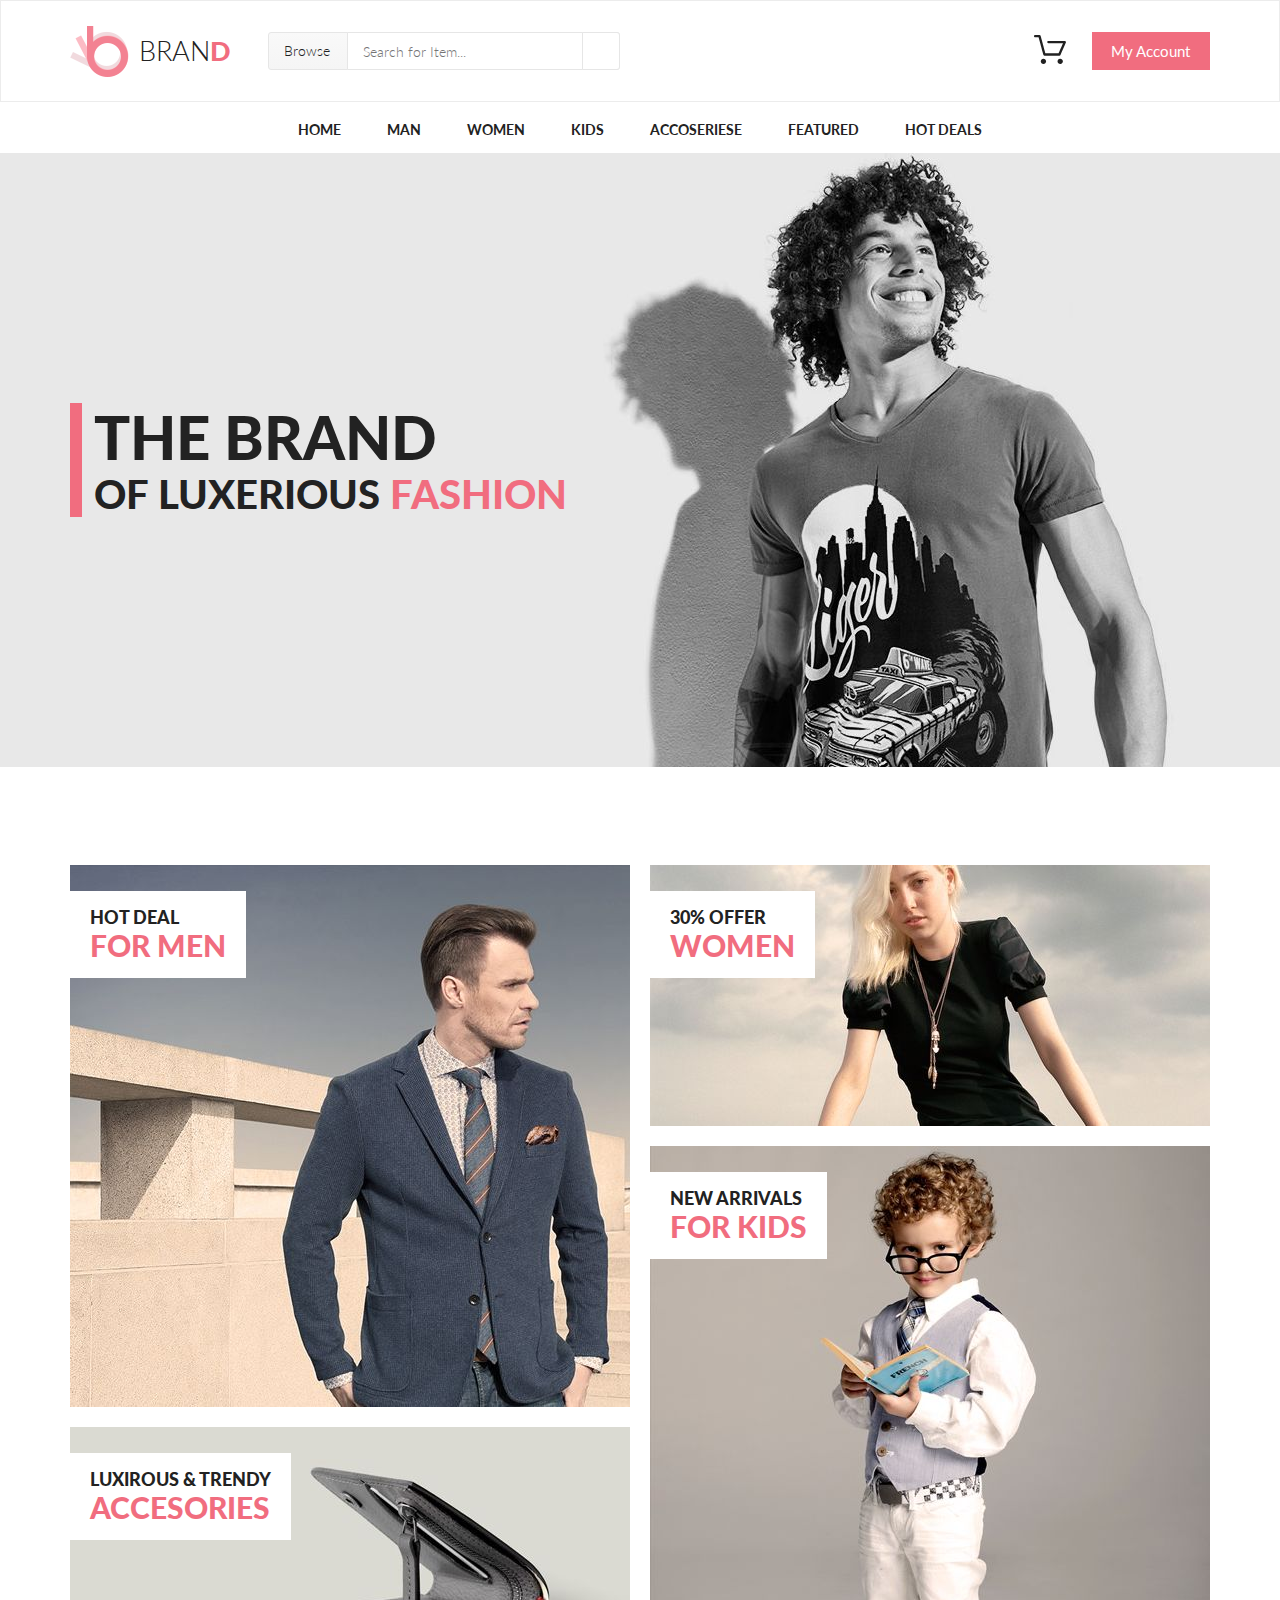
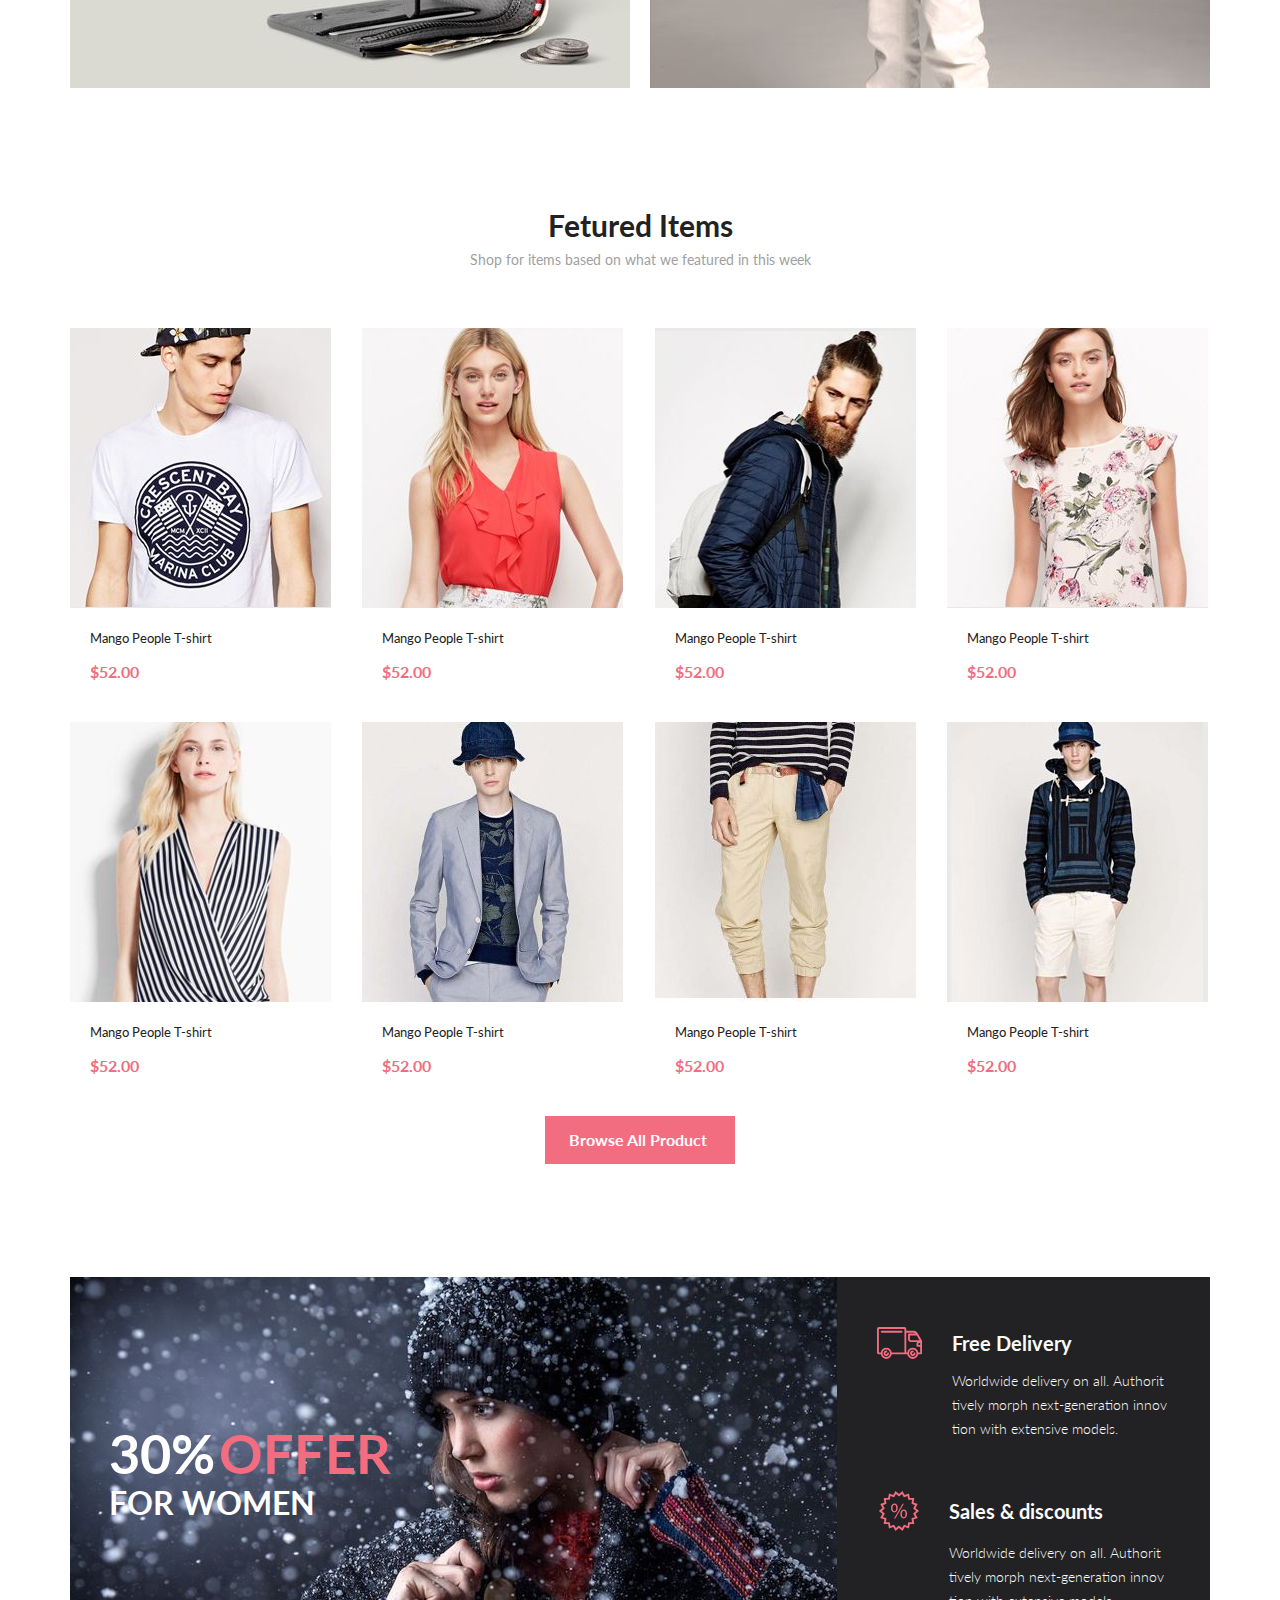
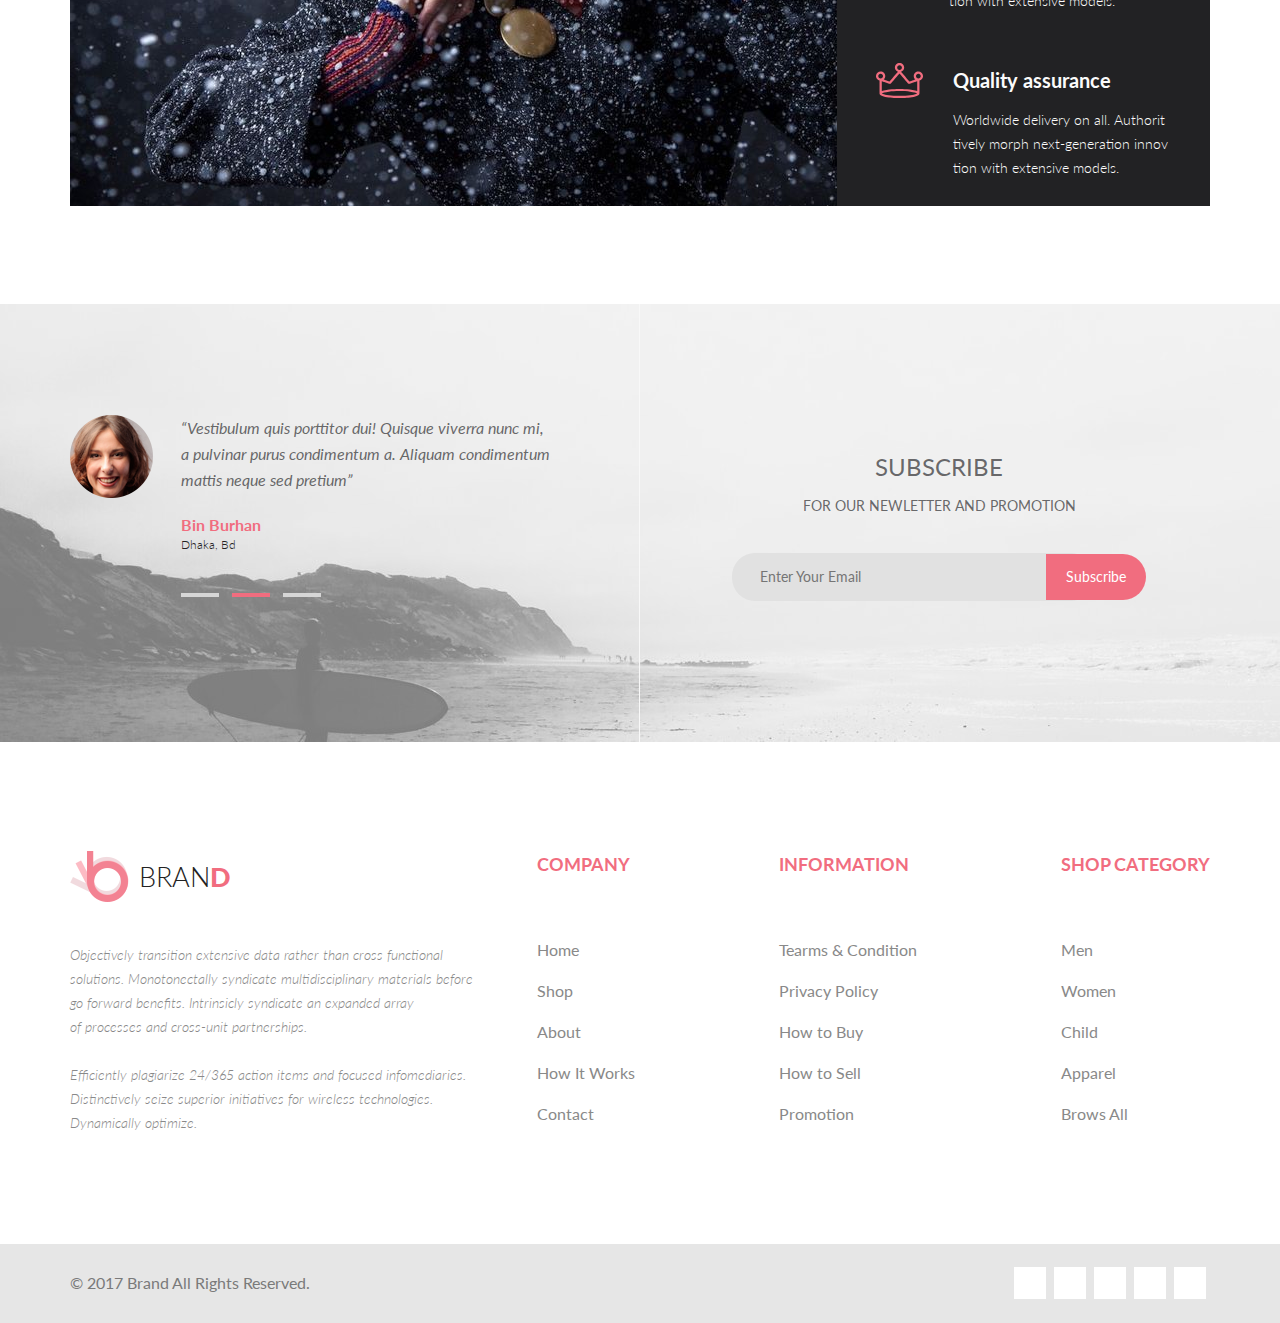
==== index.html @ 3b3f8dfa "Добавил учебный сайт" ====
<!DOCTYPE html>
<html lang="en">

<head>
    <meta charset="UTF-8">
    <title>HOME</title>
    <link rel="stylesheet" href="style/normalize.css">
    <link rel="stylesheet" href="style/style.css">
    <link rel="stylesheet" href="https://use.fontawesome.com/releases/v5.4.1/css/all.css" integrity="sha384-5sAR7xN1Nv6T6+dT2mhtzEpVJvfS3NScPQTrOxhwjIuvcA67KV2R5Jz6kr4abQsz" crossorigin="anonymous"> </head>

<body>
    <header class="header">
        <div class="header-border">
            <div class="container header-flex">
                <div class="header-left">
                    <nav class="logo">
                        <a href="index.html" class="logo-link"><img src="img/logo.png" alt="logo" class="logo-img">BRAN<span class="logo-letter">D</span></a>
                    </nav>
                    <form action="#" class="header-form">
                        <div class="browse">
                            <div class="browse-drop">
                                <div class="browse-dropHov">Browse<i class="fas fa-caret-down browse-fa-caret-down"></i></div>
                                <div class="drop-box">
                                    <div class="drop-flex">
                                        <h3 class="drop-hText">Man</h3>
                                        <ul class="drop-list">
                                            <li><a href="#" class="drop-list-link">Dresses</a></li>
                                            <li><a href="#" class="drop-list-link">Tops</a></li>
                                            <li><a href="#" class="drop-list-link">Sweaters/Knits</a></li>
                                            <li><a href="#" class="drop-list-link">Jackets/Coats</a></li>
                                            <li><a href="#" class="drop-list-link">Blazers</a></li>
                                            <li><a href="#" class="drop-list-link">Denim</a></li>
                                            <li><a href="#" class="drop-list-link">Leggings/Pants</a></li>
                                            <li><a href="#" class="drop-list-link">Skirts/Shorts</a></li>
                                            <li><a href="#" class="drop-list-link">Accessories </a></li>
                                        </ul>
                                    </div>
                                    <div class="drop-flex">
                                        <h3 class="drop-hText">Man</h3>
                                        <ul class="drop-list">
                                            <li><a href="#" class="drop-list-link">Dresses</a></li>
                                            <li><a href="#" class="drop-list-link">Tops</a></li>
                                            <li><a href="#" class="drop-list-link">Sweaters/Knits</a></li>
                                            <li><a href="#" class="drop-list-link">Jackets/Coats</a></li>
                                        </ul>
                                    </div>
                                </div>
                            </div>
                        </div>
                        <input type="text" class="input-search" placeholder="Search for Item..." required>
                        <button type="submit" class="button-search"><i class="fas fa-search"></i></button>
                    </form>
                </div>
                <div class="header-right">
                    <a href="shopping_cart.html" class="cart"><img src="img/cart.svg" alt="cart" class="cart-img"></a> <a href="#" class="cart-menu">My Account<i class="fas fa-caret-down cart-fa-caret-down"></i></a> </div>
            </div>
        </div>
        <nav class="nav">
            <div class="container">
                <ul class="nav-menu">
                    <li class="nav-list"><a href="index.html" class="nav-link">Home</a></li>
                    <li class="nav-list">
                        <div class="drop-boxHov-nav"><a href="product.html" class="nav-link">Man</a></div>
                        <div class="drop-box">
                            <div class="drop-flex">
                                <h3 class="drop-hText">Man</h3>
                                <ul class="drop-list">
                                    <li><a href="#" class="drop-list-link">Dresses</a></li>
                                    <li><a href="#" class="drop-list-link">Tops</a></li>
                                    <li><a href="#" class="drop-list-link">Sweaters/Knits</a></li>
                                    <li><a href="#" class="drop-list-link">Jackets/Coats</a></li>
                                    <li><a href="#" class="drop-list-link">Blazers</a></li>
                                    <li><a href="#" class="drop-list-link">Denim</a></li>
                                    <li><a href="#" class="drop-list-link">Leggings/Pants</a></li>
                                    <li><a href="#" class="drop-list-link">Skirts/Shorts</a></li>
                                    <li><a href="#" class="drop-list-link">Accessories </a></li>
                                </ul>
                            </div>
                            <div class="drop-flex">
                                <h3 class="drop-hText">Man</h3>
                                <ul class="drop-list">
                                    <li><a href="#" class="drop-list-link">Dresses</a></li>
                                    <li><a href="#" class="drop-list-link">Tops</a></li>
                                    <li><a href="#" class="drop-list-link">Sweaters/Knits</a></li>
                                    <li><a href="#" class="drop-list-link">Jackets/Coats</a></li>
                                </ul>
                                <h3 class="drop-hText">Man</h3>
                                <ul class="drop-list">
                                    <li><a href="#" class="drop-list-link">Dresses</a></li>
                                    <li><a href="#" class="drop-list-link">Tops</a></li>
                                    <li><a href="#" class="drop-list-link">Sweaters/Knits</a></li>
                                </ul>
                            </div>
                            <div class="drop-flex">
                                <h3 class="drop-hText">Man</h3>
                                <ul class="drop-list">
                                    <li><a href="#" class="drop-list-link">Dresses</a></li>
                                    <li><a href="#" class="drop-list-link">Tops</a></li>
                                    <li><a href="#" class="drop-list-link">Sweaters/Knits</a></li>
                                    <li><a href="#" class="drop-list-link">Jackets/Coats</a></li>
                                </ul>
                                <a href="#" class="drop-list-imgLink">
                                    <div class="drop-list-img">
                                        <div class="drop-list-imgTextBox">
                                            <p class="drop-list-imgText">Super</p>
                                            <p class="drop-list-imgText">sale!</p>
                                        </div>
                                    </div>
                                </a>
                            </div>
                        </div>
                    </li>
                    <li class="nav-list">
                        <div class="drop-boxHov-nav"><a href="product.html" class="nav-link">Women</a></div>
                        <div class="drop-box">
                            <div class="drop-flex">
                                <h3 class="drop-hText">Women</h3>
                                <ul class="drop-list">
                                    <li><a href="#" class="drop-list-link">Dresses</a></li>
                                    <li><a href="#" class="drop-list-link">Tops</a></li>
                                    <li><a href="#" class="drop-list-link">Sweaters/Knits</a></li>
                                    <li><a href="#" class="drop-list-link">Jackets/Coats</a></li>
                                    <li><a href="#" class="drop-list-link">Blazers</a></li>
                                    <li><a href="#" class="drop-list-link">Denim</a></li>
                                    <li><a href="#" class="drop-list-link">Leggings/Pants</a></li>
                                    <li><a href="#" class="drop-list-link">Skirts/Shorts</a></li>
                                    <li><a href="#" class="drop-list-link">Accessories </a></li>
                                </ul>
                            </div>
                            <div class="drop-flex">
                                <h3 class="drop-hText">Women</h3>
                                <ul class="drop-list">
                                    <li><a href="#" class="drop-list-link">Dresses</a></li>
                                    <li><a href="#" class="drop-list-link">Tops</a></li>
                                    <li><a href="#" class="drop-list-link">Sweaters/Knits</a></li>
                                    <li><a href="#" class="drop-list-link">Jackets/Coats</a></li>
                                </ul>
                                <h3 class="drop-hText">Women</h3>
                                <ul class="drop-list">
                                    <li><a href="#" class="drop-list-link">Dresses</a></li>
                                    <li><a href="#" class="drop-list-link">Tops</a></li>
                                    <li><a href="#" class="drop-list-link">Sweaters/Knits</a></li>
                                </ul>
                            </div>
                            <div class="drop-flex">
                                <h3 class="drop-hText">Women</h3>
                                <ul class="drop-list">
                                    <li><a href="#" class="drop-list-link">Dresses</a></li>
                                    <li><a href="#" class="drop-list-link">Tops</a></li>
                                    <li><a href="#" class="drop-list-link">Sweaters/Knits</a></li>
                                    <li><a href="#" class="drop-list-link">Jackets/Coats</a></li>
                                </ul>
                                <a href="#" class="drop-list-imgLink">
                                    <div class="drop-list-img">
                                        <div class="drop-list-imgTextBox">
                                            <p class="drop-list-imgText">Super</p>
                                            <p class="drop-list-imgText">sale!</p>
                                        </div>
                                    </div>
                                </a>
                            </div>
                        </div>
                    </li>
                    <li class="nav-list">
                        <div class="drop-boxHov-nav"><a href="product.html" class="nav-link">Kids</a></div>
                        <div class="drop-box">
                            <div class="drop-flex">
                                <h3 class="drop-hText">Kids</h3>
                                <ul class="drop-list">
                                    <li><a href="#" class="drop-list-link">Dresses</a></li>
                                    <li><a href="#" class="drop-list-link">Tops</a></li>
                                    <li><a href="#" class="drop-list-link">Sweaters/Knits</a></li>
                                    <li><a href="#" class="drop-list-link">Jackets/Coats</a></li>
                                    <li><a href="#" class="drop-list-link">Blazers</a></li>
                                    <li><a href="#" class="drop-list-link">Denim</a></li>
                                    <li><a href="#" class="drop-list-link">Leggings/Pants</a></li>
                                    <li><a href="#" class="drop-list-link">Skirts/Shorts</a></li>
                                    <li><a href="#" class="drop-list-link">Accessories </a></li>
                                </ul>
                            </div>
                            <div class="drop-flex">
                                <h3 class="drop-hText">Kids</h3>
                                <ul class="drop-list">
                                    <li><a href="#" class="drop-list-link">Dresses</a></li>
                                    <li><a href="#" class="drop-list-link">Tops</a></li>
                                    <li><a href="#" class="drop-list-link">Sweaters/Knits</a></li>
                                    <li><a href="#" class="drop-list-link">Jackets/Coats</a></li>
                                </ul>
                                <h3 class="drop-hText">Kids</h3>
                                <ul class="drop-list">
                                    <li><a href="#" class="drop-list-link">Dresses</a></li>
                                    <li><a href="#" class="drop-list-link">Tops</a></li>
                                    <li><a href="#" class="drop-list-link">Sweaters/Knits</a></li>
                                </ul>
                            </div>
                            <div class="drop-flex">
                                <h3 class="drop-hText">Kids</h3>
                                <ul class="drop-list">
                                    <li><a href="#" class="drop-list-link">Dresses</a></li>
                                    <li><a href="#" class="drop-list-link">Tops</a></li>
                                    <li><a href="#" class="drop-list-link">Sweaters/Knits</a></li>
                                    <li><a href="#" class="drop-list-link">Jackets/Coats</a></li>
                                </ul>
                                <a href="#" class="drop-list-imgLink">
                                    <div class="drop-list-img">
                                        <div class="drop-list-imgTextBox">
                                            <p class="drop-list-imgText">Super</p>
                                            <p class="drop-list-imgText">sale!</p>
                                        </div>
                                    </div>
                                </a>
                            </div>
                        </div>
                    </li>
                    <li class="nav-list">
                        <div class="drop-boxHov-nav"><a href="#" class="nav-link">Accoseriese</a></div>
                        <div class="drop-box">
                            <div class="drop-flex">
                                <h3 class="drop-hText">Accoseriese</h3>
                                <ul class="drop-list">
                                    <li><a href="#" class="drop-list-link">Dresses</a></li>
                                    <li><a href="#" class="drop-list-link">Tops</a></li>
                                    <li><a href="#" class="drop-list-link">Sweaters/Knits</a></li>
                                    <li><a href="#" class="drop-list-link">Jackets/Coats</a></li>
                                    <li><a href="#" class="drop-list-link">Blazers</a></li>
                                    <li><a href="#" class="drop-list-link">Denim</a></li>
                                    <li><a href="#" class="drop-list-link">Leggings/Pants</a></li>
                                    <li><a href="#" class="drop-list-link">Skirts/Shorts</a></li>
                                    <li><a href="#" class="drop-list-link">Accessories </a></li>
                                </ul>
                            </div>
                            <div class="drop-flex">
                                <h3 class="drop-hText">Accoseriese</h3>
                                <ul class="drop-list">
                                    <li><a href="#" class="drop-list-link">Dresses</a></li>
                                    <li><a href="#" class="drop-list-link">Tops</a></li>
                                    <li><a href="#" class="drop-list-link">Sweaters/Knits</a></li>
                                    <li><a href="#" class="drop-list-link">Jackets/Coats</a></li>
                                </ul>
                                <h3 class="drop-hText">Accoseriese</h3>
                                <ul class="drop-list">
                                    <li><a href="#" class="drop-list-link">Dresses</a></li>
                                    <li><a href="#" class="drop-list-link">Tops</a></li>
                                    <li><a href="#" class="drop-list-link">Sweaters/Knits</a></li>
                                </ul>
                            </div>
                            <div class="drop-flex">
                                <h3 class="drop-hText">Accoseriese</h3>
                                <ul class="drop-list">
                                    <li><a href="#" class="drop-list-link">Dresses</a></li>
                                    <li><a href="#" class="drop-list-link">Tops</a></li>
                                    <li><a href="#" class="drop-list-link">Sweaters/Knits</a></li>
                                    <li><a href="#" class="drop-list-link">Jackets/Coats</a></li>
                                </ul>
                                <a href="#" class="drop-list-imgLink">
                                    <div class="drop-list-img">
                                        <div class="drop-list-imgTextBox">
                                            <p class="drop-list-imgText">Super</p>
                                            <p class="drop-list-imgText">sale!</p>
                                        </div>
                                    </div>
                                </a>
                            </div>
                        </div>
                    </li>
                    <li class="nav-list"><a href="#" class="nav-link">Featured</a></li>
                    <li class="nav-list"><a href="#" class="nav-link">Hot Deals</a></li>
                </ul>
            </div>
        </nav>
    </header>
    <div class="container-flex">
        <main class="main">
            <div class="bunner">
                <div class="container bunner-back">
                    <div class="bunner-text">
                        <p class="bunner-textBrand">THE BRAND</p>
                        <p class="bunner-textLuxerious">OF LUXERIOUS <span class="bunner-textRed">FASHION</span></p>
                    </div>
                </div>
            </div>
            <div class="container">
                <div class="productType">
                    <a href="#" class="productType-link">
                        <div class="productType-men">
                            <div class="productType-bgText">
                                <p class="productType-text">hOT dEAL</p>
                                <p class="productType-textRed">FOR MEN</p>
                            </div>
                        </div>
                    </a>
                    <a href="#" class="productType-link">
                        <div class="productType-accesories">
                            <div class="productType-bgText">
                                <p class="productType-text">LUXIROUS &amp; trendy</p>
                                <p class="productType-textRed">ACCESORIES</p>
                            </div>
                        </div>
                    </a>
                    <a href="#" class="productType-link">
                        <div class="productType-women">
                            <div class="productType-bgText">
                                <p class="productType-text">30% offer</p>
                                <p class="productType-textRed">women</p>
                            </div>
                        </div>
                    </a>
                    <a href="#" class="productType-link">
                        <div class="productType-kids">
                            <div class="productType-bgText">
                                <p class="productType-text">new arrivals</p>
                                <p class="productType-textRed">FOR kids</p>
                            </div>
                        </div>
                    </a>
                </div>
                <section>
                    <h2 class="fetured-hText">Fetured Items</h2>
                    <p class="fetured-text">Shop for items based on what we featured in this week</p>
                    <div class="fetured-items">
                        <div class="fetured-product">
                            <a href="#" class="fetured-link"><img src="img/product1.jpg" alt="product-photo" class="fetured-img">
                                <p class="fetured-name">Mango People T-shirt</p>
                                <p class="fetured-price">$52.00</p>
                                <div class="fetured-bg"></div>
                            </a>
                            <div class="fetured-add">
                                <a href="#" class="fetured-add-link"><img src="img/cart-white.svg" alt="add" class="fetured-add-img">Add to Cart</a>
                            </div>
                        </div>
                        <div class="fetured-product">
                            <a href="#" class="fetured-link"><img src="img/product2.jpg" alt="product-photo" class="fetured-img">
                                <p class="fetured-name">Mango People T-shirt</p>
                                <p class="fetured-price">$52.00</p>
                                <div class="fetured-bg"></div>
                            </a>
                            <div class="fetured-add">
                                <a href="#" class="fetured-add-link"><img src="img/cart-white.svg" alt="add" class="fetured-add-img">Add to Cart</a>
                            </div>
                        </div>
                        <div class="fetured-product">
                            <a href="#" class="fetured-link"><img src="img/product3.jpg" alt="product-photo" class="fetured-img">
                                <p class="fetured-name">Mango People T-shirt</p>
                                <p class="fetured-price">$52.00</p>
                                <div class="fetured-bg"></div>
                            </a>
                            <div class="fetured-add">
                                <a href="#" class="fetured-add-link"><img src="img/cart-white.svg" alt="add" class="fetured-add-img">Add to Cart</a>
                            </div>
                        </div>
                        <div class="fetured-product">
                            <a href="#" class="fetured-link"><img src="img/product4.jpg" alt="product-photo" class="fetured-img">
                                <p class="fetured-name">Mango People T-shirt</p>
                                <p class="fetured-price">$52.00</p>
                                <div class="fetured-bg"></div>
                            </a>
                            <div class="fetured-add">
                                <a href="#" class="fetured-add-link"><img src="img/cart-white.svg" alt="add" class="fetured-add-img">Add to Cart</a>
                            </div>
                        </div>
                        <div class="fetured-product">
                            <a href="#" class="fetured-link"><img src="img/product5.jpg" alt="product-photo" class="fetured-img">
                                <p class="fetured-name">Mango People T-shirt</p>
                                <p class="fetured-price">$52.00</p>
                                <div class="fetured-bg"></div>
                            </a>
                            <div class="fetured-add">
                                <a href="#" class="fetured-add-link"><img src="img/cart-white.svg" alt="add" class="fetured-add-img">Add to Cart</a>
                            </div>
                        </div>
                        <div class="fetured-product">
                            <a href="#" class="fetured-link"><img src="img/product6.jpg" alt="product-photo" class="fetured-img">
                                <p class="fetured-name">Mango People T-shirt</p>
                                <p class="fetured-price">$52.00</p>
                                <div class="fetured-bg"></div>
                            </a>
                            <div class="fetured-add">
                                <a href="#" class="fetured-add-link"><img src="img/cart-white.svg" alt="add" class="fetured-add-img">Add to Cart</a>
                            </div>
                        </div>
                        <div class="fetured-product">
                            <a href="#" class="fetured-link"><img src="img/product7.jpg" alt="product-photo" class="fetured-img">
                                <p class="fetured-name">Mango People T-shirt</p>
                                <p class="fetured-price">$52.00</p>
                                <div class="fetured-bg"></div>
                            </a>
                            <div class="fetured-add">
                                <a href="#" class="fetured-add-link"><img src="img/cart-white.svg" alt="add" class="fetured-add-img">Add to Cart</a>
                            </div>
                        </div>
                        <div class="fetured-product">
                            <a href="#" class="fetured-link"><img src="img/product8.jpg" alt="product-photo" class="fetured-img">
                                <p class="fetured-name">Mango People T-shirt</p>
                                <p class="fetured-price">$52.00</p>
                                <div class="fetured-bg"></div>
                            </a>
                            <div class="fetured-add">
                                <a href="#" class="fetured-add-link"><img src="img/cart-white.svg" alt="add" class="fetured-add-img">Add to Cart</a>
                            </div>
                        </div>
                    </div>
                </section>
                <div class="buttonRed-flex"><a href="product.html" class="buttonRed">Browse All Product<i class="fas fa-long-arrow-alt-right"></i></a></div>
                <div class="offer">
                    <div class="offer-bunner">
                        <a href="#" class="offer-bunner-link"> <span class="offer-bunner-percent">30%</span> <span class="offer-bunner-redText">OFFER</span> <span class="offer-bunner-text"><br>FOR WOMEN</span> </a>
                    </div>
                    <div class="offer-info">
                        <article class="offer-flex">
                            <div class="offer-info-img-delivery"><img src="img/delivery.svg" alt="delivery"></div>
                            <div class="offer-textAll">
                                <h3 class="offer-hText-delivery">Free Delivery</h3>
                                <p class="offer-text">Worldwide delivery on all. Authorit tively morph next-generation innov tion with extensive models.</p>
                            </div>
                        </article>
                        <article class="offer-flex">
                            <div class="offer-info-img-sales"><img src="img/sales.svg" alt="sales"></div>
                            <div class="offer-textAll">
                                <h3 class="offer-hText-sales">Sales &amp; discounts</h3>
                                <p class="offer-text">Worldwide delivery on all. Authorit tively morph next-generation innov tion with extensive models.</p>
                            </div>
                        </article>
                        <article class="offer-flex">
                            <div class="offer-info-img-quality"><img src="img/quality.svg" alt="quality"></div>
                            <div class="offer-textAll">
                                <h3 class="offer-hText-quality">Quality assurance</h3>
                                <p class="offer-text">Worldwide delivery on all. Authorit tively morph next-generation innov tion with extensive models.</p>
                            </div>
                        </article>
                    </div>
                </div>
            </div>
        </main>
        <footer class="footer">
            <div class="subscribe-img">
                <div class="subscribe-bg">
                    <div class="container">
                        <div class="subscribe">
                            <figure class="subscribe-left">
                                <div class="comment-avatar"><img src="img/avatar_comment.png" alt="avatar"></div>
                                <div class="comment">
                                    <p class="comment-text">“Vestibulum quis porttitor dui! Quisque viverra nunc&nbsp;mi, a&nbsp;pulvinar purus condimentum&nbsp;a. Aliquam condimentum mattis neque sed pretium”</p>
                                    <p class="comment-name">Bin Burhan</p>
                                    <p class="comment-location">Dhaka, Bd</p>
                                    <div class="comment-row">
                                        <div class="comment-slide"></div>
                                        <div class="comment-slide comment-slide-selected"></div>
                                        <div class="comment-slide"></div>
                                    </div>
                                </div>
                            </figure>
                            <div class="subscribe-center"></div>
                            <div class="subscribe-center-bg"></div>
                            <div class="subscribe-right">
                                <form action="#" class="subscribe-form">
                                    <h3 class="subscribe-hText">Subscribe</h3>
                                    <p class="subscribe-text">FOR OUR NEWLETTER AND PROMOTION</p>
                                    <input type="email" placeholder="Enter Your Email" class="subscribe-email" required>
                                    <button type="submit" class="subscribe-button">Subscribe</button>
                                </form>
                            </div>
                        </div>
                    </div>
                </div>
            </div>
            <div class="container">
                <div class="footer-company">
                    <div class="footer-left">
                        <nav class="logo">
                            <a href="#" class="logo-link"><img src="img/logo.png" alt="logo" class="logo-img">BRAN<span class="logo-letter">D</span></a>
                        </nav> <address class="footer-text"><p>Objectively transition extensive data rather than cross functional solutions. Monotonectally syndicate multidisciplinary materials before go&nbsp;forward benefits. Intrinsicly syndicate an&nbsp;expanded array of&nbsp;processes and cross-unit partnerships.
                        <br>
                        <br>Efficiently plagiarize 24/365 action items and focused infomediaries. Distinctively seize superior initiatives for wireless technologies. Dynamically optimize.</p></address> </div>
                    <nav class="footer-right">
                        <div class="footer-column">
                            <h4 class="footer-hText">COMPANY</h4>
                            <ul class="footer-list">
                                <li><a href="#" class="footer-link">Home</a></li>
                                <li><a href="#" class="footer-link">Shop</a></li>
                                <li><a href="#" class="footer-link">About</a></li>
                                <li><a href="#" class="footer-link">How It Works</a></li>
                                <li><a href="#" class="footer-link">Contact</a></li>
                            </ul>
                        </div>
                        <div class="footer-column">
                            <h4 class="footer-hText">INFORMATION</h4>
                            <ul class="footer-list">
                                <li><a href="#" class="footer-link">Tearms &amp; Condition</a></li>
                                <li><a href="#" class="footer-link">Privacy Policy</a></li>
                                <li><a href="#" class="footer-link">How to Buy</a></li>
                                <li><a href="#" class="footer-link">How to Sell</a></li>
                                <li><a href="#" class="footer-link">Promotion</a></li>
                            </ul>
                        </div>
                        <div class="footer-column">
                            <h4 class="footer-hText">SHOP CATEGORY</h4>
                            <ul class="footer-list">
                                <li><a href="#" class="footer-link">Men</a></li>
                                <li><a href="#" class="footer-link">Women</a></li>
                                <li><a href="#" class="footer-link">Child</a></li>
                                <li><a href="#" class="footer-link">Apparel</a></li>
                                <li><a href="#" class="footer-link">Brows All</a></li>
                            </ul>
                        </div>
                    </nav>
                </div>
            </div>
            <div class="footer-copy">
                <div class="footer-copy-flex container">
                    <div class="footer-copy-text">&copy; 2017 Brand All Rights Reserved.</div>
                    <div class="footer-social"><a href="#" class="footer-social-link"><i class="fab fa-facebook-f"></i></a> <a href="#" class="footer-social-link"><i class="fab fa-twitter"></i></a> <a href="#" class="footer-social-link"><i class="fab fa-linkedin-in"></i></a> <a href="#" class="footer-social-link"><i class="fab fa-pinterest-p"></i></a> <a href="#" class="footer-social-link"><i class="fab fa-google-plus-g"></i></a> </div>
                </div>
            </div>
        </footer>
    </div>
</body>

</html>
---- style/style.css ----
/* Generated by less 2.5.1 */
@import url('https://fonts.googleapis.com/css?family=Lato:300,400,400i,700,900|Open+Sans');
body {
  font-family: 'Lato', sans-serif;
}
html,
body {
  height: 100%;
}
.container {
  width: 1140px;
  margin: 0 auto;
}
.container-flex {
  display: flex;
  flex-direction: column;
  min-height: 100%;
}
.header-border {
  border-style: solid;
  border-width: 1px;
  border-color: #ececec;
  box-sizing: border-box;
  background-color: #ffffff;
  box-shadow: 0px 0px 10px 0px rgba(0, 0, 0, 0.17);
}
.header-flex {
  display: flex;
  justify-content: space-between;
  height: 100px;
}
.header-form {
  display: flex;
}
.header-left {
  display: flex;
  align-items: center;
}
.header-right {
  display: flex;
  align-items: center;
}
.main {
  flex: 1;
}
.logo {
  display: flex;
}
.logo-link {
  display: flex;
  align-items: center;
  text-decoration: none;
  color: #222222;
  font-size: 27px;
  /* Приближение из-за подстановки шрифтов */
  font-weight: 300;
  /* Приближение из-за подстановки шрифтов */
  text-align: center;
}
.logo-letter {
  color: #f16d7f;
  font-size: 27px;
  /* Приближение из-за подстановки шрифтов */
  font-weight: 900;
  text-align: center;
}
.logo-img {
  width: 59px;
  height: 51px;
  margin-right: 10px;
}
.browse {
  display: flex;
  justify-content: flex-end;
  align-items: center;
  border-bottom-left-radius: 3px;
  border-top-left-radius: 3px;
  border-style: solid;
  border-width: 1px;
  border-color: #e6e6e6;
  box-sizing: border-box;
  background: -webkit-linear-gradient(-90deg, #f9f9f9 0%, #f5f5f5 100%);
  background: -moz-linear-gradient(-90deg, #f9f9f9 0%, #f5f5f5 100%);
  background: -o-linear-gradient(-90deg, #f9f9f9 0%, #f5f5f5 100%);
  background: -ms-linear-gradient(-90deg, #f9f9f9 0%, #f5f5f5 100%);
  background: linear-gradient(180deg, #f9f9f9 0%, #f5f5f5 100%);
  padding-left: 15px;
  padding-right: 9px;
  height: 38px;
  color: #222222;
  font-size: 14px;
  /* Приближение из-за подстановки шрифтов */
  font-weight: 300;
  /* Приближение из-за подстановки шрифтов */
  margin-left: 37px;
  margin-right: -1px;
  cursor: pointer;
}
.browse-drop {
  position: relative;
}
.browse-dropHov {
  display: flex;
  justify-content: flex-end;
}
.browse-dropHov:before {
  content: "";
  display: none;
  width: 12px;
  height: 12px;
  border-top: 1px solid #ececec;
  border-left: 1px solid #ececec;
  background-color: #fff;
  transform: rotate(45deg);
  position: absolute;
  top: 19px;
  z-index: 2;
}
.browse-fa-caret-down {
  font-family: FontAwesome;
  color: #838383;
  font-size: 14px;
  /* Приближение из-за подстановки шрифтов */
  font-weight: 400;
  margin-left: 8px;
}
.browse:hover .drop-box {
  display: flex;
  flex-direction: column;
  margin: -20px;
  top: 46px;
  z-index: 1;
}
.browse:hover .browse-dropHov:before {
  display: flex;
}
.input-search {
  border-bottom-right-radius: 3px;
  border-top-right-radius: 3px;
  border-style: solid;
  border-width: 1px;
  border-color: #e6e6e6;
  box-sizing: border-box;
  background-color: #ffffff;
  width: 273px;
  height: 38px;
  color: #a4a4a4;
  font-size: 14px;
  /* Приближение из-за подстановки шрифтов */
  font-weight: 300;
  padding-left: 15px;
  padding-right: 44px;
}
.input-search:focus {
  outline: none;
}
.button-search {
  border-bottom-right-radius: 3px;
  border-top-right-radius: 3px;
  border-style: solid;
  border-width: 1px;
  border-color: #e6e6e6;
  box-sizing: border-box;
  background-color: #ffffff;
  height: 38px;
  width: 38px;
  margin-left: -38px;
  cursor: pointer;
}
.button-search:hover .fa-search {
  font-size: 16px;
}
.buttonRed {
  background-color: #f16d7f;
  height: 48px;
  color: #ffffff;
  font-size: 16px;
  /* Приближение из-за подстановки шрифтов */
  font-weight: 700;
  line-height: 48px;
  /* Приближение из-за подстановки шрифтов */
  text-align: center;
  text-decoration: none;
  padding-left: 24px;
  padding-right: 19px;
  transition: all 0.3s;
}
.buttonRed-flex {
  display: flex;
  justify-content: center;
}
.buttonRed:hover {
  background-color: #cf4b5d;
}
.fa-search {
  font-family: FontAwesome;
  color: #a4a4a4;
  font-size: 14px;
  /* Приближение из-за подстановки шрифтов */
  font-weight: 400;
  transition: all 0.3s;
}
.cart-img {
  margin-right: 26px;
  width: 32px;
  height: 29px;
}
.cart-menu {
  text-decoration: none;
  background-color: #f16d7f;
  padding-left: 19px;
  padding-right: 12px;
  height: 38px;
  line-height: 38px;
  color: #ffffff;
  font-size: 15px;
  /* Приближение из-за подстановки шрифтов */
  font-weight: 400;
}
.cart-fa-caret-down {
  font-family: FontAwesome;
  color: #ffffff;
  font-size: 14px;
  /* Приближение из-за подстановки шрифтов */
  font-weight: 400;
  margin-left: 8px;
}
.cart:hover {
  -webkit-animation: wobble-hor-top 1.3s both;
  animation: wobble-hor-top 1.3s both;
}
.nav {
  background-color: #ffffff;
}
.nav-menu {
  display: flex;
  justify-content: center;
  height: 51px;
  list-style-type: none;
}
.nav-list {
  display: flex;
  position: relative;
  transition: all 0.25s;
}
.nav-list:hover .drop-box {
  display: flex;
}
.nav-list:hover .drop-boxHov-nav:before {
  display: flex;
}
.nav-link {
  display: block;
  text-decoration: none;
  color: #222222;
  font-size: 14px;
  /* Приближение из-за подстановки шрифтов */
  font-weight: 700;
  padding: 20px 23px;
  text-transform: uppercase;
  transition: all 0.25s;
}
.nav-link:hover {
  color: #ef5b70;
}
.nav-link-select {
  border-bottom: 3px solid #ef5b70;
}
.drop-box {
  background-color: #ffffff;
  border-radius: 5.0px;
  border: 1px solid #ececec;
  display: none;
  padding-top: 10px;
  position: absolute;
  top: 47px;
  z-index: 1;
}
.drop-boxHov-nav {
  display: flex;
  justify-content: center;
}
.drop-boxHov-nav:before {
  content: "";
  display: none;
  width: 12px;
  height: 12px;
  border-top: 1px solid #ececec;
  border-left: 1px solid #ececec;
  background-color: #fff;
  transform: rotate(45deg);
  position: absolute;
  top: 40px;
  z-index: 2;
}
.drop-hText {
  font-size: 14px;
  line-height: 32px;
  font-weight: 400;
  text-transform: uppercase;
  letter-spacing: 0.025em;
  color: #232323;
  margin: 0px 20px 0px 20px;
  border-bottom: 1px solid #e8e8e8;
}
.drop-list {
  width: 235px;
  list-style-type: none;
  padding: 11px 20px 11px 20px;
}
.drop-list-link {
  font-size: 14px;
  line-height: 28px;
  font-weight: 400;
  letter-spacing: 0.025em;
  color: #646464;
  text-decoration: none;
  transition: all 0.3s;
}
.drop-list-link:hover {
  color: #f16d7f;
}
.drop-list-img {
  display: flex;
  justify-content: flex-end;
  align-items: flex-end;
  width: 255px;
  height: 118px;
  background-image: url(../img/super_sale.jpg);
}
.drop-list-imgTextBox {
  margin: 10px;
}
.drop-list-imgText {
  font-size: 22px;
  line-height: 28px;
  font-weight: 900;
  text-transform: uppercase;
  letter-spacing: 0.025em;
  color: #ffffff;
}
.drop-list-imgLink {
  display: block;
  text-decoration: none;
}
.bunner {
  height: 614px;
  background-color: #e8e8e8;
}
.bunner-back {
  background-image: url(../img/fashion-bg.jpg);
  background-position: -235px -51px;
  height: 100%;
  display: flex;
  align-items: center;
}
.bunner-text {
  border-left: 12px solid #f16d7f;
  padding-left: 12px;
}
.bunner-textBrand {
  color: #222222;
  font-size: 59.95px;
  /* Приближение из-за подстановки шрифтов */
  font-weight: 900;
}
.bunner-textLuxerious {
  color: #222222;
  font-size: 39.96px;
  /* Приближение из-за подстановки шрифтов */
  font-weight: 900;
}
.bunner-textRed {
  color: #f16d7f;
  font-size: 39.96px;
  /* Приближение из-за подстановки шрифтов */
  font-weight: 900;
  transform: scaleY(1.0009);
  /* свойства ширины и высоты были исключены, поскольку было выполнено трансформирование */
}
.productType {
  margin-top: 88px;
  height: 843px;
  display: flex;
  flex-flow: column wrap;
  justify-content: space-around;
  align-content: space-between;
}
.productType-link {
  display: block;
  text-decoration: none;
}
.productType-link:hover .productType-bgText {
  transform: translateX(30px);
}
.productType-bgText {
  display: inline-block;
  background-color: #ffffff;
  padding: 16px 20px;
  margin-top: 26px;
  text-transform: uppercase;
  transition: all 0.5s;
}
.productType-text {
  color: #222222;
  font-size: 18px;
  /* Приближение из-за подстановки шрифтов */
  font-weight: 900;
}
.productType-textRed {
  color: #f16d7f;
  font-size: 30px;
  /* Приближение из-за подстановки шрифтов */
  font-weight: 900;
}
.productType-men {
  background-image: url(../img/product_for_men.jpg);
  width: 560px;
  height: 542px;
}
.productType-women {
  width: 560px;
  height: 261px;
  background-image: url(../img/product_for_women.jpg);
}
.productType-accesories {
  background-color: #dadad2;
  width: 560px;
  height: 261px;
  background-image: url(../img/product_accesories.jpg);
}
.productType-kids {
  width: 560px;
  height: 542px;
  background-image: url(../img/product_for_kids.jpg);
}
.fetured-hText {
  margin-top: 100px;
  color: #222222;
  font-size: 30px;
  /* Приближение из-за подстановки шрифтов */
  font-weight: 700;
  line-height: 54px;
  /* Приближение из-за подстановки шрифтов */
  text-align: center;
}
.fetured-text {
  color: #9f9f9f;
  font-size: 14px;
  /* Приближение из-за подстановки шрифтов */
  font-weight: 400;
  text-align: center;
}
.fetured-items {
  display: flex;
  flex-wrap: wrap;
  justify-content: space-between;
  margin-top: 60px;
}
.fetured-product {
  position: relative;
  margin-bottom: 20px;
  background-color: #ffffff;
  width: 263px;
  transition: all 0.3s;
}
.fetured-product:hover {
  transform: scale(1.05);
  box-shadow: 0px 5px 8px 0px rgba(0, 0, 0, 0.16);
}
.fetured-product:hover .fetured-bg {
  display: block;
}
.fetured-product:hover .fetured-add {
  display: flex;
}
.fetured-link {
  display: block;
  width: 100%;
  padding-bottom: 20px;
  text-decoration: none;
}
.fetured-img {
  width: 261px;
  height: 280px;
  margin-bottom: 20px;
}
.fetured-name {
  color: #222222;
  font-size: 13px;
  /* Приближение из-за подстановки шрифтов */
  font-weight: 400;
  margin-left: 20px;
  margin-bottom: 17px;
}
.fetured-price {
  color: #f16d7f;
  font-size: 16px;
  /* Приближение из-за подстановки шрифтов */
  font-weight: 700;
  margin-left: 20px;
}
.fetured-bg {
  display: none;
  position: absolute;
  top: 0;
  background-color: rgba(58, 56, 56, 0.83);
  width: 263px;
  height: 281px;
}
.fetured-add {
  display: none;
  position: absolute;
  top: 98px;
  justify-content: center;
  width: 263px;
}
.fetured-add-link {
  border-style: solid;
  border-width: 1px;
  border-color: #ffffff;
  box-sizing: border-box;
  background-color: rgba(255, 255, 255, 0);
  height: 39px;
  display: flex;
  align-items: center;
  text-decoration: none;
  color: #ffffff;
  font-size: 13px;
  /* Приближение из-за подстановки шрифтов */
  font-weight: 700;
  line-height: 39px;
  padding: 0 12px;
  transition: all 0.15s;
}
.fetured-add-link:hover {
  box-shadow: #fff 0 0 7px 2px;
}
.fetured-add-img {
  margin-right: 8px;
  width: 23px;
  height: 22px;
}
.fa-long-arrow-alt-right {
  font-family: FontAwesome;
  color: #ffffff;
  font-size: 15px;
  /* Приближение из-за подстановки шрифтов */
  font-weight: 400;
  /* Приближение из-за подстановки шрифтов */
  margin-left: 9px;
}
.new-arrivals {
  height: 148px;
  background-color: #f8f3f4;
}
.new-arrivals-head {
  display: flex;
  height: 100%;
  justify-content: space-between;
  align-items: center;
}
.new-arrivals-hText {
  font-size: 24px;
  line-height: 20px;
  font-weight: 900;
  text-transform: uppercase;
  color: #f16d7f;
}
.new-arrivals-link {
  font-size: 14px;
  line-height: 20px;
  font-weight: 300;
  text-transform: uppercase;
  color: #636363;
  padding-right: 5px;
  text-decoration: none;
  transition: all 0.3s;
}
.new-arrivals-link:hover {
  color: #f16d7f;
}
.new-arrivals-selected {
  font-weight: 700;
  color: #f16d7f;
}
#sort_by,
#sort_quantity {
  border: none;
  font-size: 14px;
  height: 30px;
  font-weight: 400;
  color: #6f6e6e;
  padding-left: 11px;
  padding-right: 35px;
  border-left: 1px solid #00907b;
}
.product {
  margin-top: 59px;
  margin-bottom: 110px;
  display: flex;
}
.product-sort {
  display: flex;
  justify-content: space-between;
  margin-bottom: 41px;
}
.product-sort-hText {
  font-size: 14px;
  line-height: 20px;
  font-weight: 700;
  text-transform: uppercase;
  color: #6f6e6e;
  margin-bottom: 10px;
}
.product-sort-link {
  font-size: 14px;
  line-height: 26px;
  font-weight: 400;
  color: #6f6e6e;
  text-decoration: none;
}
.product-sort-separator {
  color: #dfdfdf;
  padding: 0 10px;
}
.product-sort-box {
  width: 263px;
}
.product-sort-box #price_sort {
  width: 262px;
}
.product-sort-sizeBox {
  display: flex;
  flex-wrap: wrap;
}
.product-sort-size {
  margin-left: 5px;
  font-family: OpenSans;
  font-size: 14px;
  line-height: 26px;
  font-weight: 400;
  text-transform: uppercase;
  color: #6f6e6e;
}
.product-sort-sizeLabel {
  min-width: 47px;
  margin-right: 18px;
}
.product-sort-price {
  font-family: OpenSans;
  font-size: 14px;
  line-height: 26px;
  font-weight: 400;
  color: #6f6e6e;
}
.product-sortby {
  display: flex;
  align-items: center;
  margin-bottom: 48px;
  padding: 10px 9px;
  background-color: #f3f3f3;
}
.product-sortby-text {
  margin-right: 8px;
  line-height: 30px;
  font-size: 14px;
  font-weight: 400;
  color: #6f6e6e;
}
.product-sortby-box {
  margin-right: 10px;
  padding-left: 13px;
  display: inline-block;
  background-color: #ffffff;
  border: 1.0px solid #ebebeb;
}
.product-page {
  display: flex;
  justify-content: space-between;
}
.product-page-nav {
  display: flex;
  align-items: center;
  padding: 0 8px;
  height: 44px;
  background-color: #ffffff;
  border: 1.0px solid #ebebeb;
  border-radius: 3.0px;
}
.product-page-link {
  font-size: 16px;
  font-weight: 300;
  color: #c4c4c4;
  text-decoration: none;
  margin: 0 8px;
  transition: all 0.3s;
}
.product-page-link:hover {
  color: #ef5b70;
}
.product-page-linkLeft,
.product-page-linkRight {
  font-family: FontAwesome;
  font-size: 20px;
  font-weight: 400;
  color: #aaaaaa;
  padding: 0 8px;
  transition: all 0.3s;
}
.product-page-linkLeft:hover,
.product-page-linkRight:hover {
  color: #ef5b70;
}
.product-page-dots {
  font-size: 16px;
  color: #c4c4c4;
  font-weight: 300;
  margin: 0 -8px;
}
.product-page-viewAll {
  display: block;
  line-height: 44px;
  height: 44px;
  font-size: 16px;
  padding: 0 47px;
  font-weight: 300;
  color: #ef5b70;
  text-decoration: none;
  border: 1.0px solid #ef5b70;
  border-radius: 3.0px;
  transition: all 0.3s;
}
.product-page-viewAll:hover {
  background-color: #ef5b70;
  color: #fff;
}
.product-hText {
  margin-top: 100px;
  color: #222222;
  font-size: 30px;
  /* Приближение из-за подстановки шрифтов */
  font-weight: 700;
  line-height: 54px;
  /* Приближение из-за подстановки шрифтов */
  text-align: center;
}
.product-text {
  color: #9f9f9f;
  font-size: 14px;
  /* Приближение из-за подстановки шрифтов */
  font-weight: 400;
  text-align: center;
}
.product-items {
  display: flex;
  flex-wrap: wrap;
  justify-content: space-between;
}
.product-lot {
  position: relative;
  background-color: #ffffff;
  width: 263px;
  margin-bottom: 38px;
  transition: all 0.3s;
}
.product-lot:hover .product-bg {
  display: block;
}
.product-lot:hover .product-add {
  display: flex;
}
.product-lot:hover {
  transform: scale(1.05);
}
.product-link {
  display: block;
  width: 100%;
  text-decoration: none;
}
.product-img {
  width: 263px;
  height: 280px;
  margin-bottom: 20px;
}
.product-name {
  font-size: 13px;
  line-height: 1.2;
  font-weight: 400;
  text-transform: uppercase;
  color: #6f6e6e;
  margin-bottom: 17px;
  margin-left: 14px;
}
.product-price {
  font-size: 16px;
  font-weight: 700;
  text-transform: uppercase;
  color: #f16d7f;
  padding-bottom: 20px;
  margin-left: 14px;
}
.product-bg {
  display: none;
  position: absolute;
  top: 0;
  width: 263px;
  height: 281px;
  opacity: 0.83;
  background-color: rgba(58, 56, 56, 0.83);
}
.product-navigation {
  margin-right: 50px;
  margin-bottom: 18px;
  cursor: pointer;
}
.product-navigation[open] .product-navigation-hText {
  color: #ef5b70;
  outline: none;
  transition: all 0.15s;
}
.product-navigation[open] .product-navigation-hText .fa-caret-down {
  transform: rotate(180deg);
}
.product-navigation-hText {
  display: flex;
  justify-content: space-between;
  align-items: center;
  padding: 12px;
  font-size: 14px;
  line-height: 20px;
  font-weight: 700;
  text-transform: uppercase;
  color: #6f6e6e;
  width: 243px;
  border-left: 5px solid #ef5b70;
  border-bottom: 1px solid #00907b;
}
.product-navigation-hText::-webkit-details-marker {
  display: none;
}
.product-navigation-hText:focus {
  outline: none;
}
.product-navigation-link {
  text-decoration: none;
  padding-left: 17px;
  font-size: 14px;
  line-height: 33px;
  font-weight: 400;
  color: #6f6e6e;
  transition: all 0.3s;
}
.product-navigation-link:hover {
  color: #ef5b70;
}
.product-add {
  display: none;
  width: 100%;
  justify-content: center;
  position: absolute;
  top: 98px;
}
.product-add-flex {
  display: flex;
  flex-direction: column;
}
.product-add-link {
  display: flex;
  align-items: center;
  font-size: 13px;
  font-weight: 700;
  color: #ffffff;
  border: 1.0px solid #ffffff;
  border-radius: 3.0px;
  padding: 10px 12px;
  text-decoration: none;
  transition: all 0.3s;
}
.product-add-link:hover {
  box-shadow: #fff 0 0 7px 2px;
}
.product-add-imgCart {
  width: 23px;
  height: 22px;
  margin-right: 8px;
}
.product-add-upd {
  display: flex;
  justify-content: center;
  align-items: center;
  width: 57px;
  height: 38px;
  border: 1.0px solid #ffffff;
  border-radius: 3.0px;
  transition: all 0.3s;
}
.product-add-upd:hover {
  box-shadow: #fff 0 0 7px 2px;
}
.product-add-imgUpd {
  width: 22px;
  height: 12px;
}
.product-add-like {
  display: flex;
  justify-content: center;
  align-items: center;
  width: 57px;
  height: 38px;
  border: 1.0px solid #ffffff;
  border-radius: 3.0px;
  transition: all 0.3s;
}
.product-add-like:hover {
  box-shadow: #fff 0 0 7px 2px;
}
.product-add-imgLike {
  width: 16px;
  height: 15px;
}
.product-add-upd-like {
  display: flex;
  justify-content: space-between;
  margin-top: 8px;
}
.product-offer {
  display: flex;
  justify-content: space-around;
  align-items: center;
  height: 100%;
}
.product-offer-bg {
  height: 341px;
  background-color: #222224;
}
.product-offer-img-delivery {
  width: 45px;
  height: 32px;
}
.product-offer-img-sales {
  width: 40px;
  height: 40px;
}
.product-offer-img-quality {
  width: 47px;
  height: 35px;
}
.product-offer-hText-delivery,
.product-offer-hText-sales,
.product-offer-hText-quality {
  margin-top: 32px;
  font-size: 20px;
  line-height: 1.2;
  font-weight: 700;
  letter-spacing: 0.025em;
  color: #fbfbfb;
}
.product-offer-text {
  margin-top: 17px;
  font-size: 14px;
  line-height: 23px;
  font-weight: 300;
  letter-spacing: 0.025em;
  color: #fbfbfb;
}
.product-offer-flex {
  display: flex;
  flex-direction: column;
  align-items: center;
  width: 310px;
}
.single-slider {
  display: flex;
  justify-content: space-between;
  flex-wrap: nowrap;
  align-items: center;
  max-width: 1600px;
  margin: 0 auto;
}
.single-slider-bg {
  background-color: #f7f7f7;
  border: 1.0px solid #eaeaea;
  height: 777px;
}
.single-slider-arrowLeft,
.single-slider-arrowRight {
  display: block;
  text-decoration: none;
  background-color: rgba(42, 42, 42, 0.15);
  font-family: FontAwesome;
  color: #ffffff;
  font-size: 24px;
  /* Приближение из-за подстановки шрифтов */
  font-weight: 400;
  transition: all 0.3s;
  box-sizing: border-box;
}
.single-slider-arrowLeft:hover,
.single-slider-arrowRight:hover {
  transform: scale(1.2);
}
.single-slider-arrowLeft {
  padding: 17px 18px 14px 21px;
}
.single-slider-arrowRight {
  padding: 17px 21px 14px 18px;
}
.single-slider-box {
  display: flex;
  justify-content: center;
  align-items: center;
}
.single-slider-hText {
  margin-top: 73px;
  color: #f16d7f;
  font-size: 14px;
  /* Приближение из-за подстановки шрифтов */
  font-weight: 700;
  margin-bottom: 14px;
}
.single-slider-item {
  display: block;
  background-color: #eaeaea;
  box-sizing: border-box;
  width: 42px;
  height: 1px;
}
.single-slider-itemSelect {
  background-color: #ef5b70;
  width: 63px;
  height: 3px;
}
.single-feature {
  display: flex;
  flex-direction: column;
  align-items: center;
  width: 642px;
  border-bottom: 1px solid #eaeaea;
}
.single-feature-bg {
  display: flex;
  justify-content: center;
  background-color: #ffffff;
  margin-top: -80px;
  position: relative;
  z-index: 1;
  border-style: solid;
  border-width: 1px;
  border-color: #eaeaea;
  box-sizing: border-box;
  padding-bottom: 122px;
  margin-bottom: 119px;
}
.single-feature-hText {
  margin-top: 17px;
  color: #4d4d4d;
  font-size: 18px;
  /* Приближение из-за подстановки шрифтов */
  font-weight: 900;
  text-transform: uppercase;
}
.single-feature-text {
  margin-top: 62px;
  color: #5e5e5e;
  font-size: 14px;
  /* Приближение из-за подстановки шрифтов */
  font-weight: 300;
  line-height: 24px;
  /* Приближение из-за подстановки шрифтов */
  text-align: center;
}
.single-feature-option {
  color: #2f2f2f;
  font-size: 14px;
  /* Приближение из-за подстановки шрифтов */
  font-weight: 700;
}
.single-feature-optionBox {
  display: flex;
  width: 100%;
  justify-content: center;
  margin: 28px 0;
}
.single-feature-optionName {
  color: #b9b9b9;
  font-size: 14px;
  /* Приближение из-за подстановки шрифтов */
  font-weight: 700;
  margin-left: 30px;
  margin-right: 7px;
}
.single-feature-price {
  color: #ef5b70;
  font-size: 24px;
  /* Приближение из-за подстановки шрифтов */
  font-weight: 700;
  margin-bottom: 43px;
}
.single-feature-form {
  display: flex;
  flex-direction: column;
  align-items: center;
}
.single-feature-flex {
  display: flex;
  justify-content: space-between;
  align-items: center;
  width: 618px;
}
.single-feature-label {
  font-size: 14px;
  font-weight: 700;
  color: #2f2f2f;
}
.single-feature-select,
.single-feature-quantity {
  padding: 0 15px;
  margin-top: 16px;
  width: 144px;
  height: 35px;
  background-color: #ffffff;
  border: 1.0px solid #eaeaea;
  font-size: 14px;
  line-height: 24px;
  font-weight: 400;
  color: #bcbcbc;
}
.single-feature-quantity {
  -moz-appearance: textfield;
}
.single-feature-quantity::-webkit-outer-spin-button,
.single-feature-quantity::-webkit-inner-spin-button {
  -webkit-appearance: none;
  margin: 0;
}
.single-feature-add {
  display: flex;
  justify-content: center;
  align-items: center;
  font-size: 16px;
  font-weight: 700;
  color: #ef5b70;
  background-color: #ffffff;
  border: 1.0px solid #ef5b70;
  width: 100%;
  height: 55px;
  margin-top: 28px;
  cursor: pointer;
  transition: all 0.3s;
}
.single-feature-add:hover {
  background-color: #ef5b70;
  color: #fff;
}
.single-feature-addCart {
  width: 26px;
  height: 24px;
  margin-right: 15px;
}
.single-product {
  display: flex;
  justify-content: space-between;
  margin-bottom: 73px;
}
.single-product-hText {
  text-align: center;
  font-size: 24px;
  font-weight: 900;
  text-transform: uppercase;
  color: #4d4d4d;
  margin-bottom: 72px;
}
.single-product-item {
  transition: all 0.3s;
  width: 263px;
  background-color: #ffffff;
}
.single-product-item:hover {
  transform: scale(1.05);
}
.single-product-link {
  display: block;
  text-decoration: none;
}
.single-product-img {
  width: 261px;
  height: 280px;
  padding-bottom: 17px;
}
.single-product-name {
  padding: 0 12px;
  font-size: 14px;
  font-weight: 400;
  text-transform: uppercase;
  color: #6f6e6e;
  padding-bottom: 18px;
}
.single-product-price {
  padding: 0 15px;
  font-size: 16px;
  font-weight: 700;
  text-transform: uppercase;
  color: #f16d7f;
  padding-bottom: 21px;
}
.shopping {
  margin-top: 70px;
  margin-bottom: 79px;
}
.shopping-details {
  width: 500px;
  display: flex;
}
.shopping-details-hText,
.shopping-details-name {
  margin-top: 13px;
  margin-bottom: 38px;
  font-size: 13px;
  font-weight: 400;
  text-transform: uppercase;
  color: #222222;
  display: block;
  text-decoration: none;
  transition: all 0.3s;
}
.shopping-details-hText:hover,
.shopping-details-name:hover {
  color: #ef5b70;
}
.shopping-details-text {
  font-size: 13px;
  line-height: 20px;
  font-weight: 400;
  color: #575757;
}
.shopping-details-view {
  font-weight: 300;
  color: #6f6e6e;
}
.shopping-details-img {
  margin-right: 21px;
  width: 100px;
  height: 115px;
}
.shopping-info {
  display: flex;
  justify-content: center;
  align-items: center;
  width: 128px;
}
.shopping-info-val {
  font-size: 13px;
  line-height: 20px;
  font-weight: 400;
  color: #656565;
}
.shopping-info-quantity {
  width: 54px;
  height: 30px;
  background-color: #ffffff;
  border: 1.0px solid #eaeaea;
  text-align: center;
  -moz-appearance: textfield;
}
.shopping-info-quantity::-webkit-outer-spin-button,
.shopping-info-quantity::-webkit-inner-spin-button {
  -webkit-appearance: none;
  margin: 0;
}
.shopping-info-quantity:hover,
.shopping-info-quantity:focus {
  -moz-appearance: number-input;
}
.shopping-center {
  display: flex;
}
.shopping-action {
  width: 60px;
  display: flex;
  justify-content: flex-end;
  align-items: center;
}
.shopping-action-del {
  border: none;
  background: none;
  margin-right: 10px;
  font-family: FontAwesome;
  font-size: 16px;
  font-weight: 400;
  text-transform: uppercase;
  color: #c0c0c0;
  cursor: pointer;
  transition: all 0.3s;
}
.shopping-action-del:hover {
  color: black;
}
.shopping-product {
  display: flex;
  padding: 20px 0;
  justify-content: space-between;
  border-bottom: 1px solid #000000;
}
.shopping-hText {
  font-size: 13px;
  line-height: 20px;
  font-weight: 700;
  text-transform: uppercase;
  letter-spacing: -0.015em;
  color: #222222;
}
.shopping-hText-details {
  text-align: left;
  font-size: 13px;
  line-height: 20px;
  font-weight: 700;
  text-transform: uppercase;
  letter-spacing: -0.015em;
  color: #222222;
}
.shopping-flex {
  display: flex;
  justify-content: space-between;
  margin-top: 44px;
}
.shopping-order {
  display: flex;
  flex-flow: column nowrap;
}
.shopping-order-hText {
  font-size: 16px;
  font-weight: 700;
  text-transform: uppercase;
  color: #222222;
  margin-bottom: 22px;
}
.shopping-order-text {
  font-size: 14px;
  font-weight: 300;
  margin-bottom: 24px;
}
.shopping-order-input,
.shopping-order-select {
  width: 328px;
  height: 45px;
  background-color: #ffffff;
  border: 1.0px solid #eaeaea;
  margin-bottom: 20px;
  padding-left: 17px;
  font-size: 13px;
  font-weight: 300;
  color: #b1b1b1;
}
.shopping-order-input:focus,
.shopping-order-select:focus {
  outline: none;
}
.shopping-order-input {
  padding-right: 10px;
}
.shopping-order-select {
  width: 357px;
  cursor: pointer;
}
.shopping-order-total {
  padding: 40px 44px;
  background-color: #f5f3f3;
}
.shopping-order-total-box {
  text-align: right;
  margin-bottom: 17px;
  padding-bottom: 22px;
  border-bottom: 1px solid #e2e2e2;
}
.shopping-order-total-sub {
  font-size: 11px;
  line-height: 1.2;
  font-weight: 400;
  text-transform: uppercase;
  color: #4a4a4a;
  margin-bottom: 14px;
}
.shopping-order-total-subPrice {
  margin-left: 20px;
}
.shopping-order-total-grand {
  color: #f16d7f;
  margin-left: 20px;
}
.shopping-button-clear,
.shopping-button-continue {
  font-size: 14px;
  padding: 20px 39px;
  font-weight: 700;
  text-transform: uppercase;
  color: #4a4a4a;
  background-color: #ffffff;
  border: 1.0px solid #eaeaea;
  cursor: pointer;
  transition: all 0.3s;
}
.shopping-button-clear:hover,
.shopping-button-continue:hover {
  background-color: #eaeaea;
}
.shopping-button-quote,
.shopping-button-coupon {
  padding: 12px 14px;
  font-size: 11px;
  font-weight: 700;
  text-transform: uppercase;
  color: #4a4a4a;
  background-color: #ffffff;
  border: 1.0px solid #eaeaea;
  cursor: pointer;
  transition: all 0.3s;
}
.shopping-button-quote:hover,
.shopping-button-coupon:hover {
  background-color: #eaeaea;
}
.shopping-button-checkout {
  text-decoration: none;
  font-size: 16px;
  font-weight: 700;
  text-transform: uppercase;
  color: #ffffff;
  background-color: #f16d7f;
  padding: 19px 42px;
  border: none;
  cursor: pointer;
  transition: all 0.3s;
}
.shopping-button-checkout:hover {
  background-color: #cf4b5d;
}
.checkout {
  border-bottom: 1px solid #e8e8e8;
}
.checkout-content {
  margin-top: 61px;
  margin-bottom: 93px;
}
.checkout-hText {
  line-height: 72px;
  font-size: 16px;
  font-weight: 700;
  text-transform: uppercase;
  color: #222222;
  cursor: pointer;
}
.checkout-hText::-webkit-details-marker {
  display: none;
}
.checkout-hText:focus {
  outline: none;
}
.checkout-hText-span {
  margin-right: 10px;
}
.checkout-shippingAdress {
  margin-top: 6px;
}
.checkout-shippingAdress-flex {
  display: flex;
  justify-content: space-between;
  margin-left: 33px;
  width: 940px;
}
.checkout-shippingAdress-hText {
  font-size: 13px;
  font-weight: 400;
  text-transform: uppercase;
  color: #222222;
}
.checkout-shippingAdress-hText_pt {
  padding-top: 15px;
}
.checkout-shippingAdress-text {
  display: block;
  font-size: 13px;
  font-weight: 400;
  color: #b3b2b2;
  padding: 15px 0;
}
.checkout-shippingAdress-text_pt {
  padding-top: 0;
}
.checkout-shippingAdress-button {
  background-color: #ffffff;
  border: 1.0px solid #eaeaea;
  padding: 19px 53px;
  font-size: 14px;
  font-weight: 700;
  text-transform: uppercase;
  color: #4a4a4a;
  margin-top: 32px;
  margin-bottom: 79px;
  transition: all 0.3s;
}
.checkout-shippingAdress-button:hover {
  background-color: #eaeaea;
}
.checkout-shippingAdress-radio {
  width: 14px;
  height: 14px;
  background-color: #ffffff;
  border: 2.0px solid #555555;
}
.checkout-shippingAdress-span {
  margin-left: 18px;
  font-size: 12px;
  font-weight: 400;
  text-transform: uppercase;
  color: #222222;
}
.checkout-shippingAdress-label {
  display: flex;
  align-items: center;
  margin: 15px 0;
}
.checkout-shippingAdress-input {
  width: 360px;
  height: 45px;
  background-color: #ffffff;
  border: 1.0px solid #eaeaea;
  margin-bottom: 22px;
  padding: 0 15px;
}
.checkout-shippingAdress-inpText {
  font-size: 12px;
  margin-bottom: 16px;
  font-weight: 400;
  color: #222222;
}
.checkout-shippingAdress-inpSpan {
  font-size: 17px;
  font-weight: 400;
  color: #ff0d0d;
}
.checkout-shippingAdress-requiredText {
  font-size: 13px;
  font-weight: 400;
  color: #ff0d0d;
}
.checkout-shippingAdress-forgot {
  font-size: 14px;
  font-weight: 400;
  color: #222222;
  text-decoration: none;
  margin-left: 32px;
  transition: all 0.3s;
}
.checkout-shippingAdress-forgot:hover {
  color: #f16d7f;
}
.checkout-shippingAdress-login {
  padding-right: 81px;
}
.offer {
  margin-top: 113px;
  margin-bottom: 98px;
  display: flex;
  background-color: #222224;
  height: 529px;
}
.offer-info {
  width: 373px;
}
.offer-info-img-delivery {
  width: 45px;
  height: 32px;
}
.offer-info-img-sales {
  width: 40px;
  height: 40px;
}
.offer-info-img-quality {
  width: 47px;
  height: 35px;
}
.offer-bunner {
  width: 767px;
  height: 529px;
  background-image: url(../img/offer_for_women.jpg);
  background-size: cover;
}
.offer-bunner-link {
  display: block;
  width: 728px;
  height: 383px;
  text-decoration: none;
  padding-top: 146px;
  padding-left: 39px;
}
.offer-bunner-percent {
  color: #ffffff;
  font-size: 53.62px;
  /* Приближение из-за подстановки шрифтов */
  font-weight: 700;
}
.offer-bunner-redText {
  color: #f16d7f;
  font-size: 53.62px;
  /* Приближение из-за подстановки шрифтов */
  font-weight: 700;
}
.offer-bunner-text {
  color: #ffffff;
  font-size: 32.17px;
  /* Приближение из-за подстановки шрифтов */
  font-weight: 700;
}
.offer-textAll {
  width: 219px;
  margin-left: 30px;
}
.offer-hText-delivery,
.offer-hText-sales,
.offer-hText-quality {
  color: #fbfbfb;
  font-size: 20px;
  /* Приближение из-за подстановки шрифтов */
  font-weight: 700;
}
.offer-hText-delivery {
  line-height: 32px;
}
.offer-hText-sales {
  line-height: 40px;
}
.offer-hText-quality {
  line-height: 35px;
}
.offer-text {
  margin-top: 10px;
  color: #fbfbfb;
  font-size: 14px;
  /* Приближение из-за подстановки шрифтов */
  font-weight: 300;
  line-height: 24px;
  /* Приближение из-за подстановки шрифтов */
}
.offer-flex {
  display: flex;
  justify-content: center;
  margin-top: 50px;
}
.subscribe {
  display: flex;
  height: 438px;
}
.subscribe-img {
  height: 438px;
  background-image: url(../img/bg_subscribe.jpg);
  background-size: cover;
}
.subscribe-bg {
  background-color: rgba(242, 242, 242, 0.5);
  width: 100%;
  height: 100%;
}
.subscribe-left {
  display: flex;
  padding-top: 111px;
  padding-right: 72px;
}
.subscribe-center {
  border-right: 1px solid #fff;
}
.subscribe-center-bg {
  margin-left: -1px;
  border-right: 1px solid rgba(242, 242, 242, 0.5);
}
.subscribe-right {
  padding-top: 136px;
  padding-left: 92px;
}
.subscribe-hText {
  margin: 0;
  color: rgba(34, 34, 36, 0.67);
  font-size: 24px;
  /* Приближение из-за подстановки шрифтов */
  font-weight: 400;
  line-height: 54px;
  /* Приближение из-за подстановки шрифтов */
  text-align: center;
  text-transform: uppercase;
}
.subscribe-text {
  color: rgba(34, 34, 36, 0.67);
  font-size: 14px;
  /* Приближение из-за подстановки шрифтов */
  font-weight: 400;
  line-height: 24px;
  /* Приближение из-за подстановки шрифтов */
  text-align: center;
  margin-bottom: 35px;
}
.subscribe-email {
  padding-left: 28px;
  padding-right: 58px;
  background-color: #e1e1e1;
  width: 276px;
  height: 46px;
  color: rgba(34, 34, 36, 0.67);
  font-size: 14px;
  /* Приближение из-за подстановки шрифтов */
  font-weight: 400;
  /* Приближение из-за подстановки шрифтов */
  border-radius: 23.0px;
  border-style: none;
}
.subscribe-email:focus {
  outline: none;
}
.subscribe-button {
  margin-left: -52px;
  background-color: #f16d7f;
  padding-left: 20px;
  padding-right: 20px;
  height: 46px;
  color: #ffffff;
  font-size: 14px;
  /* Приближение из-за подстановки шрифтов */
  font-weight: 400;
  /* Приближение из-за подстановки шрифтов */
  border-radius: 0.0px 23.0px 23.0px 0.0px;
  border-style: none;
  cursor: pointer;
  transition: all 0.3s;
}
.subscribe-button:hover {
  background-color: #cf4b5d;
}
.comment {
  width: 386px;
}
.comment-avatar {
  width: 83px;
  height: 100%;
  margin-right: 28px;
}
.comment-text {
  color: rgba(34, 34, 36, 0.67);
  font-size: 16px;
  /* Приближение из-за подстановки шрифтов */
  font-style: italic;
  line-height: 26px;
  /* Приближение из-за подстановки шрифтов */
}
.comment-name {
  margin-top: 19px;
  color: #f16d7f;
  font-size: 16px;
  /* Приближение из-за подстановки шрифтов */
  font-weight: 700;
  line-height: 26px;
  /* Приближение из-за подстановки шрифтов */
}
.comment-location {
  color: #222224;
  font-size: 12px;
  /* Приближение из-за подстановки шрифтов */
  font-weight: 300;
  line-height: 14px;
  /* Приближение из-за подстановки шрифтов */
  margin-bottom: 41px;
}
.comment-row {
  display: flex;
  flex-direction: row;
}
.comment-slide {
  background-color: #d6d6d6;
  width: 38px;
  height: 4px;
  margin-right: 13px;
}
.comment-slide-selected {
  background-color: #f16d7f;
  width: 38px;
  height: 4px;
}
.footer-company {
  padding-top: 109px;
  display: flex;
}
.footer-left {
  width: 427px;
}
.footer-text {
  margin-top: 41px;
  color: #898989;
  font-size: 14px;
  /* Приближение из-за подстановки шрифтов */
  font-weight: 300;
  line-height: 24px;
  /* Приближение из-за подстановки шрифтов */
}
.footer-right {
  display: flex;
  width: 713px;
  padding-left: 64px;
  justify-content: space-between;
}
.footer-column {
  display: flex;
  flex-direction: column;
}
.footer-hText {
  color: #f16d7f;
  font-size: 18px;
  /* Приближение из-за подстановки шрифтов */
  font-weight: 700;
  line-height: 26px;
  /* Приближение из-за подстановки шрифтов */
  margin-top: 0;
  margin-bottom: 40px;
}
.footer-list {
  list-style-type: none;
}
.footer-link {
  display: block;
  text-decoration: none;
  color: #898989;
  font-size: 16px;
  /* Приближение из-за подстановки шрифтов */
  font-weight: 400;
  margin-top: 25px;
  margin-bottom: 25px;
  line-height: 16px;
  transition: all 0.3s;
}
.footer-link:hover {
  color: #ef5b70;
}
.footer-copy {
  margin-top: 97px;
  background-color: #e6e6e6;
  height: 79px;
}
.footer-copy-flex {
  display: flex;
  justify-content: space-between;
  align-items: center;
  height: 100%;
}
.footer-copy-text {
  color: #7a7a7a;
  font-size: 16px;
  /* Приближение из-за подстановки шрифтов */
  font-weight: 400;
}
.footer-social {
  display: flex;
}
.footer-social-link {
  display: flex;
  justify-content: center;
  align-items: center;
  text-decoration: none;
  margin: 0 4px;
  background-color: #ffffff;
  width: 32px;
  height: 32px;
  font-family: FontAwesome;
  color: #b2b2b2;
  font-size: 16px;
  /* Приближение из-за подстановки шрифтов */
  font-weight: 400;
  transition: all 0.3s;
}
.footer-social-link:hover {
  background-color: #f16d7f;
  color: #f7f7f8;
}
/* ----------------------------------------------
 * Generated by Animista on 2018-11-7 22:6:44
 * w: http://animista.net, t: @cssanimista
 * ---------------------------------------------- */
/**
 * ----------------------------------------
 * animation wobble-hor-top
 * ----------------------------------------
 */
@-webkit-keyframes wobble-hor-top {
  0%,
  100% {
    -webkit-transform: translateX(0%);
    transform: translateX(0%);
    -webkit-transform-origin: 50% 50%;
    transform-origin: 50% 50%;
  }
  15% {
    -webkit-transform: translateX(-30px) rotate(6deg);
    transform: translateX(-30px) rotate(6deg);
  }
  30% {
    -webkit-transform: translateX(15px) rotate(-6deg);
    transform: translateX(15px) rotate(-6deg);
  }
  45% {
    -webkit-transform: translateX(-15px) rotate(3.6deg);
    transform: translateX(-15px) rotate(3.6deg);
  }
  60% {
    -webkit-transform: translateX(9px) rotate(-2.4deg);
    transform: translateX(9px) rotate(-2.4deg);
  }
  75% {
    -webkit-transform: translateX(-6px) rotate(1.2deg);
    transform: translateX(-6px) rotate(1.2deg);
  }
}
@keyframes wobble-hor-top {
  0%,
  100% {
    -webkit-transform: translateX(0%);
    transform: translateX(0%);
    -webkit-transform-origin: 50% 50%;
    transform-origin: 50% 50%;
  }
  15% {
    -webkit-transform: translateX(-30px) rotate(6deg);
    transform: translateX(-30px) rotate(6deg);
  }
  30% {
    -webkit-transform: translateX(15px) rotate(-6deg);
    transform: translateX(15px) rotate(-6deg);
  }
  45% {
    -webkit-transform: translateX(-15px) rotate(3.6deg);
    transform: translateX(-15px) rotate(3.6deg);
  }
  60% {
    -webkit-transform: translateX(9px) rotate(-2.4deg);
    transform: translateX(9px) rotate(-2.4deg);
  }
  75% {
    -webkit-transform: translateX(-6px) rotate(1.2deg);
    transform: translateX(-6px) rotate(1.2deg);
  }
}
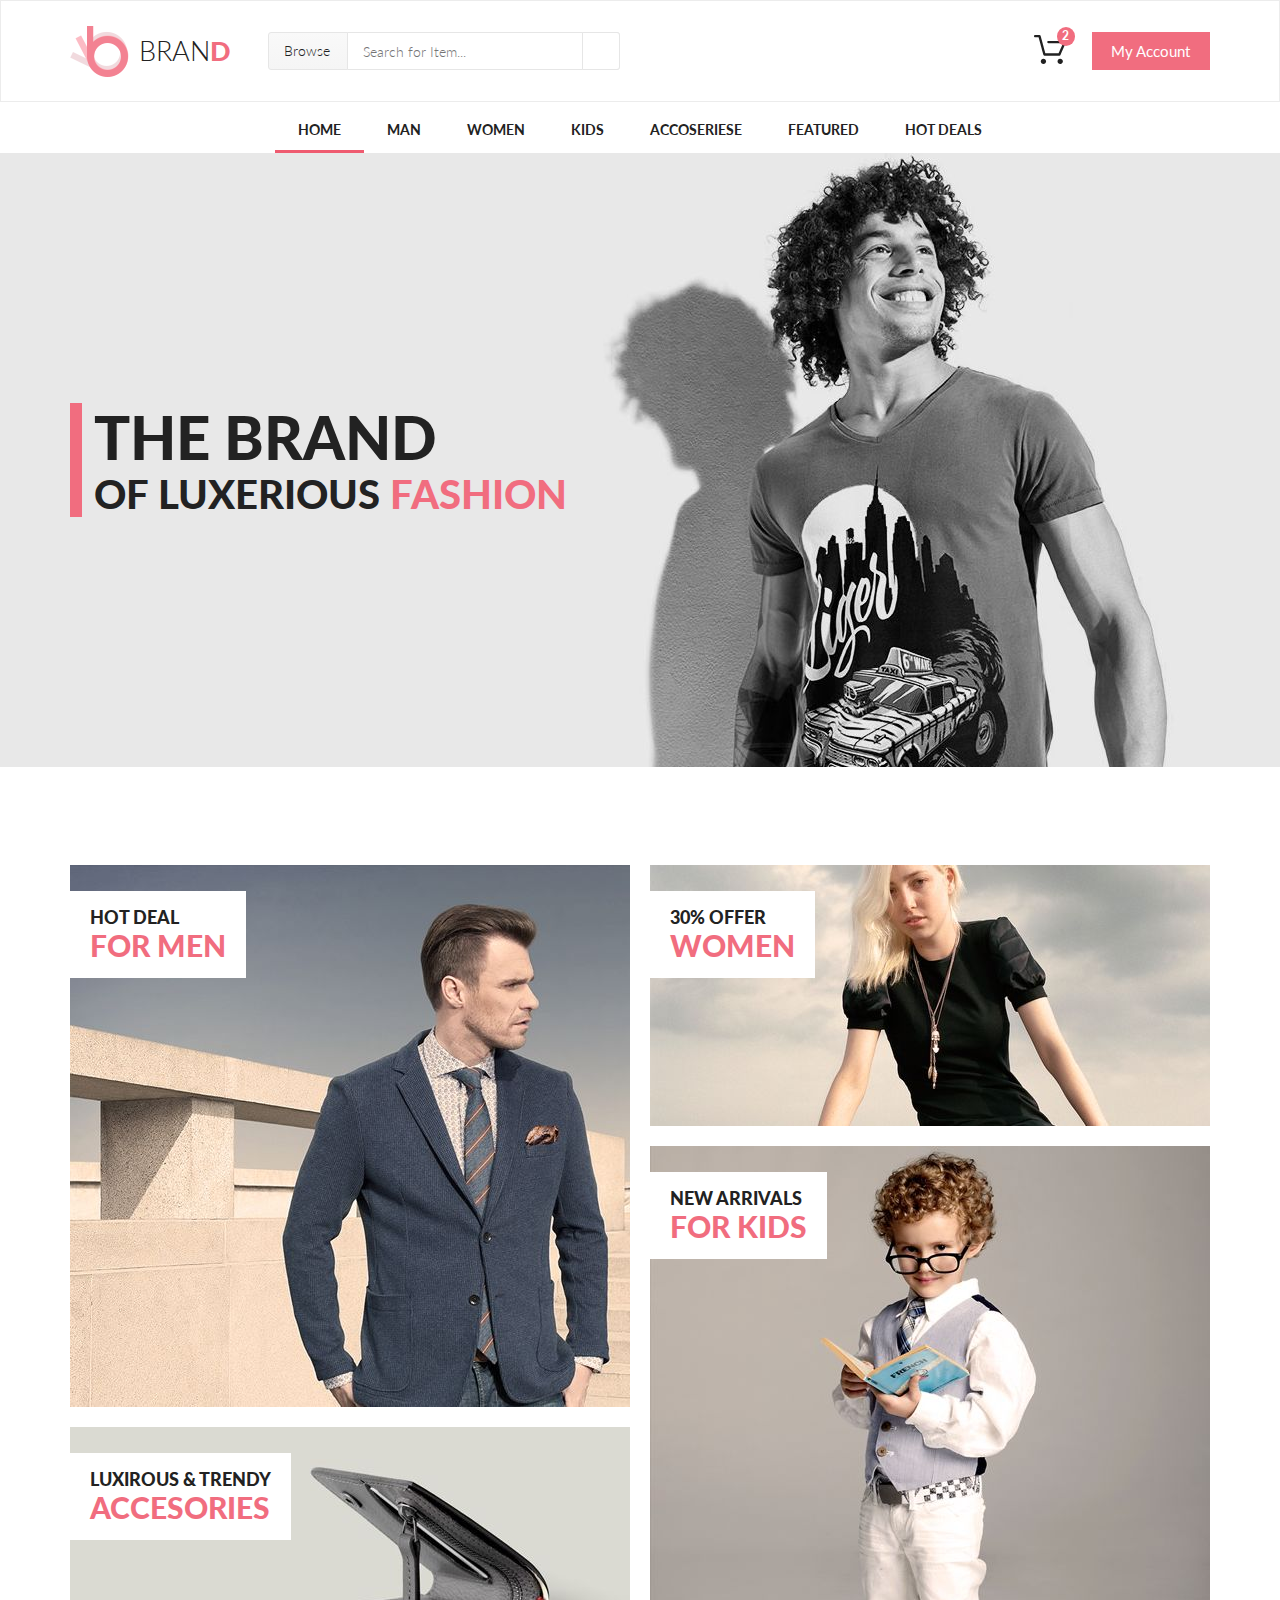
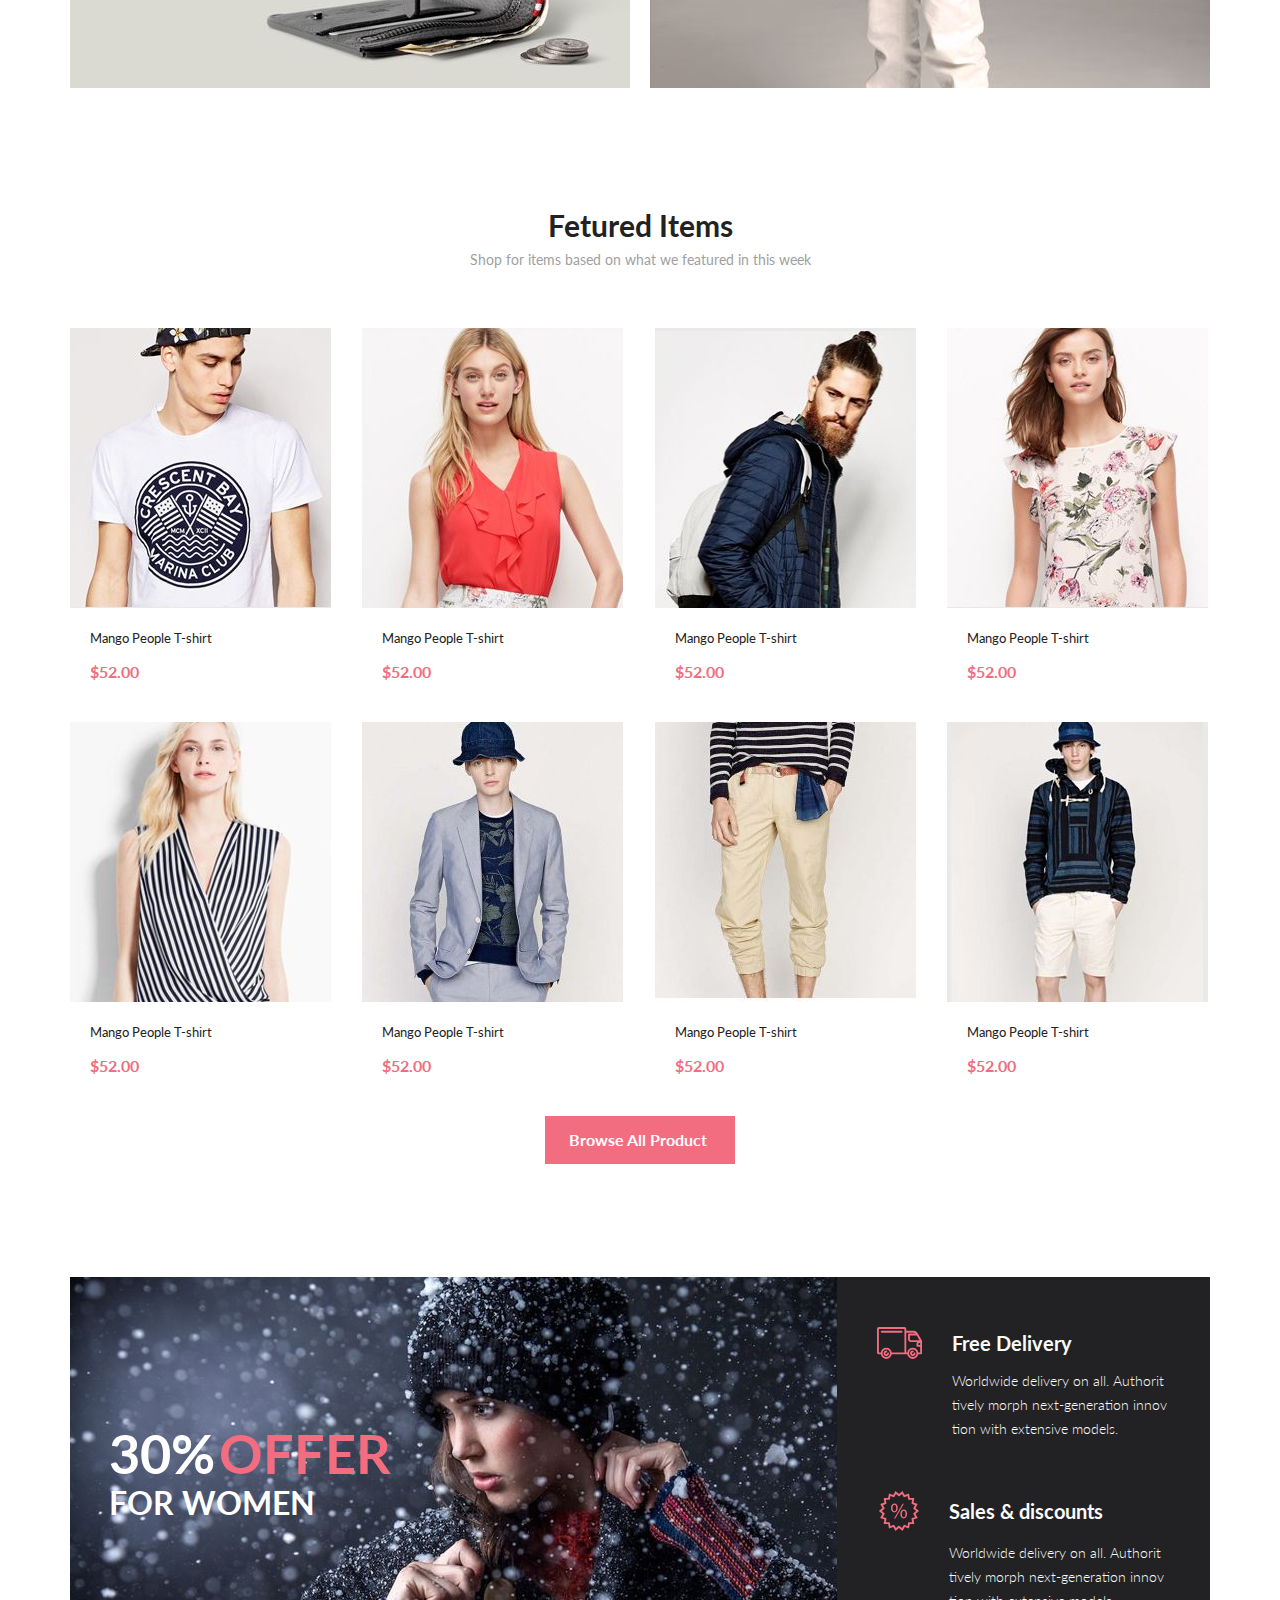
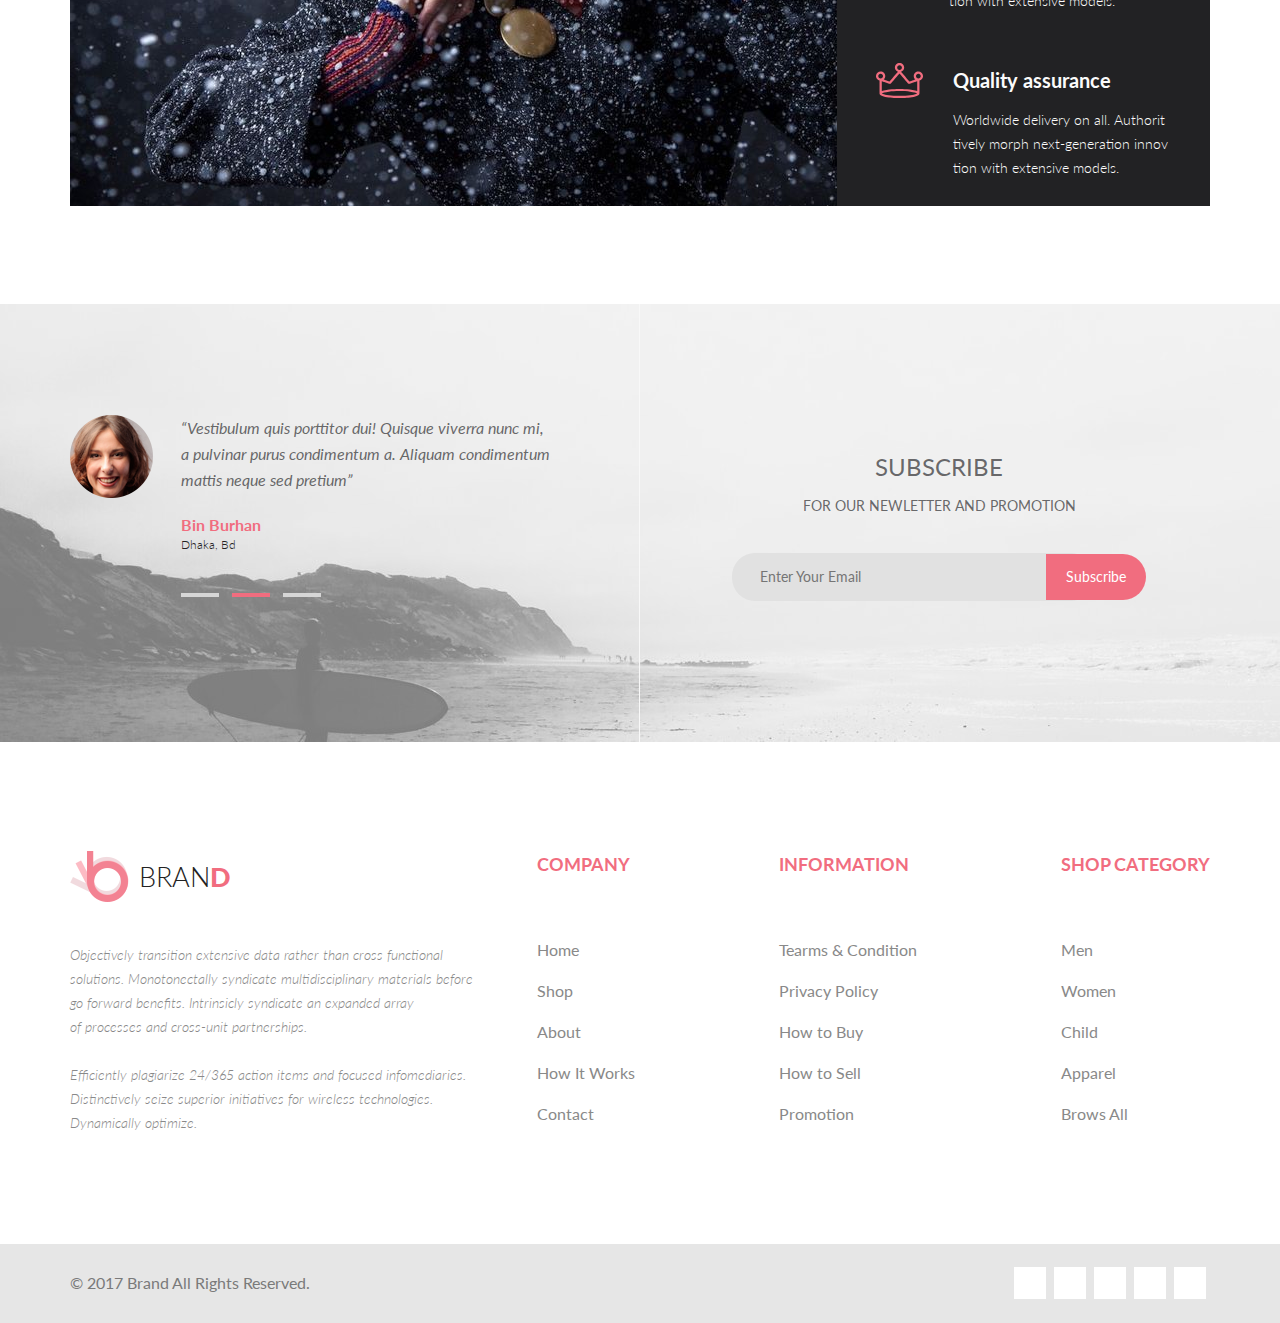
==== commit 29a9a0e6: "update1" ====
--- a/index.html
+++ b/index.html
@@ -1,518 +1 @@
-<!DOCTYPE html>
-<html lang="en">
-
-<head>
-    <meta charset="UTF-8">
-    <title>HOME</title>
-    <link rel="stylesheet" href="style/normalize.css">
-    <link rel="stylesheet" href="style/style.css">
-    <link rel="stylesheet" href="https://use.fontawesome.com/releases/v5.4.1/css/all.css" integrity="sha384-5sAR7xN1Nv6T6+dT2mhtzEpVJvfS3NScPQTrOxhwjIuvcA67KV2R5Jz6kr4abQsz" crossorigin="anonymous"> </head>
-
-<body>
-    <header class="header">
-        <div class="header-border">
-            <div class="container header-flex">
-                <div class="header-left">
-                    <nav class="logo">
-                        <a href="index.html" class="logo-link"><img src="img/logo.png" alt="logo" class="logo-img">BRAN<span class="logo-letter">D</span></a>
-                    </nav>
-                    <form action="#" class="header-form">
-                        <div class="browse">
-                            <div class="browse-drop">
-                                <div class="browse-dropHov">Browse<i class="fas fa-caret-down browse-fa-caret-down"></i></div>
-                                <div class="drop-box">
-                                    <div class="drop-flex">
-                                        <h3 class="drop-hText">Man</h3>
-                                        <ul class="drop-list">
-                                            <li><a href="#" class="drop-list-link">Dresses</a></li>
-                                            <li><a href="#" class="drop-list-link">Tops</a></li>
-                                            <li><a href="#" class="drop-list-link">Sweaters/Knits</a></li>
-                                            <li><a href="#" class="drop-list-link">Jackets/Coats</a></li>
-                                            <li><a href="#" class="drop-list-link">Blazers</a></li>
-                                            <li><a href="#" class="drop-list-link">Denim</a></li>
-                                            <li><a href="#" class="drop-list-link">Leggings/Pants</a></li>
-                                            <li><a href="#" class="drop-list-link">Skirts/Shorts</a></li>
-                                            <li><a href="#" class="drop-list-link">Accessories </a></li>
-                                        </ul>
-                                    </div>
-                                    <div class="drop-flex">
-                                        <h3 class="drop-hText">Man</h3>
-                                        <ul class="drop-list">
-                                            <li><a href="#" class="drop-list-link">Dresses</a></li>
-                                            <li><a href="#" class="drop-list-link">Tops</a></li>
-                                            <li><a href="#" class="drop-list-link">Sweaters/Knits</a></li>
-                                            <li><a href="#" class="drop-list-link">Jackets/Coats</a></li>
-                                        </ul>
-                                    </div>
-                                </div>
-                            </div>
-                        </div>
-                        <input type="text" class="input-search" placeholder="Search for Item..." required>
-                        <button type="submit" class="button-search"><i class="fas fa-search"></i></button>
-                    </form>
-                </div>
-                <div class="header-right">
-                    <a href="shopping_cart.html" class="cart"><img src="img/cart.svg" alt="cart" class="cart-img"></a> <a href="#" class="cart-menu">My Account<i class="fas fa-caret-down cart-fa-caret-down"></i></a> </div>
-            </div>
-        </div>
-        <nav class="nav">
-            <div class="container">
-                <ul class="nav-menu">
-                    <li class="nav-list"><a href="index.html" class="nav-link">Home</a></li>
-                    <li class="nav-list">
-                        <div class="drop-boxHov-nav"><a href="product.html" class="nav-link">Man</a></div>
-                        <div class="drop-box">
-                            <div class="drop-flex">
-                                <h3 class="drop-hText">Man</h3>
-                                <ul class="drop-list">
-                                    <li><a href="#" class="drop-list-link">Dresses</a></li>
-                                    <li><a href="#" class="drop-list-link">Tops</a></li>
-                                    <li><a href="#" class="drop-list-link">Sweaters/Knits</a></li>
-                                    <li><a href="#" class="drop-list-link">Jackets/Coats</a></li>
-                                    <li><a href="#" class="drop-list-link">Blazers</a></li>
-                                    <li><a href="#" class="drop-list-link">Denim</a></li>
-                                    <li><a href="#" class="drop-list-link">Leggings/Pants</a></li>
-                                    <li><a href="#" class="drop-list-link">Skirts/Shorts</a></li>
-                                    <li><a href="#" class="drop-list-link">Accessories </a></li>
-                                </ul>
-                            </div>
-                            <div class="drop-flex">
-                                <h3 class="drop-hText">Man</h3>
-                                <ul class="drop-list">
-                                    <li><a href="#" class="drop-list-link">Dresses</a></li>
-                                    <li><a href="#" class="drop-list-link">Tops</a></li>
-                                    <li><a href="#" class="drop-list-link">Sweaters/Knits</a></li>
-                                    <li><a href="#" class="drop-list-link">Jackets/Coats</a></li>
-                                </ul>
-                                <h3 class="drop-hText">Man</h3>
-                                <ul class="drop-list">
-                                    <li><a href="#" class="drop-list-link">Dresses</a></li>
-                                    <li><a href="#" class="drop-list-link">Tops</a></li>
-                                    <li><a href="#" class="drop-list-link">Sweaters/Knits</a></li>
-                                </ul>
-                            </div>
-                            <div class="drop-flex">
-                                <h3 class="drop-hText">Man</h3>
-                                <ul class="drop-list">
-                                    <li><a href="#" class="drop-list-link">Dresses</a></li>
-                                    <li><a href="#" class="drop-list-link">Tops</a></li>
-                                    <li><a href="#" class="drop-list-link">Sweaters/Knits</a></li>
-                                    <li><a href="#" class="drop-list-link">Jackets/Coats</a></li>
-                                </ul>
-                                <a href="#" class="drop-list-imgLink">
-                                    <div class="drop-list-img">
-                                        <div class="drop-list-imgTextBox">
-                                            <p class="drop-list-imgText">Super</p>
-                                            <p class="drop-list-imgText">sale!</p>
-                                        </div>
-                                    </div>
-                                </a>
-                            </div>
-                        </div>
-                    </li>
-                    <li class="nav-list">
-                        <div class="drop-boxHov-nav"><a href="product.html" class="nav-link">Women</a></div>
-                        <div class="drop-box">
-                            <div class="drop-flex">
-                                <h3 class="drop-hText">Women</h3>
-                                <ul class="drop-list">
-                                    <li><a href="#" class="drop-list-link">Dresses</a></li>
-                                    <li><a href="#" class="drop-list-link">Tops</a></li>
-                                    <li><a href="#" class="drop-list-link">Sweaters/Knits</a></li>
-                                    <li><a href="#" class="drop-list-link">Jackets/Coats</a></li>
-                                    <li><a href="#" class="drop-list-link">Blazers</a></li>
-                                    <li><a href="#" class="drop-list-link">Denim</a></li>
-                                    <li><a href="#" class="drop-list-link">Leggings/Pants</a></li>
-                                    <li><a href="#" class="drop-list-link">Skirts/Shorts</a></li>
-                                    <li><a href="#" class="drop-list-link">Accessories </a></li>
-                                </ul>
-                            </div>
-                            <div class="drop-flex">
-                                <h3 class="drop-hText">Women</h3>
-                                <ul class="drop-list">
-                                    <li><a href="#" class="drop-list-link">Dresses</a></li>
-                                    <li><a href="#" class="drop-list-link">Tops</a></li>
-                                    <li><a href="#" class="drop-list-link">Sweaters/Knits</a></li>
-                                    <li><a href="#" class="drop-list-link">Jackets/Coats</a></li>
-                                </ul>
-                                <h3 class="drop-hText">Women</h3>
-                                <ul class="drop-list">
-                                    <li><a href="#" class="drop-list-link">Dresses</a></li>
-                                    <li><a href="#" class="drop-list-link">Tops</a></li>
-                                    <li><a href="#" class="drop-list-link">Sweaters/Knits</a></li>
-                                </ul>
-                            </div>
-                            <div class="drop-flex">
-                                <h3 class="drop-hText">Women</h3>
-                                <ul class="drop-list">
-                                    <li><a href="#" class="drop-list-link">Dresses</a></li>
-                                    <li><a href="#" class="drop-list-link">Tops</a></li>
-                                    <li><a href="#" class="drop-list-link">Sweaters/Knits</a></li>
-                                    <li><a href="#" class="drop-list-link">Jackets/Coats</a></li>
-                                </ul>
-                                <a href="#" class="drop-list-imgLink">
-                                    <div class="drop-list-img">
-                                        <div class="drop-list-imgTextBox">
-                                            <p class="drop-list-imgText">Super</p>
-                                            <p class="drop-list-imgText">sale!</p>
-                                        </div>
-                                    </div>
-                                </a>
-                            </div>
-                        </div>
-                    </li>
-                    <li class="nav-list">
-                        <div class="drop-boxHov-nav"><a href="product.html" class="nav-link">Kids</a></div>
-                        <div class="drop-box">
-                            <div class="drop-flex">
-                                <h3 class="drop-hText">Kids</h3>
-                                <ul class="drop-list">
-                                    <li><a href="#" class="drop-list-link">Dresses</a></li>
-                                    <li><a href="#" class="drop-list-link">Tops</a></li>
-                                    <li><a href="#" class="drop-list-link">Sweaters/Knits</a></li>
-                                    <li><a href="#" class="drop-list-link">Jackets/Coats</a></li>
-                                    <li><a href="#" class="drop-list-link">Blazers</a></li>
-                                    <li><a href="#" class="drop-list-link">Denim</a></li>
-                                    <li><a href="#" class="drop-list-link">Leggings/Pants</a></li>
-                                    <li><a href="#" class="drop-list-link">Skirts/Shorts</a></li>
-                                    <li><a href="#" class="drop-list-link">Accessories </a></li>
-                                </ul>
-                            </div>
-                            <div class="drop-flex">
-                                <h3 class="drop-hText">Kids</h3>
-                                <ul class="drop-list">
-                                    <li><a href="#" class="drop-list-link">Dresses</a></li>
-                                    <li><a href="#" class="drop-list-link">Tops</a></li>
-                                    <li><a href="#" class="drop-list-link">Sweaters/Knits</a></li>
-                                    <li><a href="#" class="drop-list-link">Jackets/Coats</a></li>
-                                </ul>
-                                <h3 class="drop-hText">Kids</h3>
-                                <ul class="drop-list">
-                                    <li><a href="#" class="drop-list-link">Dresses</a></li>
-                                    <li><a href="#" class="drop-list-link">Tops</a></li>
-                                    <li><a href="#" class="drop-list-link">Sweaters/Knits</a></li>
-                                </ul>
-                            </div>
-                            <div class="drop-flex">
-                                <h3 class="drop-hText">Kids</h3>
-                                <ul class="drop-list">
-                                    <li><a href="#" class="drop-list-link">Dresses</a></li>
-                                    <li><a href="#" class="drop-list-link">Tops</a></li>
-                                    <li><a href="#" class="drop-list-link">Sweaters/Knits</a></li>
-                                    <li><a href="#" class="drop-list-link">Jackets/Coats</a></li>
-                                </ul>
-                                <a href="#" class="drop-list-imgLink">
-                                    <div class="drop-list-img">
-                                        <div class="drop-list-imgTextBox">
-                                            <p class="drop-list-imgText">Super</p>
-                                            <p class="drop-list-imgText">sale!</p>
-                                        </div>
-                                    </div>
-                                </a>
-                            </div>
-                        </div>
-                    </li>
-                    <li class="nav-list">
-                        <div class="drop-boxHov-nav"><a href="#" class="nav-link">Accoseriese</a></div>
-                        <div class="drop-box">
-                            <div class="drop-flex">
-                                <h3 class="drop-hText">Accoseriese</h3>
-                                <ul class="drop-list">
-                                    <li><a href="#" class="drop-list-link">Dresses</a></li>
-                                    <li><a href="#" class="drop-list-link">Tops</a></li>
-                                    <li><a href="#" class="drop-list-link">Sweaters/Knits</a></li>
-                                    <li><a href="#" class="drop-list-link">Jackets/Coats</a></li>
-                                    <li><a href="#" class="drop-list-link">Blazers</a></li>
-                                    <li><a href="#" class="drop-list-link">Denim</a></li>
-                                    <li><a href="#" class="drop-list-link">Leggings/Pants</a></li>
-                                    <li><a href="#" class="drop-list-link">Skirts/Shorts</a></li>
-                                    <li><a href="#" class="drop-list-link">Accessories </a></li>
-                                </ul>
-                            </div>
-                            <div class="drop-flex">
-                                <h3 class="drop-hText">Accoseriese</h3>
-                                <ul class="drop-list">
-                                    <li><a href="#" class="drop-list-link">Dresses</a></li>
-                                    <li><a href="#" class="drop-list-link">Tops</a></li>
-                                    <li><a href="#" class="drop-list-link">Sweaters/Knits</a></li>
-                                    <li><a href="#" class="drop-list-link">Jackets/Coats</a></li>
-                                </ul>
-                                <h3 class="drop-hText">Accoseriese</h3>
-                                <ul class="drop-list">
-                                    <li><a href="#" class="drop-list-link">Dresses</a></li>
-                                    <li><a href="#" class="drop-list-link">Tops</a></li>
-                                    <li><a href="#" class="drop-list-link">Sweaters/Knits</a></li>
-                                </ul>
-                            </div>
-                            <div class="drop-flex">
-                                <h3 class="drop-hText">Accoseriese</h3>
-                                <ul class="drop-list">
-                                    <li><a href="#" class="drop-list-link">Dresses</a></li>
-                                    <li><a href="#" class="drop-list-link">Tops</a></li>
-                                    <li><a href="#" class="drop-list-link">Sweaters/Knits</a></li>
-                                    <li><a href="#" class="drop-list-link">Jackets/Coats</a></li>
-                                </ul>
-                                <a href="#" class="drop-list-imgLink">
-                                    <div class="drop-list-img">
-                                        <div class="drop-list-imgTextBox">
-                                            <p class="drop-list-imgText">Super</p>
-                                            <p class="drop-list-imgText">sale!</p>
-                                        </div>
-                                    </div>
-                                </a>
-                            </div>
-                        </div>
-                    </li>
-                    <li class="nav-list"><a href="#" class="nav-link">Featured</a></li>
-                    <li class="nav-list"><a href="#" class="nav-link">Hot Deals</a></li>
-                </ul>
-            </div>
-        </nav>
-    </header>
-    <div class="container-flex">
-        <main class="main">
-            <div class="bunner">
-                <div class="container bunner-back">
-                    <div class="bunner-text">
-                        <p class="bunner-textBrand">THE BRAND</p>
-                        <p class="bunner-textLuxerious">OF LUXERIOUS <span class="bunner-textRed">FASHION</span></p>
-                    </div>
-                </div>
-            </div>
-            <div class="container">
-                <div class="productType">
-                    <a href="#" class="productType-link">
-                        <div class="productType-men">
-                            <div class="productType-bgText">
-                                <p class="productType-text">hOT dEAL</p>
-                                <p class="productType-textRed">FOR MEN</p>
-                            </div>
-                        </div>
-                    </a>
-                    <a href="#" class="productType-link">
-                        <div class="productType-accesories">
-                            <div class="productType-bgText">
-                                <p class="productType-text">LUXIROUS &amp; trendy</p>
-                                <p class="productType-textRed">ACCESORIES</p>
-                            </div>
-                        </div>
-                    </a>
-                    <a href="#" class="productType-link">
-                        <div class="productType-women">
-                            <div class="productType-bgText">
-                                <p class="productType-text">30% offer</p>
-                                <p class="productType-textRed">women</p>
-                            </div>
-                        </div>
-                    </a>
-                    <a href="#" class="productType-link">
-                        <div class="productType-kids">
-                            <div class="productType-bgText">
-                                <p class="productType-text">new arrivals</p>
-                                <p class="productType-textRed">FOR kids</p>
-                            </div>
-                        </div>
-                    </a>
-                </div>
-                <section>
-                    <h2 class="fetured-hText">Fetured Items</h2>
-                    <p class="fetured-text">Shop for items based on what we featured in this week</p>
-                    <div class="fetured-items">
-                        <div class="fetured-product">
-                            <a href="#" class="fetured-link"><img src="img/product1.jpg" alt="product-photo" class="fetured-img">
-                                <p class="fetured-name">Mango People T-shirt</p>
-                                <p class="fetured-price">$52.00</p>
-                                <div class="fetured-bg"></div>
-                            </a>
-                            <div class="fetured-add">
-                                <a href="#" class="fetured-add-link"><img src="img/cart-white.svg" alt="add" class="fetured-add-img">Add to Cart</a>
-                            </div>
-                        </div>
-                        <div class="fetured-product">
-                            <a href="#" class="fetured-link"><img src="img/product2.jpg" alt="product-photo" class="fetured-img">
-                                <p class="fetured-name">Mango People T-shirt</p>
-                                <p class="fetured-price">$52.00</p>
-                                <div class="fetured-bg"></div>
-                            </a>
-                            <div class="fetured-add">
-                                <a href="#" class="fetured-add-link"><img src="img/cart-white.svg" alt="add" class="fetured-add-img">Add to Cart</a>
-                            </div>
-                        </div>
-                        <div class="fetured-product">
-                            <a href="#" class="fetured-link"><img src="img/product3.jpg" alt="product-photo" class="fetured-img">
-                                <p class="fetured-name">Mango People T-shirt</p>
-                                <p class="fetured-price">$52.00</p>
-                                <div class="fetured-bg"></div>
-                            </a>
-                            <div class="fetured-add">
-                                <a href="#" class="fetured-add-link"><img src="img/cart-white.svg" alt="add" class="fetured-add-img">Add to Cart</a>
-                            </div>
-                        </div>
-                        <div class="fetured-product">
-                            <a href="#" class="fetured-link"><img src="img/product4.jpg" alt="product-photo" class="fetured-img">
-                                <p class="fetured-name">Mango People T-shirt</p>
-                                <p class="fetured-price">$52.00</p>
-                                <div class="fetured-bg"></div>
-                            </a>
-                            <div class="fetured-add">
-                                <a href="#" class="fetured-add-link"><img src="img/cart-white.svg" alt="add" class="fetured-add-img">Add to Cart</a>
-                            </div>
-                        </div>
-                        <div class="fetured-product">
-                            <a href="#" class="fetured-link"><img src="img/product5.jpg" alt="product-photo" class="fetured-img">
-                                <p class="fetured-name">Mango People T-shirt</p>
-                                <p class="fetured-price">$52.00</p>
-                                <div class="fetured-bg"></div>
-                            </a>
-                            <div class="fetured-add">
-                                <a href="#" class="fetured-add-link"><img src="img/cart-white.svg" alt="add" class="fetured-add-img">Add to Cart</a>
-                            </div>
-                        </div>
-                        <div class="fetured-product">
-                            <a href="#" class="fetured-link"><img src="img/product6.jpg" alt="product-photo" class="fetured-img">
-                                <p class="fetured-name">Mango People T-shirt</p>
-                                <p class="fetured-price">$52.00</p>
-                                <div class="fetured-bg"></div>
-                            </a>
-                            <div class="fetured-add">
-                                <a href="#" class="fetured-add-link"><img src="img/cart-white.svg" alt="add" class="fetured-add-img">Add to Cart</a>
-                            </div>
-                        </div>
-                        <div class="fetured-product">
-                            <a href="#" class="fetured-link"><img src="img/product7.jpg" alt="product-photo" class="fetured-img">
-                                <p class="fetured-name">Mango People T-shirt</p>
-                                <p class="fetured-price">$52.00</p>
-                                <div class="fetured-bg"></div>
-                            </a>
-                            <div class="fetured-add">
-                                <a href="#" class="fetured-add-link"><img src="img/cart-white.svg" alt="add" class="fetured-add-img">Add to Cart</a>
-                            </div>
-                        </div>
-                        <div class="fetured-product">
-                            <a href="#" class="fetured-link"><img src="img/product8.jpg" alt="product-photo" class="fetured-img">
-                                <p class="fetured-name">Mango People T-shirt</p>
-                                <p class="fetured-price">$52.00</p>
-                                <div class="fetured-bg"></div>
-                            </a>
-                            <div class="fetured-add">
-                                <a href="#" class="fetured-add-link"><img src="img/cart-white.svg" alt="add" class="fetured-add-img">Add to Cart</a>
-                            </div>
-                        </div>
-                    </div>
-                </section>
-                <div class="buttonRed-flex"><a href="product.html" class="buttonRed">Browse All Product<i class="fas fa-long-arrow-alt-right"></i></a></div>
-                <div class="offer">
-                    <div class="offer-bunner">
-                        <a href="#" class="offer-bunner-link"> <span class="offer-bunner-percent">30%</span> <span class="offer-bunner-redText">OFFER</span> <span class="offer-bunner-text"><br>FOR WOMEN</span> </a>
-                    </div>
-                    <div class="offer-info">
-                        <article class="offer-flex">
-                            <div class="offer-info-img-delivery"><img src="img/delivery.svg" alt="delivery"></div>
-                            <div class="offer-textAll">
-                                <h3 class="offer-hText-delivery">Free Delivery</h3>
-                                <p class="offer-text">Worldwide delivery on all. Authorit tively morph next-generation innov tion with extensive models.</p>
-                            </div>
-                        </article>
-                        <article class="offer-flex">
-                            <div class="offer-info-img-sales"><img src="img/sales.svg" alt="sales"></div>
-                            <div class="offer-textAll">
-                                <h3 class="offer-hText-sales">Sales &amp; discounts</h3>
-                                <p class="offer-text">Worldwide delivery on all. Authorit tively morph next-generation innov tion with extensive models.</p>
-                            </div>
-                        </article>
-                        <article class="offer-flex">
-                            <div class="offer-info-img-quality"><img src="img/quality.svg" alt="quality"></div>
-                            <div class="offer-textAll">
-                                <h3 class="offer-hText-quality">Quality assurance</h3>
-                                <p class="offer-text">Worldwide delivery on all. Authorit tively morph next-generation innov tion with extensive models.</p>
-                            </div>
-                        </article>
-                    </div>
-                </div>
-            </div>
-        </main>
-        <footer class="footer">
-            <div class="subscribe-img">
-                <div class="subscribe-bg">
-                    <div class="container">
-                        <div class="subscribe">
-                            <figure class="subscribe-left">
-                                <div class="comment-avatar"><img src="img/avatar_comment.png" alt="avatar"></div>
-                                <div class="comment">
-                                    <p class="comment-text">“Vestibulum quis porttitor dui! Quisque viverra nunc&nbsp;mi, a&nbsp;pulvinar purus condimentum&nbsp;a. Aliquam condimentum mattis neque sed pretium”</p>
-                                    <p class="comment-name">Bin Burhan</p>
-                                    <p class="comment-location">Dhaka, Bd</p>
-                                    <div class="comment-row">
-                                        <div class="comment-slide"></div>
-                                        <div class="comment-slide comment-slide-selected"></div>
-                                        <div class="comment-slide"></div>
-                                    </div>
-                                </div>
-                            </figure>
-                            <div class="subscribe-center"></div>
-                            <div class="subscribe-center-bg"></div>
-                            <div class="subscribe-right">
-                                <form action="#" class="subscribe-form">
-                                    <h3 class="subscribe-hText">Subscribe</h3>
-                                    <p class="subscribe-text">FOR OUR NEWLETTER AND PROMOTION</p>
-                                    <input type="email" placeholder="Enter Your Email" class="subscribe-email" required>
-                                    <button type="submit" class="subscribe-button">Subscribe</button>
-                                </form>
-                            </div>
-                        </div>
-                    </div>
-                </div>
-            </div>
-            <div class="container">
-                <div class="footer-company">
-                    <div class="footer-left">
-                        <nav class="logo">
-                            <a href="#" class="logo-link"><img src="img/logo.png" alt="logo" class="logo-img">BRAN<span class="logo-letter">D</span></a>
-                        </nav> <address class="footer-text"><p>Objectively transition extensive data rather than cross functional solutions. Monotonectally syndicate multidisciplinary materials before go&nbsp;forward benefits. Intrinsicly syndicate an&nbsp;expanded array of&nbsp;processes and cross-unit partnerships.
-                        <br>
-                        <br>Efficiently plagiarize 24/365 action items and focused infomediaries. Distinctively seize superior initiatives for wireless technologies. Dynamically optimize.</p></address> </div>
-                    <nav class="footer-right">
-                        <div class="footer-column">
-                            <h4 class="footer-hText">COMPANY</h4>
-                            <ul class="footer-list">
-                                <li><a href="#" class="footer-link">Home</a></li>
-                                <li><a href="#" class="footer-link">Shop</a></li>
-                                <li><a href="#" class="footer-link">About</a></li>
-                                <li><a href="#" class="footer-link">How It Works</a></li>
-                                <li><a href="#" class="footer-link">Contact</a></li>
-                            </ul>
-                        </div>
-                        <div class="footer-column">
-                            <h4 class="footer-hText">INFORMATION</h4>
-                            <ul class="footer-list">
-                                <li><a href="#" class="footer-link">Tearms &amp; Condition</a></li>
-                                <li><a href="#" class="footer-link">Privacy Policy</a></li>
-                                <li><a href="#" class="footer-link">How to Buy</a></li>
-                                <li><a href="#" class="footer-link">How to Sell</a></li>
-                                <li><a href="#" class="footer-link">Promotion</a></li>
-                            </ul>
-                        </div>
-                        <div class="footer-column">
-                            <h4 class="footer-hText">SHOP CATEGORY</h4>
-                            <ul class="footer-list">
-                                <li><a href="#" class="footer-link">Men</a></li>
-                                <li><a href="#" class="footer-link">Women</a></li>
-                                <li><a href="#" class="footer-link">Child</a></li>
-                                <li><a href="#" class="footer-link">Apparel</a></li>
-                                <li><a href="#" class="footer-link">Brows All</a></li>
-                            </ul>
-                        </div>
-                    </nav>
-                </div>
-            </div>
-            <div class="footer-copy">
-                <div class="footer-copy-flex container">
-                    <div class="footer-copy-text">&copy; 2017 Brand All Rights Reserved.</div>
-                    <div class="footer-social"><a href="#" class="footer-social-link"><i class="fab fa-facebook-f"></i></a> <a href="#" class="footer-social-link"><i class="fab fa-twitter"></i></a> <a href="#" class="footer-social-link"><i class="fab fa-linkedin-in"></i></a> <a href="#" class="footer-social-link"><i class="fab fa-pinterest-p"></i></a> <a href="#" class="footer-social-link"><i class="fab fa-google-plus-g"></i></a> </div>
-                </div>
-            </div>
-        </footer>
-    </div>
-</body>
-
-</html>+<!DOCTYPE html><html lang="en"><head><meta charset="UTF-8"><title>HOME</title><link rel="stylesheet" href="style/normalize.css"><link rel="stylesheet" href="rating_star/jquery.raty.css"><link rel="stylesheet" href="style/style.css"><link rel="stylesheet" href="https://use.fontawesome.com/releases/v5.4.1/css/all.css" integrity="sha384-5sAR7xN1Nv6T6+dT2mhtzEpVJvfS3NScPQTrOxhwjIuvcA67KV2R5Jz6kr4abQsz" crossorigin="anonymous"></head><body><header class="header"><div class="header-border"><div class="container header-flex"><div class="header-left"><nav class="logo"><a href="index.html" class="logo-link"><img src="img/logo.png" alt="logo" class="logo-img">BRAN<span class="logo-letter">D</span></a></nav><form action="#" class="header-form"><div class="browse"><div class="browse-drop"><div class="browse-dropHov">Browse<i class="fas fa-caret-down browse-fa-caret-down"></i></div><div class="drop-box"><div class="drop-flex"><h3 class="drop-hText">Man</h3><ul class="drop-list"><li><a href="#" class="drop-list-link">Dresses</a></li><li><a href="#" class="drop-list-link">Tops</a></li><li><a href="#" class="drop-list-link">Sweaters/Knits</a></li><li><a href="#" class="drop-list-link">Jackets/Coats</a></li><li><a href="#" class="drop-list-link">Blazers</a></li><li><a href="#" class="drop-list-link">Denim</a></li><li><a href="#" class="drop-list-link">Leggings/Pants</a></li><li><a href="#" class="drop-list-link">Skirts/Shorts</a></li><li><a href="#" class="drop-list-link">Accessories</a></li></ul></div><div class="drop-flex"><h3 class="drop-hText">Man</h3><ul class="drop-list"><li><a href="#" class="drop-list-link">Dresses</a></li><li><a href="#" class="drop-list-link">Tops</a></li><li><a href="#" class="drop-list-link">Sweaters/Knits</a></li><li><a href="#" class="drop-list-link">Jackets/Coats</a></li></ul></div></div></div></div><input type="text" class="input-search" placeholder="Search for Item..." required> <button type="submit" class="button-search"><i class="fas fa-search"></i></button></form></div><div class="header-right"><div class="cart" id="cart"><a href="shopping_cart.html" class="cart-link"><img src="img/cart.svg" alt="cart" class="cart-icon"></a></div><a href="#" class="btnAccount">My Account<i class="fas fa-caret-down cart-fa-caret-down"></i></a></div></div></div><nav class="nav"><div class="container"><ul class="nav-menu"><li class="nav-list"><a href="index.html" class="nav-link nav-link-select">Home</a></li><li class="nav-list"><div class="drop-boxHov-nav"><a href="product.html" class="nav-link">Man</a></div><div class="drop-box"><div class="drop-flex"><h3 class="drop-hText">Man</h3><ul class="drop-list"><li><a href="#" class="drop-list-link">Dresses</a></li><li><a href="#" class="drop-list-link">Tops</a></li><li><a href="#" class="drop-list-link">Sweaters/Knits</a></li><li><a href="#" class="drop-list-link">Jackets/Coats</a></li><li><a href="#" class="drop-list-link">Blazers</a></li><li><a href="#" class="drop-list-link">Denim</a></li><li><a href="#" class="drop-list-link">Leggings/Pants</a></li><li><a href="#" class="drop-list-link">Skirts/Shorts</a></li><li><a href="#" class="drop-list-link">Accessories</a></li></ul></div><div class="drop-flex"><h3 class="drop-hText">Man</h3><ul class="drop-list"><li><a href="#" class="drop-list-link">Dresses</a></li><li><a href="#" class="drop-list-link">Tops</a></li><li><a href="#" class="drop-list-link">Sweaters/Knits</a></li><li><a href="#" class="drop-list-link">Jackets/Coats</a></li></ul><h3 class="drop-hText">Man</h3><ul class="drop-list"><li><a href="#" class="drop-list-link">Dresses</a></li><li><a href="#" class="drop-list-link">Tops</a></li><li><a href="#" class="drop-list-link">Sweaters/Knits</a></li></ul></div><div class="drop-flex"><h3 class="drop-hText">Man</h3><ul class="drop-list"><li><a href="#" class="drop-list-link">Dresses</a></li><li><a href="#" class="drop-list-link">Tops</a></li><li><a href="#" class="drop-list-link">Sweaters/Knits</a></li><li><a href="#" class="drop-list-link">Jackets/Coats</a></li></ul><a href="#" class="drop-list-imgLink"><div class="drop-list-img"><div class="drop-list-imgTextBox"><p class="drop-list-imgText">Super</p><p class="drop-list-imgText">sale!</p></div></div></a></div></div></li><li class="nav-list"><div class="drop-boxHov-nav"><a href="single-page.html" class="nav-link">Women</a></div><div class="drop-box"><div class="drop-flex"><h3 class="drop-hText">Women</h3><ul class="drop-list"><li><a href="#" class="drop-list-link">Dresses</a></li><li><a href="#" class="drop-list-link">Tops</a></li><li><a href="#" class="drop-list-link">Sweaters/Knits</a></li><li><a href="#" class="drop-list-link">Jackets/Coats</a></li><li><a href="#" class="drop-list-link">Blazers</a></li><li><a href="#" class="drop-list-link">Denim</a></li><li><a href="#" class="drop-list-link">Leggings/Pants</a></li><li><a href="#" class="drop-list-link">Skirts/Shorts</a></li><li><a href="#" class="drop-list-link">Accessories</a></li></ul></div><div class="drop-flex"><h3 class="drop-hText">Women</h3><ul class="drop-list"><li><a href="#" class="drop-list-link">Dresses</a></li><li><a href="#" class="drop-list-link">Tops</a></li><li><a href="#" class="drop-list-link">Sweaters/Knits</a></li><li><a href="#" class="drop-list-link">Jackets/Coats</a></li></ul><h3 class="drop-hText">Women</h3><ul class="drop-list"><li><a href="#" class="drop-list-link">Dresses</a></li><li><a href="#" class="drop-list-link">Tops</a></li><li><a href="#" class="drop-list-link">Sweaters/Knits</a></li></ul></div><div class="drop-flex"><h3 class="drop-hText">Women</h3><ul class="drop-list"><li><a href="#" class="drop-list-link">Dresses</a></li><li><a href="#" class="drop-list-link">Tops</a></li><li><a href="#" class="drop-list-link">Sweaters/Knits</a></li><li><a href="#" class="drop-list-link">Jackets/Coats</a></li></ul><a href="#" class="drop-list-imgLink"><div class="drop-list-img"><div class="drop-list-imgTextBox"><p class="drop-list-imgText">Super</p><p class="drop-list-imgText">sale!</p></div></div></a></div></div></li><li class="nav-list"><div class="drop-boxHov-nav"><a href="product.html" class="nav-link">Kids</a></div><div class="drop-box"><div class="drop-flex"><h3 class="drop-hText">Kids</h3><ul class="drop-list"><li><a href="#" class="drop-list-link">Dresses</a></li><li><a href="#" class="drop-list-link">Tops</a></li><li><a href="#" class="drop-list-link">Sweaters/Knits</a></li><li><a href="#" class="drop-list-link">Jackets/Coats</a></li><li><a href="#" class="drop-list-link">Blazers</a></li><li><a href="#" class="drop-list-link">Denim</a></li><li><a href="#" class="drop-list-link">Leggings/Pants</a></li><li><a href="#" class="drop-list-link">Skirts/Shorts</a></li><li><a href="#" class="drop-list-link">Accessories</a></li></ul></div><div class="drop-flex"><h3 class="drop-hText">Kids</h3><ul class="drop-list"><li><a href="#" class="drop-list-link">Dresses</a></li><li><a href="#" class="drop-list-link">Tops</a></li><li><a href="#" class="drop-list-link">Sweaters/Knits</a></li><li><a href="#" class="drop-list-link">Jackets/Coats</a></li></ul><h3 class="drop-hText">Kids</h3><ul class="drop-list"><li><a href="#" class="drop-list-link">Dresses</a></li><li><a href="#" class="drop-list-link">Tops</a></li><li><a href="#" class="drop-list-link">Sweaters/Knits</a></li></ul></div><div class="drop-flex"><h3 class="drop-hText">Kids</h3><ul class="drop-list"><li><a href="#" class="drop-list-link">Dresses</a></li><li><a href="#" class="drop-list-link">Tops</a></li><li><a href="#" class="drop-list-link">Sweaters/Knits</a></li><li><a href="#" class="drop-list-link">Jackets/Coats</a></li></ul><a href="#" class="drop-list-imgLink"><div class="drop-list-img"><div class="drop-list-imgTextBox"><p class="drop-list-imgText">Super</p><p class="drop-list-imgText">sale!</p></div></div></a></div></div></li><li class="nav-list"><div class="drop-boxHov-nav"><a href="#" class="nav-link">Accoseriese</a></div><div class="drop-box"><div class="drop-flex"><h3 class="drop-hText">Accoseriese</h3><ul class="drop-list"><li><a href="#" class="drop-list-link">Dresses</a></li><li><a href="#" class="drop-list-link">Tops</a></li><li><a href="#" class="drop-list-link">Sweaters/Knits</a></li><li><a href="#" class="drop-list-link">Jackets/Coats</a></li><li><a href="#" class="drop-list-link">Blazers</a></li><li><a href="#" class="drop-list-link">Denim</a></li><li><a href="#" class="drop-list-link">Leggings/Pants</a></li><li><a href="#" class="drop-list-link">Skirts/Shorts</a></li><li><a href="#" class="drop-list-link">Accessories</a></li></ul></div><div class="drop-flex"><h3 class="drop-hText">Accoseriese</h3><ul class="drop-list"><li><a href="#" class="drop-list-link">Dresses</a></li><li><a href="#" class="drop-list-link">Tops</a></li><li><a href="#" class="drop-list-link">Sweaters/Knits</a></li><li><a href="#" class="drop-list-link">Jackets/Coats</a></li></ul><h3 class="drop-hText">Accoseriese</h3><ul class="drop-list"><li><a href="#" class="drop-list-link">Dresses</a></li><li><a href="#" class="drop-list-link">Tops</a></li><li><a href="#" class="drop-list-link">Sweaters/Knits</a></li></ul></div><div class="drop-flex"><h3 class="drop-hText">Accoseriese</h3><ul class="drop-list"><li><a href="#" class="drop-list-link">Dresses</a></li><li><a href="#" class="drop-list-link">Tops</a></li><li><a href="#" class="drop-list-link">Sweaters/Knits</a></li><li><a href="#" class="drop-list-link">Jackets/Coats</a></li></ul><a href="#" class="drop-list-imgLink"><div class="drop-list-img"><div class="drop-list-imgTextBox"><p class="drop-list-imgText">Super</p><p class="drop-list-imgText">sale!</p></div></div></a></div></div></li><li class="nav-list"><a href="#" class="nav-link">Featured</a></li><li class="nav-list"><a href="#" class="nav-link">Hot Deals</a></li></ul></div></nav></header><div class="container-flex"><main class="main"><div class="bunner"><div class="container bunner-back"><div class="bunner-text"><p class="bunner-textBrand">THE BRAND</p><p class="bunner-textLuxerious">OF LUXERIOUS <span class="bunner-textRed">FASHION</span></p></div></div></div><div class="container"><div class="productType"><a href="#" class="productType-link"><div class="productType-men"><div class="productType-bgText"><p class="productType-text">hOT dEAL</p><p class="productType-textRed">FOR MEN</p></div></div></a><a href="#" class="productType-link"><div class="productType-accesories"><div class="productType-bgText"><p class="productType-text">LUXIROUS &amp; trendy</p><p class="productType-textRed">ACCESORIES</p></div></div></a><a href="#" class="productType-link"><div class="productType-women"><div class="productType-bgText"><p class="productType-text">30% offer</p><p class="productType-textRed">women</p></div></div></a><a href="#" class="productType-link"><div class="productType-kids"><div class="productType-bgText"><p class="productType-text">new arrivals</p><p class="productType-textRed">FOR kids</p></div></div></a></div><section><h2 class="fetured-hText">Fetured Items</h2><p class="fetured-text">Shop for items based on what we featured in this week</p><div class="fetured-items"><div class="fetured-product"><a href="#" class="fetured-link"><img src="img/product1.jpg" alt="product-photo" class="fetured-img"><p class="fetured-name">Mango People T-shirt</p><p class="fetured-price">$52.00</p><div class="fetured-bg"></div></a><div class="fetured-add"><button class="fetured-add-link btnAdd" data-id="102" data-name="Mango People T-shirt" data-price="52" data-src="img/product1.jpg"><img src="img/cart-white.svg" alt="add" class="fetured-add-img">Add to Cart</button></div></div><div class="fetured-product"><a href="#" class="fetured-link"><img src="img/product2.jpg" alt="product-photo" class="fetured-img"><p class="fetured-name">Mango People T-shirt</p><p class="fetured-price">$52.00</p><div class="fetured-bg"></div></a><div class="fetured-add"><button class="fetured-add-link btnAdd" data-id="103" data-name="Mango People T-shirt" data-price="52" data-src="img/product2.jpg"><img src="img/cart-white.svg" alt="add" class="fetured-add-img">Add to Cart</button></div></div><div class="fetured-product"><a href="#" class="fetured-link"><img src="img/product3.jpg" alt="product-photo" class="fetured-img"><p class="fetured-name">Mango People T-shirt</p><p class="fetured-price">$52.00</p><div class="fetured-bg"></div></a><div class="fetured-add"><button class="fetured-add-link btnAdd" data-id="104" data-name="Mango People T-shirt" data-price="52" data-src="img/product3.jpg"><img src="img/cart-white.svg" alt="add" class="fetured-add-img">Add to Cart</button></div></div><div class="fetured-product"><a href="#" class="fetured-link"><img src="img/product4.jpg" alt="product-photo" class="fetured-img"><p class="fetured-name">Mango People T-shirt</p><p class="fetured-price">$52.00</p><div class="fetured-bg"></div></a><div class="fetured-add"><button class="fetured-add-link btnAdd" data-id="105" data-name="Mango People T-shirt" data-price="52" data-src="img/product4.jpg"><img src="img/cart-white.svg" alt="add" class="fetured-add-img">Add to Cart</button></div></div><div class="fetured-product"><a href="#" class="fetured-link"><img src="img/product5.jpg" alt="product-photo" class="fetured-img"><p class="fetured-name">Mango People T-shirt</p><p class="fetured-price">$52.00</p><div class="fetured-bg"></div></a><div class="fetured-add"><button class="fetured-add-link btnAdd" data-id="106" data-name="Mango People T-shirt" data-price="52" data-src="img/product5.jpg"><img src="img/cart-white.svg" alt="add" class="fetured-add-img">Add to Cart</button></div></div><div class="fetured-product"><a href="#" class="fetured-link"><img src="img/product6.jpg" alt="product-photo" class="fetured-img"><p class="fetured-name">Mango People T-shirt</p><p class="fetured-price">$52.00</p><div class="fetured-bg"></div></a><div class="fetured-add"><button class="fetured-add-link btnAdd" data-id="107" data-name="Mango People T-shirt" data-price="52" data-src="img/product8.jpg"><img src="img/cart-white.svg" alt="add" class="fetured-add-img">Add to Cart</button></div></div><div class="fetured-product"><a href="#" class="fetured-link"><img src="img/product7.jpg" alt="product-photo" class="fetured-img"><p class="fetured-name">Mango People T-shirt</p><p class="fetured-price">$52.00</p><div class="fetured-bg"></div></a><div class="fetured-add"><button class="fetured-add-link btnAdd" data-id="108" data-name="Mango People T-shirt" data-price="52" data-src="img/product7.jpg"><img src="img/cart-white.svg" alt="add" class="fetured-add-img">Add to Cart</button></div></div><div class="fetured-product"><a href="#" class="fetured-link"><img src="img/product8.jpg" alt="product-photo" class="fetured-img"><p class="fetured-name">Mango People T-shirt</p><p class="fetured-price">$52.00</p><div class="fetured-bg"></div></a><div class="fetured-add"><button class="fetured-add-link btnAdd" data-id="109" data-name="Mango People T-shirt" data-price="52" data-src="img/product8.jpg"><img src="img/cart-white.svg" alt="add" class="fetured-add-img">Add to Cart</button></div></div></div></section><div class="buttonRed-flex"><a href="product.html" class="buttonRed">Browse All Product<i class="fas fa-long-arrow-alt-right"></i></a></div><div class="offer"><div class="offer-bunner"><a href="#" class="offer-bunner-link"><span class="offer-bunner-percent">30%</span> <span class="offer-bunner-redText">OFFER</span> <span class="offer-bunner-text"><br>FOR WOMEN</span></a></div><div class="offer-info"><article class="offer-flex"><div class="offer-info-img-delivery"><img src="img/delivery.svg" alt="delivery"></div><div class="offer-textAll"><h3 class="offer-hText-delivery">Free Delivery</h3><p class="offer-text">Worldwide delivery on all. Authorit tively morph next-generation innov tion with extensive models.</p></div></article><article class="offer-flex"><div class="offer-info-img-sales"><img src="img/sales.svg" alt="sales"></div><div class="offer-textAll"><h3 class="offer-hText-sales">Sales &amp; discounts</h3><p class="offer-text">Worldwide delivery on all. Authorit tively morph next-generation innov tion with extensive models.</p></div></article><article class="offer-flex"><div class="offer-info-img-quality"><img src="img/quality.svg" alt="quality"></div><div class="offer-textAll"><h3 class="offer-hText-quality">Quality assurance</h3><p class="offer-text">Worldwide delivery on all. Authorit tively morph next-generation innov tion with extensive models.</p></div></article></div></div></div></main><footer class="footer"><div class="subscribe-img"><div class="subscribe-bg"><div class="container"><div class="subscribe"><figure class="subscribe-left"><div class="comment-avatar"><img src="img/avatar_comment.png" alt="avatar"></div><div class="comment"><p class="comment-text">“Vestibulum quis porttitor dui! Quisque viverra nunc&nbsp;mi, a&nbsp;pulvinar purus condimentum&nbsp;a. Aliquam condimentum mattis neque sed pretium”</p><p class="comment-name">Bin Burhan</p><p class="comment-location">Dhaka, Bd</p><div class="comment-row"><div class="comment-slide"></div><div class="comment-slide comment-slide-selected"></div><div class="comment-slide"></div></div></div></figure><div class="subscribe-center"></div><div class="subscribe-center-bg"></div><div class="subscribe-right"><form action="#" class="subscribe-form"><h3 class="subscribe-hText">Subscribe</h3><p class="subscribe-text">FOR OUR NEWLETTER AND PROMOTION</p><input type="email" placeholder="Enter Your Email" class="subscribe-email" required> <button type="submit" class="subscribe-button">Subscribe</button></form></div></div></div></div></div><div class="container"><div class="footer-company"><div class="footer-left"><nav class="logo"><a href="#" class="logo-link"><img src="img/logo.png" alt="logo" class="logo-img">BRAN<span class="logo-letter">D</span></a></nav><address class="footer-text"><p>Objectively transition extensive data rather than cross functional solutions. Monotonectally syndicate multidisciplinary materials before go&nbsp;forward benefits. Intrinsicly syndicate an&nbsp;expanded array of&nbsp;processes and cross-unit partnerships.<br><br>Efficiently plagiarize 24/365 action items and focused infomediaries. Distinctively seize superior initiatives for wireless technologies. Dynamically optimize.</p></address></div><nav class="footer-right"><div class="footer-column"><h4 class="footer-hText">COMPANY</h4><ul class="footer-list"><li><a href="#" class="footer-link">Home</a></li><li><a href="#" class="footer-link">Shop</a></li><li><a href="#" class="footer-link">About</a></li><li><a href="#" class="footer-link">How It Works</a></li><li><a href="#" class="footer-link">Contact</a></li></ul></div><div class="footer-column"><h4 class="footer-hText">INFORMATION</h4><ul class="footer-list"><li><a href="#" class="footer-link">Tearms &amp; Condition</a></li><li><a href="#" class="footer-link">Privacy Policy</a></li><li><a href="#" class="footer-link">How to Buy</a></li><li><a href="#" class="footer-link">How to Sell</a></li><li><a href="#" class="footer-link">Promotion</a></li></ul></div><div class="footer-column"><h4 class="footer-hText">SHOP CATEGORY</h4><ul class="footer-list"><li><a href="#" class="footer-link">Men</a></li><li><a href="#" class="footer-link">Women</a></li><li><a href="#" class="footer-link">Child</a></li><li><a href="#" class="footer-link">Apparel</a></li><li><a href="#" class="footer-link">Brows All</a></li></ul></div></nav></div></div><div class="footer-copy"><div class="footer-copy-flex container"><div class="footer-copy-text">&copy; 2017 Brand All Rights Reserved.</div><div class="footer-social"><a href="#" class="footer-social-link"><i class="fab fa-facebook-f"></i></a> <a href="#" class="footer-social-link"><i class="fab fa-twitter"></i></a> <a href="#" class="footer-social-link"><i class="fab fa-linkedin-in"></i></a> <a href="#" class="footer-social-link"><i class="fab fa-pinterest-p"></i></a> <a href="#" class="footer-social-link"><i class="fab fa-google-plus-g"></i></a></div></div></div></footer></div><script src="js/jquery.min.js" defer="defer"></script><script src="rating_star/jquery.raty.js" defer="defer"></script><script src="js/jquery-ui.min.js" defer="defer"></script><script src="js/Cart.min.js" defer="defer"></script><script src="js/init.min.js" defer="defer"></script></body></html>--- a/style/style.css
+++ b/style/style.css
@@ -1,1946 +1 @@
-/* Generated by less 2.5.1 */
-@import url('https://fonts.googleapis.com/css?family=Lato:300,400,400i,700,900|Open+Sans');
-body {
-  font-family: 'Lato', sans-serif;
-}
-html,
-body {
-  height: 100%;
-}
-.container {
-  width: 1140px;
-  margin: 0 auto;
-}
-.container-flex {
-  display: flex;
-  flex-direction: column;
-  min-height: 100%;
-}
-.header-border {
-  border-style: solid;
-  border-width: 1px;
-  border-color: #ececec;
-  box-sizing: border-box;
-  background-color: #ffffff;
-  box-shadow: 0px 0px 10px 0px rgba(0, 0, 0, 0.17);
-}
-.header-flex {
-  display: flex;
-  justify-content: space-between;
-  height: 100px;
-}
-.header-form {
-  display: flex;
-}
-.header-left {
-  display: flex;
-  align-items: center;
-}
-.header-right {
-  display: flex;
-  align-items: center;
-}
-.main {
-  flex: 1;
-}
-.logo {
-  display: flex;
-}
-.logo-link {
-  display: flex;
-  align-items: center;
-  text-decoration: none;
-  color: #222222;
-  font-size: 27px;
-  /* Приближение из-за подстановки шрифтов */
-  font-weight: 300;
-  /* Приближение из-за подстановки шрифтов */
-  text-align: center;
-}
-.logo-letter {
-  color: #f16d7f;
-  font-size: 27px;
-  /* Приближение из-за подстановки шрифтов */
-  font-weight: 900;
-  text-align: center;
-}
-.logo-img {
-  width: 59px;
-  height: 51px;
-  margin-right: 10px;
-}
-.browse {
-  display: flex;
-  justify-content: flex-end;
-  align-items: center;
-  border-bottom-left-radius: 3px;
-  border-top-left-radius: 3px;
-  border-style: solid;
-  border-width: 1px;
-  border-color: #e6e6e6;
-  box-sizing: border-box;
-  background: -webkit-linear-gradient(-90deg, #f9f9f9 0%, #f5f5f5 100%);
-  background: -moz-linear-gradient(-90deg, #f9f9f9 0%, #f5f5f5 100%);
-  background: -o-linear-gradient(-90deg, #f9f9f9 0%, #f5f5f5 100%);
-  background: -ms-linear-gradient(-90deg, #f9f9f9 0%, #f5f5f5 100%);
-  background: linear-gradient(180deg, #f9f9f9 0%, #f5f5f5 100%);
-  padding-left: 15px;
-  padding-right: 9px;
-  height: 38px;
-  color: #222222;
-  font-size: 14px;
-  /* Приближение из-за подстановки шрифтов */
-  font-weight: 300;
-  /* Приближение из-за подстановки шрифтов */
-  margin-left: 37px;
-  margin-right: -1px;
-  cursor: pointer;
-}
-.browse-drop {
-  position: relative;
-}
-.browse-dropHov {
-  display: flex;
-  justify-content: flex-end;
-}
-.browse-dropHov:before {
-  content: "";
-  display: none;
-  width: 12px;
-  height: 12px;
-  border-top: 1px solid #ececec;
-  border-left: 1px solid #ececec;
-  background-color: #fff;
-  transform: rotate(45deg);
-  position: absolute;
-  top: 19px;
-  z-index: 2;
-}
-.browse-fa-caret-down {
-  font-family: FontAwesome;
-  color: #838383;
-  font-size: 14px;
-  /* Приближение из-за подстановки шрифтов */
-  font-weight: 400;
-  margin-left: 8px;
-}
-.browse:hover .drop-box {
-  display: flex;
-  flex-direction: column;
-  margin: -20px;
-  top: 46px;
-  z-index: 1;
-}
-.browse:hover .browse-dropHov:before {
-  display: flex;
-}
-.input-search {
-  border-bottom-right-radius: 3px;
-  border-top-right-radius: 3px;
-  border-style: solid;
-  border-width: 1px;
-  border-color: #e6e6e6;
-  box-sizing: border-box;
-  background-color: #ffffff;
-  width: 273px;
-  height: 38px;
-  color: #a4a4a4;
-  font-size: 14px;
-  /* Приближение из-за подстановки шрифтов */
-  font-weight: 300;
-  padding-left: 15px;
-  padding-right: 44px;
-}
-.input-search:focus {
-  outline: none;
-}
-.button-search {
-  border-bottom-right-radius: 3px;
-  border-top-right-radius: 3px;
-  border-style: solid;
-  border-width: 1px;
-  border-color: #e6e6e6;
-  box-sizing: border-box;
-  background-color: #ffffff;
-  height: 38px;
-  width: 38px;
-  margin-left: -38px;
-  cursor: pointer;
-}
-.button-search:hover .fa-search {
-  font-size: 16px;
-}
-.buttonRed {
-  background-color: #f16d7f;
-  height: 48px;
-  color: #ffffff;
-  font-size: 16px;
-  /* Приближение из-за подстановки шрифтов */
-  font-weight: 700;
-  line-height: 48px;
-  /* Приближение из-за подстановки шрифтов */
-  text-align: center;
-  text-decoration: none;
-  padding-left: 24px;
-  padding-right: 19px;
-  transition: all 0.3s;
-}
-.buttonRed-flex {
-  display: flex;
-  justify-content: center;
-}
-.buttonRed:hover {
-  background-color: #cf4b5d;
-}
-.fa-search {
-  font-family: FontAwesome;
-  color: #a4a4a4;
-  font-size: 14px;
-  /* Приближение из-за подстановки шрифтов */
-  font-weight: 400;
-  transition: all 0.3s;
-}
-.cart-img {
-  margin-right: 26px;
-  width: 32px;
-  height: 29px;
-}
-.cart-menu {
-  text-decoration: none;
-  background-color: #f16d7f;
-  padding-left: 19px;
-  padding-right: 12px;
-  height: 38px;
-  line-height: 38px;
-  color: #ffffff;
-  font-size: 15px;
-  /* Приближение из-за подстановки шрифтов */
-  font-weight: 400;
-}
-.cart-fa-caret-down {
-  font-family: FontAwesome;
-  color: #ffffff;
-  font-size: 14px;
-  /* Приближение из-за подстановки шрифтов */
-  font-weight: 400;
-  margin-left: 8px;
-}
-.cart:hover {
-  -webkit-animation: wobble-hor-top 1.3s both;
-  animation: wobble-hor-top 1.3s both;
-}
-.nav {
-  background-color: #ffffff;
-}
-.nav-menu {
-  display: flex;
-  justify-content: center;
-  height: 51px;
-  list-style-type: none;
-}
-.nav-list {
-  display: flex;
-  position: relative;
-  transition: all 0.25s;
-}
-.nav-list:hover .drop-box {
-  display: flex;
-}
-.nav-list:hover .drop-boxHov-nav:before {
-  display: flex;
-}
-.nav-link {
-  display: block;
-  text-decoration: none;
-  color: #222222;
-  font-size: 14px;
-  /* Приближение из-за подстановки шрифтов */
-  font-weight: 700;
-  padding: 20px 23px;
-  text-transform: uppercase;
-  transition: all 0.25s;
-}
-.nav-link:hover {
-  color: #ef5b70;
-}
-.nav-link-select {
-  border-bottom: 3px solid #ef5b70;
-}
-.drop-box {
-  background-color: #ffffff;
-  border-radius: 5.0px;
-  border: 1px solid #ececec;
-  display: none;
-  padding-top: 10px;
-  position: absolute;
-  top: 47px;
-  z-index: 1;
-}
-.drop-boxHov-nav {
-  display: flex;
-  justify-content: center;
-}
-.drop-boxHov-nav:before {
-  content: "";
-  display: none;
-  width: 12px;
-  height: 12px;
-  border-top: 1px solid #ececec;
-  border-left: 1px solid #ececec;
-  background-color: #fff;
-  transform: rotate(45deg);
-  position: absolute;
-  top: 40px;
-  z-index: 2;
-}
-.drop-hText {
-  font-size: 14px;
-  line-height: 32px;
-  font-weight: 400;
-  text-transform: uppercase;
-  letter-spacing: 0.025em;
-  color: #232323;
-  margin: 0px 20px 0px 20px;
-  border-bottom: 1px solid #e8e8e8;
-}
-.drop-list {
-  width: 235px;
-  list-style-type: none;
-  padding: 11px 20px 11px 20px;
-}
-.drop-list-link {
-  font-size: 14px;
-  line-height: 28px;
-  font-weight: 400;
-  letter-spacing: 0.025em;
-  color: #646464;
-  text-decoration: none;
-  transition: all 0.3s;
-}
-.drop-list-link:hover {
-  color: #f16d7f;
-}
-.drop-list-img {
-  display: flex;
-  justify-content: flex-end;
-  align-items: flex-end;
-  width: 255px;
-  height: 118px;
-  background-image: url(../img/super_sale.jpg);
-}
-.drop-list-imgTextBox {
-  margin: 10px;
-}
-.drop-list-imgText {
-  font-size: 22px;
-  line-height: 28px;
-  font-weight: 900;
-  text-transform: uppercase;
-  letter-spacing: 0.025em;
-  color: #ffffff;
-}
-.drop-list-imgLink {
-  display: block;
-  text-decoration: none;
-}
-.bunner {
-  height: 614px;
-  background-color: #e8e8e8;
-}
-.bunner-back {
-  background-image: url(../img/fashion-bg.jpg);
-  background-position: -235px -51px;
-  height: 100%;
-  display: flex;
-  align-items: center;
-}
-.bunner-text {
-  border-left: 12px solid #f16d7f;
-  padding-left: 12px;
-}
-.bunner-textBrand {
-  color: #222222;
-  font-size: 59.95px;
-  /* Приближение из-за подстановки шрифтов */
-  font-weight: 900;
-}
-.bunner-textLuxerious {
-  color: #222222;
-  font-size: 39.96px;
-  /* Приближение из-за подстановки шрифтов */
-  font-weight: 900;
-}
-.bunner-textRed {
-  color: #f16d7f;
-  font-size: 39.96px;
-  /* Приближение из-за подстановки шрифтов */
-  font-weight: 900;
-  transform: scaleY(1.0009);
-  /* свойства ширины и высоты были исключены, поскольку было выполнено трансформирование */
-}
-.productType {
-  margin-top: 88px;
-  height: 843px;
-  display: flex;
-  flex-flow: column wrap;
-  justify-content: space-around;
-  align-content: space-between;
-}
-.productType-link {
-  display: block;
-  text-decoration: none;
-}
-.productType-link:hover .productType-bgText {
-  transform: translateX(30px);
-}
-.productType-bgText {
-  display: inline-block;
-  background-color: #ffffff;
-  padding: 16px 20px;
-  margin-top: 26px;
-  text-transform: uppercase;
-  transition: all 0.5s;
-}
-.productType-text {
-  color: #222222;
-  font-size: 18px;
-  /* Приближение из-за подстановки шрифтов */
-  font-weight: 900;
-}
-.productType-textRed {
-  color: #f16d7f;
-  font-size: 30px;
-  /* Приближение из-за подстановки шрифтов */
-  font-weight: 900;
-}
-.productType-men {
-  background-image: url(../img/product_for_men.jpg);
-  width: 560px;
-  height: 542px;
-}
-.productType-women {
-  width: 560px;
-  height: 261px;
-  background-image: url(../img/product_for_women.jpg);
-}
-.productType-accesories {
-  background-color: #dadad2;
-  width: 560px;
-  height: 261px;
-  background-image: url(../img/product_accesories.jpg);
-}
-.productType-kids {
-  width: 560px;
-  height: 542px;
-  background-image: url(../img/product_for_kids.jpg);
-}
-.fetured-hText {
-  margin-top: 100px;
-  color: #222222;
-  font-size: 30px;
-  /* Приближение из-за подстановки шрифтов */
-  font-weight: 700;
-  line-height: 54px;
-  /* Приближение из-за подстановки шрифтов */
-  text-align: center;
-}
-.fetured-text {
-  color: #9f9f9f;
-  font-size: 14px;
-  /* Приближение из-за подстановки шрифтов */
-  font-weight: 400;
-  text-align: center;
-}
-.fetured-items {
-  display: flex;
-  flex-wrap: wrap;
-  justify-content: space-between;
-  margin-top: 60px;
-}
-.fetured-product {
-  position: relative;
-  margin-bottom: 20px;
-  background-color: #ffffff;
-  width: 263px;
-  transition: all 0.3s;
-}
-.fetured-product:hover {
-  transform: scale(1.05);
-  box-shadow: 0px 5px 8px 0px rgba(0, 0, 0, 0.16);
-}
-.fetured-product:hover .fetured-bg {
-  display: block;
-}
-.fetured-product:hover .fetured-add {
-  display: flex;
-}
-.fetured-link {
-  display: block;
-  width: 100%;
-  padding-bottom: 20px;
-  text-decoration: none;
-}
-.fetured-img {
-  width: 261px;
-  height: 280px;
-  margin-bottom: 20px;
-}
-.fetured-name {
-  color: #222222;
-  font-size: 13px;
-  /* Приближение из-за подстановки шрифтов */
-  font-weight: 400;
-  margin-left: 20px;
-  margin-bottom: 17px;
-}
-.fetured-price {
-  color: #f16d7f;
-  font-size: 16px;
-  /* Приближение из-за подстановки шрифтов */
-  font-weight: 700;
-  margin-left: 20px;
-}
-.fetured-bg {
-  display: none;
-  position: absolute;
-  top: 0;
-  background-color: rgba(58, 56, 56, 0.83);
-  width: 263px;
-  height: 281px;
-}
-.fetured-add {
-  display: none;
-  position: absolute;
-  top: 98px;
-  justify-content: center;
-  width: 263px;
-}
-.fetured-add-link {
-  border-style: solid;
-  border-width: 1px;
-  border-color: #ffffff;
-  box-sizing: border-box;
-  background-color: rgba(255, 255, 255, 0);
-  height: 39px;
-  display: flex;
-  align-items: center;
-  text-decoration: none;
-  color: #ffffff;
-  font-size: 13px;
-  /* Приближение из-за подстановки шрифтов */
-  font-weight: 700;
-  line-height: 39px;
-  padding: 0 12px;
-  transition: all 0.15s;
-}
-.fetured-add-link:hover {
-  box-shadow: #fff 0 0 7px 2px;
-}
-.fetured-add-img {
-  margin-right: 8px;
-  width: 23px;
-  height: 22px;
-}
-.fa-long-arrow-alt-right {
-  font-family: FontAwesome;
-  color: #ffffff;
-  font-size: 15px;
-  /* Приближение из-за подстановки шрифтов */
-  font-weight: 400;
-  /* Приближение из-за подстановки шрифтов */
-  margin-left: 9px;
-}
-.new-arrivals {
-  height: 148px;
-  background-color: #f8f3f4;
-}
-.new-arrivals-head {
-  display: flex;
-  height: 100%;
-  justify-content: space-between;
-  align-items: center;
-}
-.new-arrivals-hText {
-  font-size: 24px;
-  line-height: 20px;
-  font-weight: 900;
-  text-transform: uppercase;
-  color: #f16d7f;
-}
-.new-arrivals-link {
-  font-size: 14px;
-  line-height: 20px;
-  font-weight: 300;
-  text-transform: uppercase;
-  color: #636363;
-  padding-right: 5px;
-  text-decoration: none;
-  transition: all 0.3s;
-}
-.new-arrivals-link:hover {
-  color: #f16d7f;
-}
-.new-arrivals-selected {
-  font-weight: 700;
-  color: #f16d7f;
-}
-#sort_by,
-#sort_quantity {
-  border: none;
-  font-size: 14px;
-  height: 30px;
-  font-weight: 400;
-  color: #6f6e6e;
-  padding-left: 11px;
-  padding-right: 35px;
-  border-left: 1px solid #00907b;
-}
-.product {
-  margin-top: 59px;
-  margin-bottom: 110px;
-  display: flex;
-}
-.product-sort {
-  display: flex;
-  justify-content: space-between;
-  margin-bottom: 41px;
-}
-.product-sort-hText {
-  font-size: 14px;
-  line-height: 20px;
-  font-weight: 700;
-  text-transform: uppercase;
-  color: #6f6e6e;
-  margin-bottom: 10px;
-}
-.product-sort-link {
-  font-size: 14px;
-  line-height: 26px;
-  font-weight: 400;
-  color: #6f6e6e;
-  text-decoration: none;
-}
-.product-sort-separator {
-  color: #dfdfdf;
-  padding: 0 10px;
-}
-.product-sort-box {
-  width: 263px;
-}
-.product-sort-box #price_sort {
-  width: 262px;
-}
-.product-sort-sizeBox {
-  display: flex;
-  flex-wrap: wrap;
-}
-.product-sort-size {
-  margin-left: 5px;
-  font-family: OpenSans;
-  font-size: 14px;
-  line-height: 26px;
-  font-weight: 400;
-  text-transform: uppercase;
-  color: #6f6e6e;
-}
-.product-sort-sizeLabel {
-  min-width: 47px;
-  margin-right: 18px;
-}
-.product-sort-price {
-  font-family: OpenSans;
-  font-size: 14px;
-  line-height: 26px;
-  font-weight: 400;
-  color: #6f6e6e;
-}
-.product-sortby {
-  display: flex;
-  align-items: center;
-  margin-bottom: 48px;
-  padding: 10px 9px;
-  background-color: #f3f3f3;
-}
-.product-sortby-text {
-  margin-right: 8px;
-  line-height: 30px;
-  font-size: 14px;
-  font-weight: 400;
-  color: #6f6e6e;
-}
-.product-sortby-box {
-  margin-right: 10px;
-  padding-left: 13px;
-  display: inline-block;
-  background-color: #ffffff;
-  border: 1.0px solid #ebebeb;
-}
-.product-page {
-  display: flex;
-  justify-content: space-between;
-}
-.product-page-nav {
-  display: flex;
-  align-items: center;
-  padding: 0 8px;
-  height: 44px;
-  background-color: #ffffff;
-  border: 1.0px solid #ebebeb;
-  border-radius: 3.0px;
-}
-.product-page-link {
-  font-size: 16px;
-  font-weight: 300;
-  color: #c4c4c4;
-  text-decoration: none;
-  margin: 0 8px;
-  transition: all 0.3s;
-}
-.product-page-link:hover {
-  color: #ef5b70;
-}
-.product-page-linkLeft,
-.product-page-linkRight {
-  font-family: FontAwesome;
-  font-size: 20px;
-  font-weight: 400;
-  color: #aaaaaa;
-  padding: 0 8px;
-  transition: all 0.3s;
-}
-.product-page-linkLeft:hover,
-.product-page-linkRight:hover {
-  color: #ef5b70;
-}
-.product-page-dots {
-  font-size: 16px;
-  color: #c4c4c4;
-  font-weight: 300;
-  margin: 0 -8px;
-}
-.product-page-viewAll {
-  display: block;
-  line-height: 44px;
-  height: 44px;
-  font-size: 16px;
-  padding: 0 47px;
-  font-weight: 300;
-  color: #ef5b70;
-  text-decoration: none;
-  border: 1.0px solid #ef5b70;
-  border-radius: 3.0px;
-  transition: all 0.3s;
-}
-.product-page-viewAll:hover {
-  background-color: #ef5b70;
-  color: #fff;
-}
-.product-hText {
-  margin-top: 100px;
-  color: #222222;
-  font-size: 30px;
-  /* Приближение из-за подстановки шрифтов */
-  font-weight: 700;
-  line-height: 54px;
-  /* Приближение из-за подстановки шрифтов */
-  text-align: center;
-}
-.product-text {
-  color: #9f9f9f;
-  font-size: 14px;
-  /* Приближение из-за подстановки шрифтов */
-  font-weight: 400;
-  text-align: center;
-}
-.product-items {
-  display: flex;
-  flex-wrap: wrap;
-  justify-content: space-between;
-}
-.product-lot {
-  position: relative;
-  background-color: #ffffff;
-  width: 263px;
-  margin-bottom: 38px;
-  transition: all 0.3s;
-}
-.product-lot:hover .product-bg {
-  display: block;
-}
-.product-lot:hover .product-add {
-  display: flex;
-}
-.product-lot:hover {
-  transform: scale(1.05);
-}
-.product-link {
-  display: block;
-  width: 100%;
-  text-decoration: none;
-}
-.product-img {
-  width: 263px;
-  height: 280px;
-  margin-bottom: 20px;
-}
-.product-name {
-  font-size: 13px;
-  line-height: 1.2;
-  font-weight: 400;
-  text-transform: uppercase;
-  color: #6f6e6e;
-  margin-bottom: 17px;
-  margin-left: 14px;
-}
-.product-price {
-  font-size: 16px;
-  font-weight: 700;
-  text-transform: uppercase;
-  color: #f16d7f;
-  padding-bottom: 20px;
-  margin-left: 14px;
-}
-.product-bg {
-  display: none;
-  position: absolute;
-  top: 0;
-  width: 263px;
-  height: 281px;
-  opacity: 0.83;
-  background-color: rgba(58, 56, 56, 0.83);
-}
-.product-navigation {
-  margin-right: 50px;
-  margin-bottom: 18px;
-  cursor: pointer;
-}
-.product-navigation[open] .product-navigation-hText {
-  color: #ef5b70;
-  outline: none;
-  transition: all 0.15s;
-}
-.product-navigation[open] .product-navigation-hText .fa-caret-down {
-  transform: rotate(180deg);
-}
-.product-navigation-hText {
-  display: flex;
-  justify-content: space-between;
-  align-items: center;
-  padding: 12px;
-  font-size: 14px;
-  line-height: 20px;
-  font-weight: 700;
-  text-transform: uppercase;
-  color: #6f6e6e;
-  width: 243px;
-  border-left: 5px solid #ef5b70;
-  border-bottom: 1px solid #00907b;
-}
-.product-navigation-hText::-webkit-details-marker {
-  display: none;
-}
-.product-navigation-hText:focus {
-  outline: none;
-}
-.product-navigation-link {
-  text-decoration: none;
-  padding-left: 17px;
-  font-size: 14px;
-  line-height: 33px;
-  font-weight: 400;
-  color: #6f6e6e;
-  transition: all 0.3s;
-}
-.product-navigation-link:hover {
-  color: #ef5b70;
-}
-.product-add {
-  display: none;
-  width: 100%;
-  justify-content: center;
-  position: absolute;
-  top: 98px;
-}
-.product-add-flex {
-  display: flex;
-  flex-direction: column;
-}
-.product-add-link {
-  display: flex;
-  align-items: center;
-  font-size: 13px;
-  font-weight: 700;
-  color: #ffffff;
-  border: 1.0px solid #ffffff;
-  border-radius: 3.0px;
-  padding: 10px 12px;
-  text-decoration: none;
-  transition: all 0.3s;
-}
-.product-add-link:hover {
-  box-shadow: #fff 0 0 7px 2px;
-}
-.product-add-imgCart {
-  width: 23px;
-  height: 22px;
-  margin-right: 8px;
-}
-.product-add-upd {
-  display: flex;
-  justify-content: center;
-  align-items: center;
-  width: 57px;
-  height: 38px;
-  border: 1.0px solid #ffffff;
-  border-radius: 3.0px;
-  transition: all 0.3s;
-}
-.product-add-upd:hover {
-  box-shadow: #fff 0 0 7px 2px;
-}
-.product-add-imgUpd {
-  width: 22px;
-  height: 12px;
-}
-.product-add-like {
-  display: flex;
-  justify-content: center;
-  align-items: center;
-  width: 57px;
-  height: 38px;
-  border: 1.0px solid #ffffff;
-  border-radius: 3.0px;
-  transition: all 0.3s;
-}
-.product-add-like:hover {
-  box-shadow: #fff 0 0 7px 2px;
-}
-.product-add-imgLike {
-  width: 16px;
-  height: 15px;
-}
-.product-add-upd-like {
-  display: flex;
-  justify-content: space-between;
-  margin-top: 8px;
-}
-.product-offer {
-  display: flex;
-  justify-content: space-around;
-  align-items: center;
-  height: 100%;
-}
-.product-offer-bg {
-  height: 341px;
-  background-color: #222224;
-}
-.product-offer-img-delivery {
-  width: 45px;
-  height: 32px;
-}
-.product-offer-img-sales {
-  width: 40px;
-  height: 40px;
-}
-.product-offer-img-quality {
-  width: 47px;
-  height: 35px;
-}
-.product-offer-hText-delivery,
-.product-offer-hText-sales,
-.product-offer-hText-quality {
-  margin-top: 32px;
-  font-size: 20px;
-  line-height: 1.2;
-  font-weight: 700;
-  letter-spacing: 0.025em;
-  color: #fbfbfb;
-}
-.product-offer-text {
-  margin-top: 17px;
-  font-size: 14px;
-  line-height: 23px;
-  font-weight: 300;
-  letter-spacing: 0.025em;
-  color: #fbfbfb;
-}
-.product-offer-flex {
-  display: flex;
-  flex-direction: column;
-  align-items: center;
-  width: 310px;
-}
-.single-slider {
-  display: flex;
-  justify-content: space-between;
-  flex-wrap: nowrap;
-  align-items: center;
-  max-width: 1600px;
-  margin: 0 auto;
-}
-.single-slider-bg {
-  background-color: #f7f7f7;
-  border: 1.0px solid #eaeaea;
-  height: 777px;
-}
-.single-slider-arrowLeft,
-.single-slider-arrowRight {
-  display: block;
-  text-decoration: none;
-  background-color: rgba(42, 42, 42, 0.15);
-  font-family: FontAwesome;
-  color: #ffffff;
-  font-size: 24px;
-  /* Приближение из-за подстановки шрифтов */
-  font-weight: 400;
-  transition: all 0.3s;
-  box-sizing: border-box;
-}
-.single-slider-arrowLeft:hover,
-.single-slider-arrowRight:hover {
-  transform: scale(1.2);
-}
-.single-slider-arrowLeft {
-  padding: 17px 18px 14px 21px;
-}
-.single-slider-arrowRight {
-  padding: 17px 21px 14px 18px;
-}
-.single-slider-box {
-  display: flex;
-  justify-content: center;
-  align-items: center;
-}
-.single-slider-hText {
-  margin-top: 73px;
-  color: #f16d7f;
-  font-size: 14px;
-  /* Приближение из-за подстановки шрифтов */
-  font-weight: 700;
-  margin-bottom: 14px;
-}
-.single-slider-item {
-  display: block;
-  background-color: #eaeaea;
-  box-sizing: border-box;
-  width: 42px;
-  height: 1px;
-}
-.single-slider-itemSelect {
-  background-color: #ef5b70;
-  width: 63px;
-  height: 3px;
-}
-.single-feature {
-  display: flex;
-  flex-direction: column;
-  align-items: center;
-  width: 642px;
-  border-bottom: 1px solid #eaeaea;
-}
-.single-feature-bg {
-  display: flex;
-  justify-content: center;
-  background-color: #ffffff;
-  margin-top: -80px;
-  position: relative;
-  z-index: 1;
-  border-style: solid;
-  border-width: 1px;
-  border-color: #eaeaea;
-  box-sizing: border-box;
-  padding-bottom: 122px;
-  margin-bottom: 119px;
-}
-.single-feature-hText {
-  margin-top: 17px;
-  color: #4d4d4d;
-  font-size: 18px;
-  /* Приближение из-за подстановки шрифтов */
-  font-weight: 900;
-  text-transform: uppercase;
-}
-.single-feature-text {
-  margin-top: 62px;
-  color: #5e5e5e;
-  font-size: 14px;
-  /* Приближение из-за подстановки шрифтов */
-  font-weight: 300;
-  line-height: 24px;
-  /* Приближение из-за подстановки шрифтов */
-  text-align: center;
-}
-.single-feature-option {
-  color: #2f2f2f;
-  font-size: 14px;
-  /* Приближение из-за подстановки шрифтов */
-  font-weight: 700;
-}
-.single-feature-optionBox {
-  display: flex;
-  width: 100%;
-  justify-content: center;
-  margin: 28px 0;
-}
-.single-feature-optionName {
-  color: #b9b9b9;
-  font-size: 14px;
-  /* Приближение из-за подстановки шрифтов */
-  font-weight: 700;
-  margin-left: 30px;
-  margin-right: 7px;
-}
-.single-feature-price {
-  color: #ef5b70;
-  font-size: 24px;
-  /* Приближение из-за подстановки шрифтов */
-  font-weight: 700;
-  margin-bottom: 43px;
-}
-.single-feature-form {
-  display: flex;
-  flex-direction: column;
-  align-items: center;
-}
-.single-feature-flex {
-  display: flex;
-  justify-content: space-between;
-  align-items: center;
-  width: 618px;
-}
-.single-feature-label {
-  font-size: 14px;
-  font-weight: 700;
-  color: #2f2f2f;
-}
-.single-feature-select,
-.single-feature-quantity {
-  padding: 0 15px;
-  margin-top: 16px;
-  width: 144px;
-  height: 35px;
-  background-color: #ffffff;
-  border: 1.0px solid #eaeaea;
-  font-size: 14px;
-  line-height: 24px;
-  font-weight: 400;
-  color: #bcbcbc;
-}
-.single-feature-quantity {
-  -moz-appearance: textfield;
-}
-.single-feature-quantity::-webkit-outer-spin-button,
-.single-feature-quantity::-webkit-inner-spin-button {
-  -webkit-appearance: none;
-  margin: 0;
-}
-.single-feature-add {
-  display: flex;
-  justify-content: center;
-  align-items: center;
-  font-size: 16px;
-  font-weight: 700;
-  color: #ef5b70;
-  background-color: #ffffff;
-  border: 1.0px solid #ef5b70;
-  width: 100%;
-  height: 55px;
-  margin-top: 28px;
-  cursor: pointer;
-  transition: all 0.3s;
-}
-.single-feature-add:hover {
-  background-color: #ef5b70;
-  color: #fff;
-}
-.single-feature-addCart {
-  width: 26px;
-  height: 24px;
-  margin-right: 15px;
-}
-.single-product {
-  display: flex;
-  justify-content: space-between;
-  margin-bottom: 73px;
-}
-.single-product-hText {
-  text-align: center;
-  font-size: 24px;
-  font-weight: 900;
-  text-transform: uppercase;
-  color: #4d4d4d;
-  margin-bottom: 72px;
-}
-.single-product-item {
-  transition: all 0.3s;
-  width: 263px;
-  background-color: #ffffff;
-}
-.single-product-item:hover {
-  transform: scale(1.05);
-}
-.single-product-link {
-  display: block;
-  text-decoration: none;
-}
-.single-product-img {
-  width: 261px;
-  height: 280px;
-  padding-bottom: 17px;
-}
-.single-product-name {
-  padding: 0 12px;
-  font-size: 14px;
-  font-weight: 400;
-  text-transform: uppercase;
-  color: #6f6e6e;
-  padding-bottom: 18px;
-}
-.single-product-price {
-  padding: 0 15px;
-  font-size: 16px;
-  font-weight: 700;
-  text-transform: uppercase;
-  color: #f16d7f;
-  padding-bottom: 21px;
-}
-.shopping {
-  margin-top: 70px;
-  margin-bottom: 79px;
-}
-.shopping-details {
-  width: 500px;
-  display: flex;
-}
-.shopping-details-hText,
-.shopping-details-name {
-  margin-top: 13px;
-  margin-bottom: 38px;
-  font-size: 13px;
-  font-weight: 400;
-  text-transform: uppercase;
-  color: #222222;
-  display: block;
-  text-decoration: none;
-  transition: all 0.3s;
-}
-.shopping-details-hText:hover,
-.shopping-details-name:hover {
-  color: #ef5b70;
-}
-.shopping-details-text {
-  font-size: 13px;
-  line-height: 20px;
-  font-weight: 400;
-  color: #575757;
-}
-.shopping-details-view {
-  font-weight: 300;
-  color: #6f6e6e;
-}
-.shopping-details-img {
-  margin-right: 21px;
-  width: 100px;
-  height: 115px;
-}
-.shopping-info {
-  display: flex;
-  justify-content: center;
-  align-items: center;
-  width: 128px;
-}
-.shopping-info-val {
-  font-size: 13px;
-  line-height: 20px;
-  font-weight: 400;
-  color: #656565;
-}
-.shopping-info-quantity {
-  width: 54px;
-  height: 30px;
-  background-color: #ffffff;
-  border: 1.0px solid #eaeaea;
-  text-align: center;
-  -moz-appearance: textfield;
-}
-.shopping-info-quantity::-webkit-outer-spin-button,
-.shopping-info-quantity::-webkit-inner-spin-button {
-  -webkit-appearance: none;
-  margin: 0;
-}
-.shopping-info-quantity:hover,
-.shopping-info-quantity:focus {
-  -moz-appearance: number-input;
-}
-.shopping-center {
-  display: flex;
-}
-.shopping-action {
-  width: 60px;
-  display: flex;
-  justify-content: flex-end;
-  align-items: center;
-}
-.shopping-action-del {
-  border: none;
-  background: none;
-  margin-right: 10px;
-  font-family: FontAwesome;
-  font-size: 16px;
-  font-weight: 400;
-  text-transform: uppercase;
-  color: #c0c0c0;
-  cursor: pointer;
-  transition: all 0.3s;
-}
-.shopping-action-del:hover {
-  color: black;
-}
-.shopping-product {
-  display: flex;
-  padding: 20px 0;
-  justify-content: space-between;
-  border-bottom: 1px solid #000000;
-}
-.shopping-hText {
-  font-size: 13px;
-  line-height: 20px;
-  font-weight: 700;
-  text-transform: uppercase;
-  letter-spacing: -0.015em;
-  color: #222222;
-}
-.shopping-hText-details {
-  text-align: left;
-  font-size: 13px;
-  line-height: 20px;
-  font-weight: 700;
-  text-transform: uppercase;
-  letter-spacing: -0.015em;
-  color: #222222;
-}
-.shopping-flex {
-  display: flex;
-  justify-content: space-between;
-  margin-top: 44px;
-}
-.shopping-order {
-  display: flex;
-  flex-flow: column nowrap;
-}
-.shopping-order-hText {
-  font-size: 16px;
-  font-weight: 700;
-  text-transform: uppercase;
-  color: #222222;
-  margin-bottom: 22px;
-}
-.shopping-order-text {
-  font-size: 14px;
-  font-weight: 300;
-  margin-bottom: 24px;
-}
-.shopping-order-input,
-.shopping-order-select {
-  width: 328px;
-  height: 45px;
-  background-color: #ffffff;
-  border: 1.0px solid #eaeaea;
-  margin-bottom: 20px;
-  padding-left: 17px;
-  font-size: 13px;
-  font-weight: 300;
-  color: #b1b1b1;
-}
-.shopping-order-input:focus,
-.shopping-order-select:focus {
-  outline: none;
-}
-.shopping-order-input {
-  padding-right: 10px;
-}
-.shopping-order-select {
-  width: 357px;
-  cursor: pointer;
-}
-.shopping-order-total {
-  padding: 40px 44px;
-  background-color: #f5f3f3;
-}
-.shopping-order-total-box {
-  text-align: right;
-  margin-bottom: 17px;
-  padding-bottom: 22px;
-  border-bottom: 1px solid #e2e2e2;
-}
-.shopping-order-total-sub {
-  font-size: 11px;
-  line-height: 1.2;
-  font-weight: 400;
-  text-transform: uppercase;
-  color: #4a4a4a;
-  margin-bottom: 14px;
-}
-.shopping-order-total-subPrice {
-  margin-left: 20px;
-}
-.shopping-order-total-grand {
-  color: #f16d7f;
-  margin-left: 20px;
-}
-.shopping-button-clear,
-.shopping-button-continue {
-  font-size: 14px;
-  padding: 20px 39px;
-  font-weight: 700;
-  text-transform: uppercase;
-  color: #4a4a4a;
-  background-color: #ffffff;
-  border: 1.0px solid #eaeaea;
-  cursor: pointer;
-  transition: all 0.3s;
-}
-.shopping-button-clear:hover,
-.shopping-button-continue:hover {
-  background-color: #eaeaea;
-}
-.shopping-button-quote,
-.shopping-button-coupon {
-  padding: 12px 14px;
-  font-size: 11px;
-  font-weight: 700;
-  text-transform: uppercase;
-  color: #4a4a4a;
-  background-color: #ffffff;
-  border: 1.0px solid #eaeaea;
-  cursor: pointer;
-  transition: all 0.3s;
-}
-.shopping-button-quote:hover,
-.shopping-button-coupon:hover {
-  background-color: #eaeaea;
-}
-.shopping-button-checkout {
-  text-decoration: none;
-  font-size: 16px;
-  font-weight: 700;
-  text-transform: uppercase;
-  color: #ffffff;
-  background-color: #f16d7f;
-  padding: 19px 42px;
-  border: none;
-  cursor: pointer;
-  transition: all 0.3s;
-}
-.shopping-button-checkout:hover {
-  background-color: #cf4b5d;
-}
-.checkout {
-  border-bottom: 1px solid #e8e8e8;
-}
-.checkout-content {
-  margin-top: 61px;
-  margin-bottom: 93px;
-}
-.checkout-hText {
-  line-height: 72px;
-  font-size: 16px;
-  font-weight: 700;
-  text-transform: uppercase;
-  color: #222222;
-  cursor: pointer;
-}
-.checkout-hText::-webkit-details-marker {
-  display: none;
-}
-.checkout-hText:focus {
-  outline: none;
-}
-.checkout-hText-span {
-  margin-right: 10px;
-}
-.checkout-shippingAdress {
-  margin-top: 6px;
-}
-.checkout-shippingAdress-flex {
-  display: flex;
-  justify-content: space-between;
-  margin-left: 33px;
-  width: 940px;
-}
-.checkout-shippingAdress-hText {
-  font-size: 13px;
-  font-weight: 400;
-  text-transform: uppercase;
-  color: #222222;
-}
-.checkout-shippingAdress-hText_pt {
-  padding-top: 15px;
-}
-.checkout-shippingAdress-text {
-  display: block;
-  font-size: 13px;
-  font-weight: 400;
-  color: #b3b2b2;
-  padding: 15px 0;
-}
-.checkout-shippingAdress-text_pt {
-  padding-top: 0;
-}
-.checkout-shippingAdress-button {
-  background-color: #ffffff;
-  border: 1.0px solid #eaeaea;
-  padding: 19px 53px;
-  font-size: 14px;
-  font-weight: 700;
-  text-transform: uppercase;
-  color: #4a4a4a;
-  margin-top: 32px;
-  margin-bottom: 79px;
-  transition: all 0.3s;
-}
-.checkout-shippingAdress-button:hover {
-  background-color: #eaeaea;
-}
-.checkout-shippingAdress-radio {
-  width: 14px;
-  height: 14px;
-  background-color: #ffffff;
-  border: 2.0px solid #555555;
-}
-.checkout-shippingAdress-span {
-  margin-left: 18px;
-  font-size: 12px;
-  font-weight: 400;
-  text-transform: uppercase;
-  color: #222222;
-}
-.checkout-shippingAdress-label {
-  display: flex;
-  align-items: center;
-  margin: 15px 0;
-}
-.checkout-shippingAdress-input {
-  width: 360px;
-  height: 45px;
-  background-color: #ffffff;
-  border: 1.0px solid #eaeaea;
-  margin-bottom: 22px;
-  padding: 0 15px;
-}
-.checkout-shippingAdress-inpText {
-  font-size: 12px;
-  margin-bottom: 16px;
-  font-weight: 400;
-  color: #222222;
-}
-.checkout-shippingAdress-inpSpan {
-  font-size: 17px;
-  font-weight: 400;
-  color: #ff0d0d;
-}
-.checkout-shippingAdress-requiredText {
-  font-size: 13px;
-  font-weight: 400;
-  color: #ff0d0d;
-}
-.checkout-shippingAdress-forgot {
-  font-size: 14px;
-  font-weight: 400;
-  color: #222222;
-  text-decoration: none;
-  margin-left: 32px;
-  transition: all 0.3s;
-}
-.checkout-shippingAdress-forgot:hover {
-  color: #f16d7f;
-}
-.checkout-shippingAdress-login {
-  padding-right: 81px;
-}
-.offer {
-  margin-top: 113px;
-  margin-bottom: 98px;
-  display: flex;
-  background-color: #222224;
-  height: 529px;
-}
-.offer-info {
-  width: 373px;
-}
-.offer-info-img-delivery {
-  width: 45px;
-  height: 32px;
-}
-.offer-info-img-sales {
-  width: 40px;
-  height: 40px;
-}
-.offer-info-img-quality {
-  width: 47px;
-  height: 35px;
-}
-.offer-bunner {
-  width: 767px;
-  height: 529px;
-  background-image: url(../img/offer_for_women.jpg);
-  background-size: cover;
-}
-.offer-bunner-link {
-  display: block;
-  width: 728px;
-  height: 383px;
-  text-decoration: none;
-  padding-top: 146px;
-  padding-left: 39px;
-}
-.offer-bunner-percent {
-  color: #ffffff;
-  font-size: 53.62px;
-  /* Приближение из-за подстановки шрифтов */
-  font-weight: 700;
-}
-.offer-bunner-redText {
-  color: #f16d7f;
-  font-size: 53.62px;
-  /* Приближение из-за подстановки шрифтов */
-  font-weight: 700;
-}
-.offer-bunner-text {
-  color: #ffffff;
-  font-size: 32.17px;
-  /* Приближение из-за подстановки шрифтов */
-  font-weight: 700;
-}
-.offer-textAll {
-  width: 219px;
-  margin-left: 30px;
-}
-.offer-hText-delivery,
-.offer-hText-sales,
-.offer-hText-quality {
-  color: #fbfbfb;
-  font-size: 20px;
-  /* Приближение из-за подстановки шрифтов */
-  font-weight: 700;
-}
-.offer-hText-delivery {
-  line-height: 32px;
-}
-.offer-hText-sales {
-  line-height: 40px;
-}
-.offer-hText-quality {
-  line-height: 35px;
-}
-.offer-text {
-  margin-top: 10px;
-  color: #fbfbfb;
-  font-size: 14px;
-  /* Приближение из-за подстановки шрифтов */
-  font-weight: 300;
-  line-height: 24px;
-  /* Приближение из-за подстановки шрифтов */
-}
-.offer-flex {
-  display: flex;
-  justify-content: center;
-  margin-top: 50px;
-}
-.subscribe {
-  display: flex;
-  height: 438px;
-}
-.subscribe-img {
-  height: 438px;
-  background-image: url(../img/bg_subscribe.jpg);
-  background-size: cover;
-}
-.subscribe-bg {
-  background-color: rgba(242, 242, 242, 0.5);
-  width: 100%;
-  height: 100%;
-}
-.subscribe-left {
-  display: flex;
-  padding-top: 111px;
-  padding-right: 72px;
-}
-.subscribe-center {
-  border-right: 1px solid #fff;
-}
-.subscribe-center-bg {
-  margin-left: -1px;
-  border-right: 1px solid rgba(242, 242, 242, 0.5);
-}
-.subscribe-right {
-  padding-top: 136px;
-  padding-left: 92px;
-}
-.subscribe-hText {
-  margin: 0;
-  color: rgba(34, 34, 36, 0.67);
-  font-size: 24px;
-  /* Приближение из-за подстановки шрифтов */
-  font-weight: 400;
-  line-height: 54px;
-  /* Приближение из-за подстановки шрифтов */
-  text-align: center;
-  text-transform: uppercase;
-}
-.subscribe-text {
-  color: rgba(34, 34, 36, 0.67);
-  font-size: 14px;
-  /* Приближение из-за подстановки шрифтов */
-  font-weight: 400;
-  line-height: 24px;
-  /* Приближение из-за подстановки шрифтов */
-  text-align: center;
-  margin-bottom: 35px;
-}
-.subscribe-email {
-  padding-left: 28px;
-  padding-right: 58px;
-  background-color: #e1e1e1;
-  width: 276px;
-  height: 46px;
-  color: rgba(34, 34, 36, 0.67);
-  font-size: 14px;
-  /* Приближение из-за подстановки шрифтов */
-  font-weight: 400;
-  /* Приближение из-за подстановки шрифтов */
-  border-radius: 23.0px;
-  border-style: none;
-}
-.subscribe-email:focus {
-  outline: none;
-}
-.subscribe-button {
-  margin-left: -52px;
-  background-color: #f16d7f;
-  padding-left: 20px;
-  padding-right: 20px;
-  height: 46px;
-  color: #ffffff;
-  font-size: 14px;
-  /* Приближение из-за подстановки шрифтов */
-  font-weight: 400;
-  /* Приближение из-за подстановки шрифтов */
-  border-radius: 0.0px 23.0px 23.0px 0.0px;
-  border-style: none;
-  cursor: pointer;
-  transition: all 0.3s;
-}
-.subscribe-button:hover {
-  background-color: #cf4b5d;
-}
-.comment {
-  width: 386px;
-}
-.comment-avatar {
-  width: 83px;
-  height: 100%;
-  margin-right: 28px;
-}
-.comment-text {
-  color: rgba(34, 34, 36, 0.67);
-  font-size: 16px;
-  /* Приближение из-за подстановки шрифтов */
-  font-style: italic;
-  line-height: 26px;
-  /* Приближение из-за подстановки шрифтов */
-}
-.comment-name {
-  margin-top: 19px;
-  color: #f16d7f;
-  font-size: 16px;
-  /* Приближение из-за подстановки шрифтов */
-  font-weight: 700;
-  line-height: 26px;
-  /* Приближение из-за подстановки шрифтов */
-}
-.comment-location {
-  color: #222224;
-  font-size: 12px;
-  /* Приближение из-за подстановки шрифтов */
-  font-weight: 300;
-  line-height: 14px;
-  /* Приближение из-за подстановки шрифтов */
-  margin-bottom: 41px;
-}
-.comment-row {
-  display: flex;
-  flex-direction: row;
-}
-.comment-slide {
-  background-color: #d6d6d6;
-  width: 38px;
-  height: 4px;
-  margin-right: 13px;
-}
-.comment-slide-selected {
-  background-color: #f16d7f;
-  width: 38px;
-  height: 4px;
-}
-.footer-company {
-  padding-top: 109px;
-  display: flex;
-}
-.footer-left {
-  width: 427px;
-}
-.footer-text {
-  margin-top: 41px;
-  color: #898989;
-  font-size: 14px;
-  /* Приближение из-за подстановки шрифтов */
-  font-weight: 300;
-  line-height: 24px;
-  /* Приближение из-за подстановки шрифтов */
-}
-.footer-right {
-  display: flex;
-  width: 713px;
-  padding-left: 64px;
-  justify-content: space-between;
-}
-.footer-column {
-  display: flex;
-  flex-direction: column;
-}
-.footer-hText {
-  color: #f16d7f;
-  font-size: 18px;
-  /* Приближение из-за подстановки шрифтов */
-  font-weight: 700;
-  line-height: 26px;
-  /* Приближение из-за подстановки шрифтов */
-  margin-top: 0;
-  margin-bottom: 40px;
-}
-.footer-list {
-  list-style-type: none;
-}
-.footer-link {
-  display: block;
-  text-decoration: none;
-  color: #898989;
-  font-size: 16px;
-  /* Приближение из-за подстановки шрифтов */
-  font-weight: 400;
-  margin-top: 25px;
-  margin-bottom: 25px;
-  line-height: 16px;
-  transition: all 0.3s;
-}
-.footer-link:hover {
-  color: #ef5b70;
-}
-.footer-copy {
-  margin-top: 97px;
-  background-color: #e6e6e6;
-  height: 79px;
-}
-.footer-copy-flex {
-  display: flex;
-  justify-content: space-between;
-  align-items: center;
-  height: 100%;
-}
-.footer-copy-text {
-  color: #7a7a7a;
-  font-size: 16px;
-  /* Приближение из-за подстановки шрифтов */
-  font-weight: 400;
-}
-.footer-social {
-  display: flex;
-}
-.footer-social-link {
-  display: flex;
-  justify-content: center;
-  align-items: center;
-  text-decoration: none;
-  margin: 0 4px;
-  background-color: #ffffff;
-  width: 32px;
-  height: 32px;
-  font-family: FontAwesome;
-  color: #b2b2b2;
-  font-size: 16px;
-  /* Приближение из-за подстановки шрифтов */
-  font-weight: 400;
-  transition: all 0.3s;
-}
-.footer-social-link:hover {
-  background-color: #f16d7f;
-  color: #f7f7f8;
-}
-/* ----------------------------------------------
- * Generated by Animista on 2018-11-7 22:6:44
- * w: http://animista.net, t: @cssanimista
- * ---------------------------------------------- */
-/**
- * ----------------------------------------
- * animation wobble-hor-top
- * ----------------------------------------
- */
-@-webkit-keyframes wobble-hor-top {
-  0%,
-  100% {
-    -webkit-transform: translateX(0%);
-    transform: translateX(0%);
-    -webkit-transform-origin: 50% 50%;
-    transform-origin: 50% 50%;
-  }
-  15% {
-    -webkit-transform: translateX(-30px) rotate(6deg);
-    transform: translateX(-30px) rotate(6deg);
-  }
-  30% {
-    -webkit-transform: translateX(15px) rotate(-6deg);
-    transform: translateX(15px) rotate(-6deg);
-  }
-  45% {
-    -webkit-transform: translateX(-15px) rotate(3.6deg);
-    transform: translateX(-15px) rotate(3.6deg);
-  }
-  60% {
-    -webkit-transform: translateX(9px) rotate(-2.4deg);
-    transform: translateX(9px) rotate(-2.4deg);
-  }
-  75% {
-    -webkit-transform: translateX(-6px) rotate(1.2deg);
-    transform: translateX(-6px) rotate(1.2deg);
-  }
-}
-@keyframes wobble-hor-top {
-  0%,
-  100% {
-    -webkit-transform: translateX(0%);
-    transform: translateX(0%);
-    -webkit-transform-origin: 50% 50%;
-    transform-origin: 50% 50%;
-  }
-  15% {
-    -webkit-transform: translateX(-30px) rotate(6deg);
-    transform: translateX(-30px) rotate(6deg);
-  }
-  30% {
-    -webkit-transform: translateX(15px) rotate(-6deg);
-    transform: translateX(15px) rotate(-6deg);
-  }
-  45% {
-    -webkit-transform: translateX(-15px) rotate(3.6deg);
-    transform: translateX(-15px) rotate(3.6deg);
-  }
-  60% {
-    -webkit-transform: translateX(9px) rotate(-2.4deg);
-    transform: translateX(9px) rotate(-2.4deg);
-  }
-  75% {
-    -webkit-transform: translateX(-6px) rotate(1.2deg);
-    transform: translateX(-6px) rotate(1.2deg);
-  }
-}
+@charset "UTF-8";@import url(https://fonts.googleapis.com/css?family=Lato:300,400,400i,700,900|Open+Sans);body{font-family:'Lato',sans-serif}body,html{height:100%}.container{width:1140px;margin:0 auto}.container-flex{display:flex;flex-direction:column;min-height:100%}.header-border{border-style:solid;border-width:1px;border-color:#ececec;box-sizing:border-box;background-color:#fff;box-shadow:0 0 10px 0 rgba(0,0,0,.17)}.header-flex{display:flex;justify-content:space-between;height:100px}.header-form{display:flex}.header-left,.header-right{display:flex;align-items:center}.main{flex:1}.browse:hover .browse-dropHov:before,.logo{display:flex}.logo-letter,.logo-link{font-size:27px;text-align:center}.logo-link{display:flex;align-items:center;text-decoration:none;color:#222;font-weight:300}.logo-letter{color:#f16d7f;font-weight:900}.logo-img{width:59px;height:51px;margin-right:10px}.browse{display:flex;justify-content:flex-end;align-items:center;border-bottom-left-radius:3px;border-top-left-radius:3px;border-style:solid;border-width:1px;border-color:#e6e6e6;box-sizing:border-box;background:linear-gradient(180deg,#f9f9f9 0%,#f5f5f5 100%);padding-left:15px;padding-right:9px;height:38px;color:#222;font-size:14px;font-weight:300;margin-left:37px;margin-right:-1px;cursor:pointer}.browse-drop{position:relative}.browse-dropHov{display:flex;justify-content:flex-end}.browse-dropHov:before{content:"";display:none;width:12px;height:12px;border-top:1px solid #ececec;border-left:1px solid #ececec;background-color:#fff;-webkit-transform:rotate(45deg);transform:rotate(45deg);position:absolute;top:19px;z-index:2}.browse-fa-caret-down{font-family:FontAwesome;color:#838383;font-size:14px;font-weight:400;margin-left:8px}.browse:hover .drop-box{display:flex;flex-direction:column;margin:-20px;top:46px;z-index:1}.input-search{border-bottom-right-radius:3px;border-top-right-radius:3px;border-style:solid;border-width:1px;border-color:#e6e6e6;box-sizing:border-box;background-color:#fff;width:273px;height:38px;color:#a4a4a4;font-size:14px;font-weight:300;padding-left:15px;padding-right:44px}.btnAdd:focus,.input-search:focus{outline:0}.btnAdd:active{background:#ffffff25}.button-search{border-bottom-right-radius:3px;border-top-right-radius:3px;border-style:solid;border-width:1px;border-color:#e6e6e6;box-sizing:border-box;background-color:#fff;height:38px;width:38px;margin-left:-38px;cursor:pointer}.button-search:hover .fa-search,.buttonRed{font-size:16px}.buttonRed{background-color:#f16d7f;height:48px;color:#fff;font-weight:700;line-height:48px;text-align:center;text-decoration:none;padding-left:24px;padding-right:19px;transition:all .3s}.buttonRed-flex{display:flex;justify-content:center}.buttonRed:hover{background-color:#cf4b5d}.fa-search{font-family:FontAwesome;color:#a4a4a4;font-size:14px;font-weight:400;transition:all .3s}.cart{position:relative;margin-right:26px}.cart-countGoods{position:absolute;top:17px;right:-9px;display:flex;justify-content:center;align-items:center;padding:0 5.5px;height:19px;background-color:#f16d7f;border-radius:50%;font-size:12px;line-height:32px;font-weight:700;letter-spacing:.025em;color:#fff}.cart-icon{padding:25px 0;width:32px;height:29px}.cart-link{display:block}.cart-drop{display:none;flex-flow:column;position:absolute;top:70px;left:-14px;width:262px;padding:5px 16px;background-color:#fff;border-radius:5px;border:1px solid #ececec;z-index:1}.cart-drop:before,.drop-boxHov-nav:before{content:"";width:12px;height:12px;border-top:1px solid #ececec;border-left:1px solid #ececec;background-color:#fff;-webkit-transform:rotate(45deg);transform:rotate(45deg);position:absolute;z-index:2}.cart-drop:before{display:flex;left:25px;top:-7px}.cart:hover .cart-drop{display:flex}.cart-items{max-height:360px;overflow:auto}.cart-item{justify-content:space-between;align-items:center;align-content:center;padding:16px 0;border-bottom:1px solid rgba(237,237,237,.75)}.cart-item,.cart-itemWrapper,.nav-list:hover .drop-box,.nav-list:hover .drop-boxHov-nav:before{display:flex}.cart-img{width:72px;height:85px}.cart-text{margin-left:14px;margin-right:25px}.cart-textName{font-size:12px;line-height:1.2;font-weight:700;text-transform:uppercase;color:#222;margin:10px 0}.cart-textPrice{margin-top:10px;font-size:10px;font-weight:400;text-transform:uppercase;color:#f16d7f}.cart-btnRemove,.cart-total{font-size:16px;text-transform:uppercase}.cart-btnRemove{display:block;font-family:FontAwesome;transition:all .3s;font-weight:400;color:silver}.cart-btnRemove:hover{color:#000}.cart-total{display:flex;justify-content:space-between;font-weight:700;color:#222;margin:19px 0}.cart-checkout,.cart-goToCart{font-size:14px;font-weight:700;text-transform:uppercase;display:block;padding:19px 0;width:100%;text-align:center;text-decoration:none;margin:11px 0;transition:all .3s}.cart-checkout{color:#f16d7f;border:1px solid #f16d7f}.cart-checkout:hover{background:#f16d7f;color:#fff}.cart-goToCart{color:#4a4a4a;border:1px solid #eaeaea}.cart-goToCart:hover{background:#eaeaea}.btnAccount{text-decoration:none;background-color:#f16d7f;padding-left:19px;padding-right:12px;height:38px;line-height:38px;color:#fff;font-size:15px;font-weight:400}.cart-fa-caret-down{font-family:FontAwesome;color:#fff;font-size:14px;font-weight:400;margin-left:8px}.nav{background-color:#fff}.nav-menu{display:flex;justify-content:center;height:51px;list-style-type:none}.nav-list{display:flex;position:relative;transition:all .25s}.nav-link{display:block;text-decoration:none;color:#222;font-size:14px;font-weight:700;padding:20px 23px;text-transform:uppercase;transition:all .25s}.nav-link:hover{color:#ef5b70}.nav-link-select{border-bottom:3px solid #ef5b70}.drop-box{background-color:#fff;border-radius:5px;border:1px solid #ececec;display:none;padding-top:10px;position:absolute;top:47px;z-index:1}.drop-boxHov-nav{display:flex;justify-content:center}.drop-boxHov-nav:before{display:none;top:40px}.drop-hText{font-size:14px;line-height:32px;font-weight:400;text-transform:uppercase;letter-spacing:.025em;color:#232323;margin:0 20px;border-bottom:1px solid #e8e8e8}.drop-list{width:235px;list-style-type:none;padding:11px 20px}.drop-list-link{font-size:14px;line-height:28px;font-weight:400;letter-spacing:.025em;color:#646464;text-decoration:none;transition:all .3s}.drop-list-link:hover{color:#f16d7f}.drop-list-img{display:flex;justify-content:flex-end;align-items:flex-end;width:255px;height:118px;background-image:url(../img/super_sale.jpg)}.drop-list-imgTextBox{margin:10px}.drop-list-imgText{font-size:22px;line-height:28px;font-weight:900;text-transform:uppercase;letter-spacing:.025em;color:#fff}.drop-list-imgLink{display:block;text-decoration:none}.bunner{height:614px;background-color:#e8e8e8}.bunner-back{background-image:url(../img/fashion-bg.jpg);background-position:-235px -51px;height:100%;display:flex;align-items:center}.bunner-text{border-left:12px solid #f16d7f;padding-left:12px}.bunner-textBrand{color:#222;font-size:59.95px;font-weight:900}.bunner-textLuxerious,.bunner-textRed{color:#222;font-size:39.96px;font-weight:900}.bunner-textRed{color:#f16d7f;-webkit-transform:scaleY(1.0009);transform:scaleY(1.0009)}.productType{margin-top:88px;height:843px;display:flex;flex-flow:column wrap;justify-content:space-around;align-content:space-between}.productType-link{display:block;text-decoration:none}.productType-link:hover .productType-bgText{-webkit-transform:translateX(30px);transform:translateX(30px)}.productType-bgText{display:inline-block;background-color:#fff;padding:16px 20px;margin-top:26px;text-transform:uppercase;transition:all .5s}.productType-text{color:#222;font-size:18px;font-weight:900}.productType-textRed{color:#f16d7f;font-size:30px;font-weight:900}.productType-men{background-image:url(../img/product_for_men.jpg);width:560px;height:542px}.productType-accesories,.productType-women{width:560px;height:261px;background-image:url(../img/product_for_women.jpg)}.productType-accesories{background-color:#dadad2;background-image:url(../img/product_accesories.jpg)}.productType-kids{width:560px;height:542px;background-image:url(../img/product_for_kids.jpg)}.fetured-hText{margin-top:100px;color:#222;font-size:30px;font-weight:700;line-height:54px;text-align:center}.fetured-text{color:#9f9f9f;font-size:14px;font-weight:400;text-align:center}.fetured-items{display:flex;flex-wrap:wrap;justify-content:space-between;margin-top:60px}.fetured-product{position:relative;margin-bottom:20px;background-color:#fff;width:263px;transition:all .3s}.fetured-product:hover{-webkit-transform:scale(1.05);transform:scale(1.05);box-shadow:0 5px 8px 0 rgba(0,0,0,.16)}.fetured-product:hover .fetured-bg{display:block}.fetured-product:hover .fetured-add{display:flex}.fetured-link{display:block;width:100%;padding-bottom:20px;text-decoration:none}.fetured-img{width:261px;height:280px;margin-bottom:20px}.fetured-name{color:#222;font-size:13px;font-weight:400;margin-left:20px;margin-bottom:17px}.fetured-price{color:#f16d7f;font-size:16px;font-weight:700;margin-left:20px}.fetured-add,.fetured-bg{display:none;position:absolute;width:263px}.fetured-bg{background-color:rgba(58,56,56,.83);height:281px;top:0}.fetured-add{top:98px;justify-content:center}.fetured-add-link{border-style:solid;border-width:1px;border-color:#fff;box-sizing:border-box;background-color:transparent;height:39px;display:flex;align-items:center;text-decoration:none;color:#fff;font-size:13px;font-weight:700;line-height:39px;padding:0 12px;transition:all .15s}.fetured-add-link:hover{box-shadow:#fff 0 0 7px 2px}.fetured-add-img{margin-right:8px;width:23px;height:22px}.fa-long-arrow-alt-right{font-family:FontAwesome;color:#fff;font-size:15px;font-weight:400;margin-left:9px}.new-arrivals{height:148px;background-color:#f8f3f4}.new-arrivals-head{display:flex;height:100%;justify-content:space-between;align-items:center}.new-arrivals-hText,.new-arrivals-link{font-size:24px;line-height:20px;font-weight:900;text-transform:uppercase;color:#f16d7f}.new-arrivals-link{font-size:14px;font-weight:300;color:#636363;padding-right:5px;text-decoration:none;transition:all .3s}.new-arrivals-link:hover{color:#f16d7f}.new-arrivals-selected{font-weight:700;color:#f16d7f}#sort_by,#sort_quantity{border:0;font-size:14px;height:30px;font-weight:400;color:#6f6e6e;padding-left:11px;padding-right:35px;border-left:1px solid #ebebeb}.product{margin-top:59px;margin-bottom:110px;display:flex}.product-sort{display:flex;justify-content:space-between;margin-bottom:41px}.product-sort-hText{font-size:14px;line-height:20px;font-weight:700;text-transform:uppercase;color:#6f6e6e;margin-bottom:10px}.product-sort-link{font-size:14px;line-height:26px;font-weight:400;color:#6f6e6e;text-decoration:none}.product-sort-separator{color:#dfdfdf;padding:0 10px}.product-sort-box{width:263px}.product-sort-box #price_sort{width:262px}.product-sort-sizeBox{display:flex;flex-wrap:wrap}.product-sort-size{margin-left:5px;font-family:OpenSans;font-size:14px;line-height:26px;font-weight:400;text-transform:uppercase;color:#6f6e6e}.product-sort-sizeLabel{min-width:47px;margin-right:18px}.product-sort-price{font-family:OpenSans;font-size:14px;line-height:26px;font-weight:400;color:#6f6e6e}.product-sortby{display:flex;align-items:center;margin-bottom:48px;padding:10px 9px;background-color:#f3f3f3}.product-sortby-text{margin-right:8px;line-height:30px;font-size:14px;font-weight:400;color:#6f6e6e}.product-sortby-box{margin-right:10px;padding-left:13px;display:inline-block;background-color:#fff;border:1px solid #ebebeb}.product-page{display:flex;justify-content:space-between}.product-page-nav{display:flex;align-items:center;padding:0 8px;height:44px;background-color:#fff;border:1px solid #ebebeb;border-radius:3px}.product-page-link{font-size:16px;font-weight:300;color:#c4c4c4;text-decoration:none;margin:0 8px;transition:all .3s}.product-page-link:hover,.product-page-linkLeft:hover,.product-page-linkRight:hover{color:#ef5b70}.product-page-linkLeft,.product-page-linkRight{font-family:FontAwesome;font-size:20px;font-weight:400;color:#aaa;padding:0 8px;transition:all .3s}.product-page-dots{font-size:16px;color:#c4c4c4;font-weight:300;margin:0 -8px}.product-page-viewAll{display:block;line-height:44px;height:44px;font-size:16px;padding:0 47px;font-weight:300;color:#ef5b70;text-decoration:none;border:1px solid #ef5b70;border-radius:3px;transition:all .3s}.product-page-viewAll:hover{background-color:#ef5b70;color:#fff}.product-hText{margin-top:100px;color:#222;font-size:30px;font-weight:700;line-height:54px;text-align:center}.product-text{color:#9f9f9f;font-size:14px;font-weight:400;text-align:center}.product-items{display:flex;flex-wrap:wrap;justify-content:space-between}.product-lot{position:relative;background-color:#fff;width:263px;margin-bottom:38px;transition:all .3s}.product-lot:hover{-webkit-transform:scale(1.05);transform:scale(1.05)}.product-lot:hover .product-bg{display:block}.product-lot:hover .product-add{display:flex}.product-link{display:block;width:100%;text-decoration:none}.product-img{width:263px;height:280px;margin-bottom:20px}.product-name,.product-price{text-transform:uppercase;margin-left:14px}.product-name{line-height:1.2;margin-bottom:17px;font-size:13px;font-weight:400;color:#6f6e6e}.product-price{font-size:16px;font-weight:700;color:#f16d7f;padding-bottom:20px}.product-bg{display:none;position:absolute;top:0;width:263px;height:281px;opacity:.83;background-color:rgba(58,56,56,.83)}.product-navigation{margin-right:50px;margin-bottom:18px;cursor:pointer}.product-navigation[open] .product-navigation-hText{color:#ef5b70;outline:0;transition:all .15s}.product-navigation[open] .product-navigation-hText .fa-caret-down{-webkit-transform:rotate(180deg);transform:rotate(180deg)}.product-navigation-hText{display:flex;justify-content:space-between;align-items:center;padding:12px;font-size:14px;line-height:20px;font-weight:700;text-transform:uppercase;color:#6f6e6e;width:243px;border-left:5px solid #ef5b70;border-bottom:1px solid #ebebeb}.product-navigation-hText::-webkit-details-marker{display:none}.product-navigation-hText:focus{outline:0}.product-navigation-link{text-decoration:none;padding-left:17px;font-size:14px;line-height:33px;font-weight:400;color:#6f6e6e;transition:all .3s}.product-navigation-link:hover{color:#ef5b70}.product-add{display:none;width:100%;justify-content:center;position:absolute;top:98px}.product-add-flex{display:flex;flex-direction:column}.product-add-link{display:flex;align-items:center;font-size:13px;font-weight:700;color:#fff;background-color:transparent;border:1px solid #fff;border-radius:3px;padding:10px 12px;text-decoration:none;transition:all .3s}.product-add-link:hover,.product-add-upd:hover{box-shadow:#fff 0 0 7px 2px}.product-add-imgCart{width:23px;height:22px;margin-right:8px}.product-add-upd{display:flex;justify-content:center;align-items:center;width:57px;height:38px;background-color:transparent;border:1px solid #fff;border-radius:3px;transition:all .3s}.product-add-upd:focus{outline:0}.product-add-upd:active{background:#ffffff25}.product-add-imgUpd{width:22px;height:12px}.product-add-like{display:flex;justify-content:center;align-items:center;width:57px;height:38px;background-color:transparent;border:1px solid #fff;border-radius:3px;transition:all .3s}.product-add-like:hover{box-shadow:#fff 0 0 7px 2px}.product-add-like:focus{outline:0}.product-add-like:active{background:#ffffff25}.product-add-imgLike{width:16px;height:15px}.product-add-upd-like{display:flex;justify-content:space-between;margin-top:8px}.product-offer{display:flex;justify-content:space-around;align-items:center;height:100%}.product-offer-bg{height:341px;background-color:#222224}.product-offer-img-delivery{width:45px;height:32px}.product-offer-img-sales{width:40px;height:40px}.product-offer-img-quality{width:47px;height:35px}.product-offer-hText-delivery,.product-offer-hText-quality,.product-offer-hText-sales,.product-offer-text{margin-top:32px;font-size:20px;line-height:1.2;font-weight:700;letter-spacing:.025em;color:#fbfbfb}.product-offer-text{margin-top:17px;font-size:14px;line-height:23px;font-weight:300}.product-offer-flex{display:flex;flex-direction:column;align-items:center;width:310px}.single-slider{display:flex;justify-content:space-between;flex-wrap:nowrap;align-items:center;max-width:1600px;margin:0 auto}.single-slider-bg{background-color:#f7f7f7;border:1px solid #eaeaea;height:777px}.single-slider-arrowLeft,.single-slider-arrowRight{display:block;text-decoration:none;background-color:rgba(42,42,42,.15);font-family:FontAwesome;color:#fff;font-size:24px;font-weight:400;transition:all .3s;box-sizing:border-box}.single-slider-arrowLeft:hover,.single-slider-arrowRight:hover{-webkit-transform:scale(1.2);transform:scale(1.2)}.single-slider-arrowLeft{padding:17px 18px 14px 21px}.single-slider-arrowRight{padding:17px 21px 14px 18px}.single-slider-box{display:flex;justify-content:center;align-items:center}.single-slider-hText{margin-top:73px;color:#f16d7f;font-size:14px;font-weight:700;margin-bottom:14px}.single-slider-item{display:block;background-color:#eaeaea;box-sizing:border-box;width:42px;height:1px}.single-slider-itemSelect{background-color:#ef5b70;width:63px;height:3px}.single-feature{display:flex;flex-direction:column;align-items:center;width:642px;border-bottom:1px solid #eaeaea}.single-feature-bg{display:flex;justify-content:center;background-color:#fff;margin-top:-80px;position:relative;z-index:1;border-style:solid;border-width:1px;border-color:#eaeaea;box-sizing:border-box;padding-bottom:122px;margin-bottom:119px}.single-feature-hText{margin-top:17px;color:#4d4d4d;font-size:18px;font-weight:900;text-transform:uppercase}.single-feature-text{margin-top:62px;color:#5e5e5e;font-size:14px;font-weight:300;line-height:24px;text-align:center}.single-feature-option{color:#2f2f2f;font-size:14px;font-weight:700}.single-feature-optionBox{display:flex;width:100%;justify-content:center;margin:28px 0}.single-feature-optionName{color:#b9b9b9;font-size:14px;font-weight:700;margin-left:30px;margin-right:7px}.single-feature-price{color:#ef5b70;font-size:24px;font-weight:700;margin-bottom:43px}.single-feature-form{display:flex;flex-direction:column;align-items:center}.single-feature-flex{display:flex;justify-content:space-between;align-items:center;width:618px}.single-feature-label{font-size:14px;font-weight:700;color:#2f2f2f}.single-feature-quantity,.single-feature-select{padding:0 15px;margin-top:16px;width:144px;height:35px;background-color:#fff;border:1px solid #eaeaea;font-size:14px;line-height:24px;font-weight:400;color:#bcbcbc}.single-feature-quantity{-moz-appearance:textfield}.shopping-info-quantity::-webkit-inner-spin-button,.shopping-info-quantity::-webkit-outer-spin-button,.single-feature-quantity::-webkit-inner-spin-button,.single-feature-quantity::-webkit-outer-spin-button{-webkit-appearance:none;margin:0}.single-feature-add{display:flex;justify-content:center;align-items:center;font-size:16px;font-weight:700;color:#ef5b70;background-color:#fff;border:1px solid #ef5b70;width:100%;height:55px;margin-top:28px;cursor:pointer;transition:all .3s}.single-feature-add:hover{background-color:#ef5b70;color:#fff}.single-feature-addCart{width:26px;height:24px;margin-right:15px}.single-product{display:flex;justify-content:space-between;margin-bottom:73px}.single-product-hText{text-align:center;font-size:24px;font-weight:900;text-transform:uppercase;color:#4d4d4d;margin-bottom:72px}.single-product-item{transition:all .3s;width:263px;background-color:#fff}.single-product-item:hover{-webkit-transform:scale(1.05);transform:scale(1.05)}.single-product-link{display:block;text-decoration:none}.single-product-img{width:261px;height:280px;padding-bottom:17px}.single-product-name,.single-product-price{font-size:14px;font-weight:400;text-transform:uppercase;color:#6f6e6e;padding:0 12px 18px}.single-product-price{font-size:16px;font-weight:700;color:#f16d7f;padding:0 15px 21px}.shopping{margin-top:70px;margin-bottom:79px}.shopping-details{width:500px;display:flex}.shopping-details-hText,.shopping-details-name{margin-top:13px;margin-bottom:38px;font-size:13px;font-weight:400;text-transform:uppercase;color:#222;display:block;text-decoration:none;transition:all .3s}.shopping-details-hText:hover,.shopping-details-name:hover{color:#ef5b70}.shopping-details-text{font-size:13px;line-height:20px;font-weight:400;color:#575757}.shopping-details-view{font-weight:300;color:#6f6e6e}.shopping-details-img{margin-right:21px;width:100px;height:115px}.shopping-info{display:flex;justify-content:center;align-items:center;width:128px}.shopping-info-val{font-size:13px;line-height:20px;font-weight:400;color:#656565}.shopping-info-quantity{width:54px;height:30px;background-color:#fff;border:1px solid #eaeaea;text-align:center;-moz-appearance:textfield}.shopping-info-quantity:focus,.shopping-info-quantity:hover{-moz-appearance:number-input}.shopping-center{display:flex}.shopping-action{width:60px;display:flex;justify-content:flex-end;align-items:center}.shopping-action-del{border:0;background:0 0;margin-right:10px;font-family:FontAwesome;font-size:16px;font-weight:400;text-transform:uppercase;color:silver;cursor:pointer;transition:all .3s}.shopping-action-del:hover{color:#000}.shopping-action-del:focus,.shopping-order-input:focus,.shopping-order-select:focus{outline:0}.shopping-product{display:flex;padding:20px 0;justify-content:space-between;border-bottom:1px solid #000}.shopping-hText,.shopping-hText-details{font-size:13px;line-height:20px;font-weight:700;text-transform:uppercase;letter-spacing:-.015em;color:#222}.shopping-hText-details{text-align:left}.shopping-flex{display:flex;justify-content:space-between;margin-top:44px}.shopping-order{display:flex;flex-flow:column nowrap}.shopping-order-hText{font-size:16px;font-weight:700;text-transform:uppercase;color:#222;margin-bottom:22px}.shopping-order-text{font-size:14px;font-weight:300;margin-bottom:24px}.shopping-order-input{width:328px}.shopping-order-input,.shopping-order-select{height:45px;background-color:#fff;border:1px solid #eaeaea;margin-bottom:20px;padding-left:17px;font-size:13px;font-weight:300;color:#b1b1b1}.shopping-order-input{padding-right:10px}.shopping-order-select{width:357px;cursor:pointer}.shopping-order-total{padding:40px 44px;background-color:#f5f3f3}.shopping-order-total-box{text-align:right;margin-bottom:17px;padding-bottom:22px;border-bottom:1px solid #e2e2e2}.shopping-order-total-sub{font-size:11px;line-height:1.2;font-weight:400;text-transform:uppercase;color:#4a4a4a;margin-bottom:14px}.shopping-order-total-subPrice{margin-left:20px}.shopping-order-total-grand{color:#f16d7f;margin-left:20px}.shopping-button-checkout,.shopping-button-clear,.shopping-button-continue,.shopping-button-coupon,.shopping-button-quote{font-weight:700;text-transform:uppercase;color:#4a4a4a;background-color:#fff;border:1px solid #eaeaea;cursor:pointer;transition:all .3s}.shopping-button-clear,.shopping-button-continue{text-decoration:none;font-size:14px;padding:20px 39px}.shopping-button-clear:hover,.shopping-button-continue:hover,.shopping-button-coupon:hover,.shopping-button-quote:hover{background-color:#eaeaea}.shopping-button-checkout,.shopping-button-coupon,.shopping-button-quote{padding:12px 14px;font-size:11px}.shopping-button-checkout{text-decoration:none;font-size:16px;color:#fff;background-color:#f16d7f;padding:19px 42px;border:0}.shopping-button-checkout:hover{background-color:#cf4b5d}.checkout{border-bottom:1px solid #e8e8e8}.checkout-content{margin-top:61px;margin-bottom:93px}.checkout-hText{line-height:72px;font-size:16px;font-weight:700;text-transform:uppercase;color:#222;cursor:pointer}.checkout-hText::-webkit-details-marker{display:none}.checkout-hText:focus{outline:0}.checkout-hText-span{margin-right:10px}.checkout-shippingAdress{margin-top:6px}.checkout-shippingAdress-flex{display:flex;justify-content:space-between;margin-left:33px;width:940px}.checkout-shippingAdress-hText{font-size:13px;font-weight:400;text-transform:uppercase;color:#222}.checkout-shippingAdress-hText_pt{padding-top:15px}.checkout-shippingAdress-text{display:block;font-size:13px;font-weight:400;color:#b3b2b2;padding:15px 0}.checkout-shippingAdress-text_pt{padding-top:0}.checkout-shippingAdress-button{background-color:#fff;border:1px solid #eaeaea;padding:19px 53px;font-size:14px;font-weight:700;text-transform:uppercase;color:#4a4a4a;margin-top:32px;margin-bottom:79px;transition:all .3s}.checkout-shippingAdress-button:hover{background-color:#eaeaea}.checkout-shippingAdress-radio{width:14px;height:14px;background-color:#fff;border:2px solid #555}.checkout-shippingAdress-span{margin-left:18px;font-size:12px;font-weight:400;text-transform:uppercase;color:#222}.checkout-shippingAdress-label{display:flex;align-items:center;margin:15px 0}.checkout-shippingAdress-input{width:360px;height:45px;background-color:#fff;border:1px solid #eaeaea;margin-bottom:22px;padding:0 15px}.checkout-shippingAdress-inpText{font-size:12px;margin-bottom:16px;font-weight:400;color:#222}.checkout-shippingAdress-inpSpan{font-size:17px;font-weight:400;color:#ff0d0d}.checkout-shippingAdress-requiredText{font-size:13px;font-weight:400;color:#ff0d0d}.checkout-shippingAdress-forgot{font-size:14px;font-weight:400;color:#222;text-decoration:none;margin-left:32px;transition:all .3s}.checkout-shippingAdress-forgot:hover{color:#f16d7f}.checkout-shippingAdress-login{padding-right:81px}.offer{margin-top:113px;margin-bottom:98px;display:flex;background-color:#222224;height:529px}.offer-info{width:373px}.offer-info-img-delivery{width:45px;height:32px}.offer-info-img-sales{width:40px;height:40px}.offer-info-img-quality{width:47px;height:35px}.offer-bunner{width:767px;height:529px;background-image:url(../img/offer_for_women.jpg);background-size:cover}.offer-bunner-link{display:block;width:728px;height:383px;text-decoration:none;padding-top:146px;padding-left:39px}.offer-bunner-percent,.offer-bunner-redText{color:#fff;font-size:53.62px;font-weight:700}.offer-bunner-redText{color:#f16d7f}.offer-bunner-text{color:#fff;font-size:32.17px;font-weight:700}.offer-textAll{width:219px;margin-left:30px}.offer-hText-delivery,.offer-hText-quality,.offer-hText-sales{color:#fbfbfb;font-size:20px;font-weight:700}.offer-hText-delivery{line-height:32px}.offer-hText-sales{line-height:40px}.offer-hText-quality{line-height:35px}.offer-text{margin-top:10px;color:#fbfbfb;font-size:14px;font-weight:300;line-height:24px}.offer-flex{display:flex;justify-content:center;margin-top:50px}.subscribe{display:flex;height:438px}.subscribe-img{height:438px;background-image:url(../img/bg_subscribe.jpg);background-size:cover}.subscribe-bg{background-color:rgba(242,242,242,.5);width:100%;height:100%}.subscribe-left{display:flex;padding-top:111px;padding-right:72px}.subscribe-center{border-right:1px solid #fff}.subscribe-center-bg{margin-left:-1px;border-right:1px solid rgba(242,242,242,.5)}.subscribe-right{padding-top:136px;padding-left:92px}.subscribe-hText{margin:0;color:rgba(34,34,36,.67);font-size:24px;font-weight:400;line-height:54px;text-align:center;text-transform:uppercase}.subscribe-email,.subscribe-text{color:rgba(34,34,36,.67);font-size:14px;font-weight:400}.subscribe-text{line-height:24px;text-align:center;margin-bottom:35px}.subscribe-email{padding-left:28px;padding-right:58px;background-color:#e1e1e1;width:276px;height:46px;border-radius:23px;border-style:none}.subscribe-email:focus{outline:0}.subscribe-button{margin-left:-52px;background-color:#f16d7f;padding-left:20px;padding-right:20px;height:46px;color:#fff;font-size:14px;font-weight:400;border-radius:0 23px 23px 0;border-style:none;cursor:pointer;transition:all .3s}.subscribe-button:hover{background-color:#cf4b5d}.comment{width:386px}.comment-avatar{width:83px;height:100%;margin-right:28px}.comment-name,.comment-text{font-size:16px;line-height:26px}.comment-text{color:rgba(34,34,36,.67);font-style:italic}.comment-name{margin-top:19px;color:#f16d7f;font-weight:700}.comment-location{color:#222224;font-size:12px;font-weight:300;line-height:14px;margin-bottom:41px}.comment-row{display:flex;flex-direction:row}.comment-slide{background-color:#d6d6d6;width:38px;height:4px;margin-right:13px}.comment-slide-selected{background-color:#f16d7f;width:38px;height:4px}.footer-company{padding-top:109px;display:flex}.footer-left{width:427px}.footer-text{margin-top:41px;color:#898989;font-size:14px;font-weight:300;line-height:24px}.footer-right{display:flex;width:713px;padding-left:64px;justify-content:space-between}.footer-column{display:flex;flex-direction:column}.footer-hText{color:#f16d7f;font-size:18px;font-weight:700;line-height:26px;margin-top:0;margin-bottom:40px}.footer-list{list-style-type:none}.footer-link{display:block;text-decoration:none;color:#898989;font-size:16px;font-weight:400;margin-top:25px;margin-bottom:25px;line-height:16px;transition:all .3s}.footer-link:hover{color:#ef5b70}.footer-copy{margin-top:97px;background-color:#e6e6e6;height:79px}.footer-copy-flex{display:flex;justify-content:space-between;align-items:center;height:100%}.footer-copy-text{color:#7a7a7a;font-size:16px;font-weight:400}.footer-social{display:flex}.footer-social-link{display:flex;justify-content:center;align-items:center;text-decoration:none;margin:0 4px;background-color:#fff;width:32px;height:32px;font-family:FontAwesome;color:#b2b2b2;font-size:16px;font-weight:400;transition:all .3s}.footer-social-link:hover{background-color:#f16d7f;color:#f7f7f8}